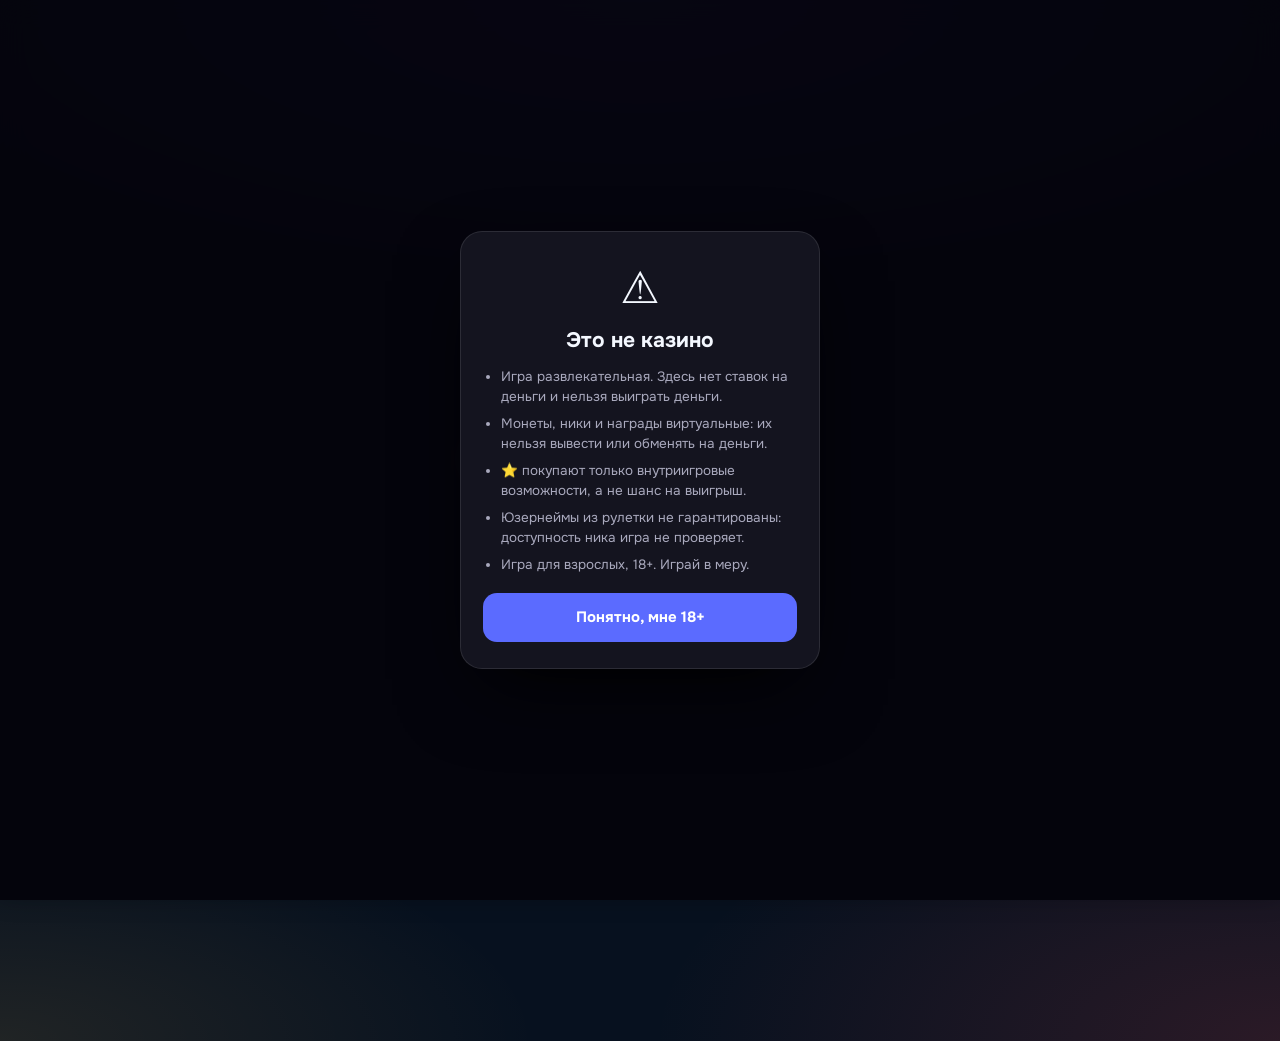
==== index.html @ bafad1b9 "Анимация мифика/секретки: без надписи, больше подарков и снежинок Co-Authored-By: Claude Sonnet 5.5 " ====
<!DOCTYPE html>
<html lang="ru">
<head>
<meta charset="utf-8">
<meta name="viewport" content="width=device-width,initial-scale=1,viewport-fit=cover">
<meta name="theme-color" content="#0D0B1A">
<title>Нейм-рулетка</title>
<link rel="preconnect" href="https://fonts.googleapis.com">
<link rel="preconnect" href="https://fonts.gstatic.com" crossorigin>
<link href="https://fonts.googleapis.com/css2?family=Unbounded:wght@600;800&family=Onest:wght@400;500;700&display=swap" rel="stylesheet">
<script src="https://telegram.org/js/telegram-web-app.js"></script>
<link rel="prefetch" href="shop.html"><link rel="prefetch" href="auction.html"><link rel="prefetch" href="rating.html">
<link rel="stylesheet" href="css/style.css?v=20261102zzzr"><link rel="stylesheet" href="css/v2.css?v=20261102zzzr"><link rel="stylesheet" href="css/ny.css?v=20261102ny3"><script>try{var q=location.search,sv=sessionStorage.getItem('nyprev');if(/[?&]ny=1/.test(q))sessionStorage.setItem('nyprev','1');if(/[?&]ny=0/.test(q))sessionStorage.removeItem('nyprev');var d=new Date(),m=d.getMonth()+1,dd=d.getDate(),on=(m===11&&dd>=15)||m===12||(m===1&&dd<=15)||sessionStorage.getItem('nyprev')==='1';if(/[?&]ny=0/.test(q))on=false;if(on)document.documentElement.classList.add('ny')}catch(e){}</script>
<script>try{if((JSON.parse(localStorage.getItem("nameroulette")||"{}")).ui2!==0)document.documentElement.classList.add("v2")}catch(e){document.documentElement.classList.add("v2")}</script>
</head>
<body>
<div id="boot" aria-hidden="true"><div class="bt-glow"></div><div class="bt-logo"><span>@</span></div>
<div class="bt-reels" id="btr"></div><div class="bt-sub">Рулетка юзернеймов</div>
<div class="bt-bar"><i id="btb"></i></div><div class="bt-note">Загрузка…</div></div>
<style>
#boot{position:fixed;inset:0;z-index:9999;display:flex;flex-direction:column;align-items:center;justify-content:center;gap:18px;padding:24px;background:radial-gradient(90% 45% at 50% 0,#2a2273 0,transparent 70%),#0D0B1A;color:#F2EFFF;font-family:'Unbounded',system-ui,sans-serif;transition:opacity .55s ease,transform .55s ease,filter .55s ease}
#boot.out{opacity:0;transform:scale(1.06);filter:blur(6px);pointer-events:none}
.bt-glow{position:absolute;width:340px;height:340px;border-radius:50%;background:radial-gradient(circle,rgba(110,90,255,.35),transparent 65%);animation:btg 2.4s ease-in-out infinite}
.bt-logo{position:relative;width:92px;height:92px;border-radius:28px;display:grid;place-items:center;background:linear-gradient(145deg,#5B6BFF,#9B5BFF);box-shadow:0 0 0 3px #4B4399,0 14px 40px rgba(91,107,255,.5);animation:btl 1.8s cubic-bezier(.3,.9,.3,1) both,btf 3s ease-in-out 1.8s infinite}
.bt-logo span{font:800 50px 'Unbounded',system-ui,sans-serif;color:#fff;text-shadow:0 3px 0 rgba(0,0,0,.25)}
.bt-logo::before,.bt-logo::after{content:"";position:absolute;inset:0;border-radius:28px;border:2px solid #7C8CFF;opacity:0;animation:btr 2.2s cubic-bezier(.2,.6,.3,1) infinite;pointer-events:none}
.bt-logo::after{animation-delay:1.1s}
.bt-reels{position:relative;display:flex;gap:4px;justify-content:center;flex-wrap:nowrap;max-width:100%}
.bt-reels b{width:26px;height:38px;display:grid;place-items:center;border-radius:9px;background:#171430;border:2px solid #4B4399;font:800 17px 'Unbounded',system-ui,sans-serif;color:#9AA5DB;overflow:hidden}
.bt-reels b.lk{color:#fff;border-color:#9B8CFF;background:#241F4A;animation:btp .35s cubic-bezier(.3,1.6,.5,1)}
.bt-reels b.dash{width:14px;border:0;background:none}
.bt-sub{position:relative;color:#A29CD6;font:600 13px system-ui,sans-serif;letter-spacing:.16em;text-transform:uppercase}
.bt-bar{position:relative;width:min(240px,70vw);height:8px;border-radius:99px;background:#241F4A;border:2px solid #4B4399;overflow:hidden}
.bt-bar i{display:block;height:100%;width:6%;border-radius:99px;background:linear-gradient(90deg,#5B6BFF,#27D9BD);transition:width .4s ease;box-shadow:0 0 12px #5B6BFF}
.bt-note{position:relative;color:#A29CD6;font:600 12px system-ui,sans-serif;min-height:16px}
@keyframes btl{from{transform:scale(.3) rotate(-25deg);opacity:0}60%{transform:scale(1.12) rotate(4deg);opacity:1}to{transform:none}}
@keyframes btf{50%{transform:translateY(-6px)}}
@keyframes btr{0%{transform:scale(1);opacity:.7}100%{transform:scale(1.7);opacity:0}}
@keyframes btg{50%{transform:scale(1.15);opacity:.7}}
@keyframes btp{from{transform:scale(.6)}}
@media (prefers-reduced-motion:reduce){#boot,#boot *{animation:none!important;transition:opacity .2s!important}.bt-logo::before,.bt-logo::after{display:none}}
</style>
<script>
(function(){
  var T0=Date.now(),W='НЕЙМ-РУЛЕТКА',el=document.getElementById('btr'),bar=document.getElementById('btb'),boot=document.getElementById('boot'),seen=0,done=0;
  try{seen=sessionStorage.getItem('nrboot')==='1'}catch(e){}
  var nav=0;try{nav=sessionStorage.getItem('nr_nav')==='1';sessionStorage.removeItem('nr_nav')}catch(e){}
  if(nav){boot.style.display='none';document.documentElement.className+=' navin'}
  var MIN=seen?450:1900,rm=window.matchMedia&&matchMedia('(prefers-reduced-motion:reduce)').matches;
  var pool='ABCDEFGHJKLMNPRSTUVWXYZ0123456789@#$%',cells=[];
  for(var i=0;i<W.length;i++){var c=document.createElement('b');if(W[i]==='-'){c.className='dash';c.textContent='-';cells.push(null)}else{c.textContent=rm?W[i]:pool[Math.floor(Math.random()*pool.length)];if(rm)c.className='lk';cells.push(c)}el.appendChild(c)}
  var iv=rm?0:setInterval(function(){var t=Date.now()-T0;cells.forEach(function(c,i){if(!c||c.className==='lk')return;
    if(t>350+i*(seen?40:110)){c.textContent=W[i];c.className='lk'}else c.textContent=pool[Math.floor(Math.random()*pool.length)]})},60);
  var pv=setInterval(function(){var p=Math.min(90,6+(Date.now()-T0)/MIN*70);bar.style.width=p+'%'},120);
  function finish(force){
    if(done)return;done=1;
    var wait=force?0:Math.max(0,MIN-(Date.now()-T0));
    // буквы продолжают крутиться до конца; перед закрытием все «защёлкиваются» в слово
    setTimeout(function(){clearInterval(iv);clearInterval(pv);bar.style.width='100%';cells.forEach(function(c,i){if(c&&c.className!=='lk'){c.textContent=W[i];c.className='lk'}});
      setTimeout(function(){boot.className='out';try{sessionStorage.setItem('nrboot','1')}catch(e){}setTimeout(function(){boot.remove()},650)},force?0:seen?120:450)},wait);
  }
  window.bootDone=function(force){
    if(force)return finish(true);
    var go=function(){finish(false)};
    if(document.fonts&&document.fonts.ready){var to=setTimeout(go,1500);document.fonts.ready.then(function(){clearTimeout(to);go()})}else go();
  };
  addEventListener('error',function(){setTimeout(function(){window.bootDone(true)},300)});
  setTimeout(function(){window.bootDone(true)},8000);   // запасной выход: загрузочный экран не должен закрыть игру навсегда
})();
</script>

<canvas id="fx"></canvas>
<div id="vig" aria-hidden="true"></div>
<div class="app">
  <header>
    <div class="brand">
      <button class="prof-btn" id="prof-btn" aria-label="Профиль" aria-pressed="false"><svg viewBox="0 0 24 24" width="22" height="22" fill="none" stroke="currentColor" stroke-width="2.4" stroke-linecap="round" aria-hidden="true"><circle cx="12" cy="8" r="4"/><path d="M4 21c0-4.4 3.6-7 8-7s8 2.6 8 7"/></svg></button>
      <h1>Нейм-рулетка</h1>
    </div>
    <div class="top"><div class="pill" id="coins"></div><button class="pill spill" id="sbal" aria-label="Звёздный баланс"></button><button class="bon-btn" id="bon-btn" aria-label="Бонусы" aria-pressed="false"><svg viewBox="0 0 24 24" width="22" height="22" fill="none" stroke="currentColor" stroke-width="2.4" stroke-linecap="round" stroke-linejoin="round" aria-hidden="true"><rect x="3" y="8" width="18" height="4" rx="1"/><path d="M12 8v13M5 12v8a1 1 0 0 0 1 1h12a1 1 0 0 0 1-1v-8M8 8a2.5 2.5 0 1 1 0-5c2 0 4 2.5 4 5 0-2.5 2-5 4-5a2.5 2.5 0 1 1 0 5"/></svg><i class="dot" hidden></i></button></div>
  </header>

  <section id="tab-game">
    <div id="notes" class="ncards"></div>
    <div id="live" class="livebar" hidden></div>
    <div class="ptabs" id="gsub" role="tablist"></div>
    <div class="reelw"><div id="reels"></div><button class="anpk" id="anpk" aria-haspopup="true" aria-expanded="false" aria-label="Анимация крутки"></button><div class="anmenu" id="anmenu" hidden></div></div>
    <div class="hint" id="idle">Крути, чтобы выбить юзернейм</div>
    <div class="src" id="src" role="group" aria-label="Чем платить"></div>
    <div class="en" id="en"></div>
    <div class="seg" id="seg" role="group" aria-label="Режим"></div>
    <div class="seg two" id="cnt" role="group" aria-label="Сколько открыть"></div>
    <button class="spin" id="spin"></button>
    <div class="spres" id="spres" hidden aria-live="polite"></div>
    <div class="stats"><span id="st-spins"></span><span id="st-best"></span></div>
    <p class="gmage notcas"><b>18+</b> Это не казино. Монеты и ники виртуальные, выиграть или вывести деньги нельзя. <a href="terms.html" target="_blank">Условия</a> · <a href="privacy.html" target="_blank">Конфиденциальность</a></p>
    <div id="cases"></div>
  </section>

  <section id="tab-col" class="list" hidden></section>
  <section id="tab-up" class="list" hidden></section>
  <section id="tab-prof" class="prof" hidden></section>
  <section id="tab-bon" class="list bon" hidden></section>
  <section id="tab-ach" class="list ach-page" hidden></section>
  <section id="tab-show" class="list" hidden></section>
  <section id="tab-top" class="list" hidden></section>
  <section id="tab-clan" class="list" hidden></section>
  <section id="tab-market" class="list" hidden></section>
  <section id="tab-museum" class="list" hidden></section>
</div>
<nav role="tablist">
  <button role="tab" aria-selected="true" data-tab="game"><svg viewBox="0 0 24 24" fill="none" stroke="currentColor" stroke-width="2.2" stroke-linecap="round" stroke-linejoin="round" aria-hidden="true"><rect x="3" y="3" width="18" height="18" rx="4"/><circle cx="8.5" cy="8.5" r="1.2"/><circle cx="15.5" cy="15.5" r="1.2"/><circle cx="12" cy="12" r="1.2"/></svg><span>Крутить</span></button>
  <button role="tab" aria-selected="false" data-tab="col"><svg viewBox="0 0 24 24" fill="none" stroke="currentColor" stroke-width="2.2" stroke-linecap="round" stroke-linejoin="round" aria-hidden="true"><path d="M3 8l9-5 9 5v8l-9 5-9-5z"/><path d="M3 8l9 5 9-5M12 13v8"/></svg><span>Склад</span></button>
  <button role="tab" aria-selected="false" data-tab="shop"><svg viewBox="0 0 24 24" fill="none" stroke="currentColor" stroke-width="2.2" stroke-linecap="round" stroke-linejoin="round" aria-hidden="true"><path d="M5 8h14l-1 12H6z"/><path d="M9 8V6a3 3 0 0 1 6 0v2"/></svg><span>Магазин</span></button>
  <button role="tab" aria-selected="false" data-tab="top"><svg viewBox="0 0 24 24" fill="none" stroke="currentColor" stroke-width="2.2" stroke-linecap="round" stroke-linejoin="round" aria-hidden="true"><path d="M8 4h8v5a4 4 0 0 1-8 0z"/><path d="M8 6H5a2 2 0 0 0 3 4M16 6h3a2 2 0 0 1-3 4M12 13v4M8 20h8M10 17h4"/></svg><span>Рейтинг</span></button>
  <button role="tab" aria-selected="false" data-tab="more"><svg viewBox="0 0 24 24" fill="none" stroke="currentColor" stroke-width="2.2" stroke-linecap="round" stroke-linejoin="round" aria-hidden="true"><circle cx="5" cy="12" r="1.3"/><circle cx="12" cy="12" r="1.3"/><circle cx="19" cy="12" r="1.3"/></svg><span>Ещё</span></button>
</nav>
<div class="selbar" id="selbar"><span id="selinfo"></span><button class="btn main sm" id="selsell">Продать</button></div>
<div class="toast" id="toast" role="status"></div>

<script src="js/app.js?v=20261102zzzr"></script>
<script src="js/season.js?v=20261102zzzr"></script>
<script src="js/epic.js?v=20261102zzzr"></script>
<script src="js/ny.js?v=20261102ny3"></script>
<script src="js/nyg.js?v=20261102ny3"></script>
</body>
</html>
---- css/style.css ----
:root{--bg:#0D0B1A;--paper:#171430;--tile:#241F4A;--fg:#F2EFFF;--dark:#0D0B1A;--mute:#A29CD6;--line:#4B4399;--sh:#2A2468;--blue:#5B6BFF;--tc:#9AA5DB;--head:'Unbounded',system-ui,sans-serif;--body:'Onest',system-ui,sans-serif;--bw:2.5px}
*{box-sizing:border-box;margin:0;-webkit-tap-highlight-color:transparent}
body{min-height:100dvh;background:radial-gradient(var(--dot,#201C42) 1.3px,transparent 1.4px) 0 0/22px 22px,radial-gradient(90% 38% at 50% 0,var(--glow,#2a2273) 0,transparent 70%),var(--bg);color:var(--fg);font:16px/1.4 var(--body);padding:var(--top,env(safe-area-inset-top)) 0 calc(68px + env(safe-area-inset-bottom))}
.app{max-width:480px;margin:0 auto;padding:16px}
button{font:inherit;color:inherit;cursor:pointer;border:0;background:none}
button:focus-visible,input:focus-visible{outline:3px solid #fff;outline-offset:3px}
button:disabled{opacity:.4;cursor:default}
header{display:flex;flex-wrap:wrap;justify-content:space-between;align-items:center;gap:10px;margin-bottom:20px}
h1{font:800 15px var(--head);letter-spacing:-.02em}
.top{display:flex;gap:8px;align-items:center}
.pill,.bonus{border:var(--bw) solid var(--line);border-radius:999px;padding:5px 12px;font-weight:700;font-size:14px;background:var(--paper);box-shadow:3px 3px 0 var(--sh)}
.bonus{background:#FFD23F;color:var(--dark);border-color:#FFD23F;font-size:13px;animation:glow 2s ease-in-out infinite}
.bonus:active{transform:translate(3px,3px);box-shadow:none}
.pill.pop{animation:coin .45s}
@keyframes coin{40%{transform:scale(1.18);color:#FFD23F}}

.stage{position:relative;overflow:hidden;background:var(--paper);border:var(--bw) solid var(--line);border-radius:24px;padding:26px 10px 22px;text-align:center;box-shadow:6px 6px 0 var(--sh);transition:box-shadow .35s,border-color .35s}
.stage.hit{border-color:var(--tc);box-shadow:8px 8px 0 var(--tc)}
.stage.shake{animation:shake .5s}
.stage::before{content:"";position:absolute;inset:0;background:linear-gradient(105deg,transparent 40%,rgba(255,255,255,.2) 50%,transparent 60%);transform:translateX(-130%);pointer-events:none}
.stage.hit::before{animation:sheen 1s .15s}
@keyframes sheen{to{transform:translateX(130%)}}
@keyframes shake{20%{transform:translate(-5px,2px)}40%{transform:translate(5px,-2px)}60%{transform:translate(-3px,1px)}80%{transform:translate(3px,-1px)}}

.reel{display:flex;justify-content:center;align-items:center;gap:6px;font:800 40px/1 var(--head)}
.at{width:.6em;color:#8C9BFF;text-align:center}
.cell{font-size:.78em;width:1.2em;height:1.5em;overflow:hidden;border-radius:.18em;background:linear-gradient(var(--tile),#1A1640);position:relative;border:2px solid var(--line);box-shadow:0 .08em 0 #05040D;transition:background .3s,color .3s}
.cell::after{content:"";position:absolute;left:0;right:0;top:50%;height:2px;background:#05040D;opacity:.7}
.stage.hit .cell{background:var(--tc);color:var(--dark);animation:flash .7s calc(var(--i)*70ms) both}
.stage.hit .cell::after{opacity:.25}
@keyframes flash{0%{filter:brightness(2.2)}100%{filter:none}}
.cell.land{animation:land .4s}
@keyframes land{30%{transform:translateY(7%) scale(1.07)}60%{transform:translateY(-3%)}}
.strip{display:flex;flex-direction:column;transition:transform 1s cubic-bezier(.15,.85,.2,1)}
.strip.go{filter:blur(1.4px)}
.strip span{height:1.5em;line-height:1.5em;flex:none;text-align:center}
.reel.idle .cell{animation:bob 2.2s ease-in-out infinite;animation-delay:calc(var(--i)*130ms)}
@keyframes bob{50%{transform:translateY(-9%)}}

#res:not([hidden]){animation:rise .45s both}
@keyframes rise{from{opacity:0;transform:translateY(14px)}}
.badge{display:inline-flex;align-items:center;gap:8px;margin-top:22px;font:800 14px var(--head);background:var(--tc);color:var(--dark);border-radius:999px;padding:8px 16px;box-shadow:3px 3px 0 var(--sh);animation:badge .55s .1s both cubic-bezier(.3,1.6,.5,1)}
@keyframes badge{from{transform:scale(.5);opacity:0}}
.badge i{width:9px;height:9px;border-radius:50%;background:var(--dark)}
.hint{color:var(--mute);font-size:14px;margin-top:20px}
.tags{display:flex;gap:6px;flex-wrap:wrap;justify-content:center;margin-top:12px;min-height:26px}
.tag{font-size:12px;font-weight:500;background:var(--tile);border:1.5px solid var(--line);border-radius:8px;padding:3px 8px;animation:rise .4s .25s both}
.tag:nth-child(2){animation-delay:.32s}.tag:nth-child(3){animation-delay:.39s}.tag:nth-child(4){animation-delay:.46s}.tag:nth-child(n+5){animation-delay:.53s}
.tag.odd{background:var(--tc);border-color:var(--tc);color:var(--dark);font-weight:700}
.acts{display:grid;grid-template-columns:1fr 1fr;gap:10px;margin-top:18px}
.acts .wide{grid-column:span 2}
.btn{background:var(--tile);border:var(--bw) solid var(--line);border-radius:14px;padding:11px 8px;font-weight:700;font-size:14px;box-shadow:3px 3px 0 var(--sh);transition:transform .08s,box-shadow .08s}
.btn:active:not(:disabled){transform:translate(3px,3px);box-shadow:0 0 0 var(--sh)}
.btn.main{background:var(--tc);border-color:var(--tc);color:var(--dark)}

.seg{display:grid;grid-template-columns:repeat(3,1fr);gap:6px;background:var(--paper);border:var(--bw) solid var(--line);border-radius:18px;padding:5px;margin:20px 0 14px;box-shadow:4px 4px 0 var(--sh)}
.seg button{padding:9px 4px;border-radius:12px;font-size:13px;font-weight:700;transition:background .2s,color .2s}
.seg small{display:block;font-size:11px;font-weight:500;opacity:.75}
.seg [aria-pressed=true]{background:var(--fg);color:var(--dark)}
.spin{width:100%;padding:18px;border-radius:18px;font:800 15px var(--head);background:var(--blue);color:#fff;border:var(--bw) solid #8C9BFF;box-shadow:5px 5px 0 var(--sh);transition:transform .08s,box-shadow .08s}
.spin:not(:disabled){animation:glow 2.4s ease-in-out infinite}
.spin:active:not(:disabled){transform:translate(5px,5px);box-shadow:0 0 0 var(--sh)}
@keyframes glow{50%{box-shadow:5px 5px 0 var(--sh),0 0 28px rgba(110,125,255,.55)}}
.stats{display:flex;justify-content:space-between;align-items:center;color:var(--mute);font-size:13px;margin-top:16px}
.chip{color:var(--dark);border-radius:8px;padding:2px 8px}

.list h2{font:800 16px var(--head);margin-bottom:4px}
.sum{color:var(--mute);font-size:13px;margin-bottom:16px}
.item{display:flex;align-items:center;gap:8px;padding:11px 10px 11px 14px;background:var(--paper);border:var(--bw) solid var(--line);border-left:10px solid var(--tc);border-radius:14px;margin-bottom:10px;box-shadow:3px 3px 0 var(--sh)}
.item div{flex:1;min-width:0}
.item b{display:block;font:700 14px var(--head);overflow:hidden;text-overflow:ellipsis;white-space:nowrap}
.item small{display:inline-block;margin-top:3px;background:var(--tc);color:var(--dark);font-size:11px;font-weight:700;border-radius:6px;padding:1px 7px}
.item button{background:var(--tile);border:2px solid var(--line);border-radius:10px;min-width:38px;height:38px;font-size:14px;font-weight:700;padding:0 8px}
.item button:active{background:var(--tc);color:var(--dark)}
.empty{text-align:center;color:var(--mute);padding:44px 12px}
.empty .btn{margin-top:16px;color:var(--fg)}

.stake{max-height:34vh;overflow:auto;padding:2px 4px 6px 0;margin-bottom:12px}
.pick{cursor:pointer;transition:transform .08s,background .2s}
.pick input{width:20px;height:20px;accent-color:var(--tc);flex:none}
.pick span{font-weight:700;font-size:13px;flex:none}
.pick:has(input:checked){background:var(--tc);color:var(--dark);box-shadow:0 0 0 var(--sh);transform:translate(3px,3px)}
.pick:has(input:checked) small{background:var(--dark);color:var(--tc)}
.targets{display:grid;grid-template-columns:repeat(7,1fr);gap:6px;margin-bottom:14px}
.tg{background:var(--paper);border:var(--bw) solid var(--line);border-top:7px solid var(--tc);border-radius:12px;padding:7px 2px;text-align:center;box-shadow:3px 3px 0 var(--sh);transition:transform .08s,background .2s}
.tg b{display:block;font:800 14px var(--head)}
.tg small{display:block;font-size:9px;color:var(--mute)}
.tg.on{background:var(--tc);color:var(--dark);box-shadow:0 0 0 var(--sh);transform:translate(3px,3px)}
.tg.on small{color:var(--dark)}
.meter{position:relative;height:24px;background:var(--paper);border:var(--bw) solid var(--line);border-radius:999px;overflow:hidden;margin:4px 0 10px}
.zone{position:absolute;left:0;top:0;bottom:0;transition:width .3s}
.mark{position:absolute;left:0;top:-2px;bottom:-2px;width:6px;margin-left:-3px;background:#fff;border-radius:3px;box-shadow:0 0 10px #fff}
.upres{margin-top:16px}
.win,.lose{border:var(--bw) solid var(--line);border-radius:14px;padding:12px 14px;box-shadow:4px 4px 0 var(--sh);background:var(--paper);animation:rise .4s both}
.win{background:var(--tc);border-color:var(--tc);color:var(--dark)}

nav{position:fixed;left:0;right:0;bottom:0;display:flex;padding:4px 6px calc(4px + env(safe-area-inset-bottom));background:var(--paper);border-top:2px solid var(--line);box-shadow:0 -8px 24px rgba(5,4,13,.5);z-index:5}
nav button{flex:1;display:flex;flex-direction:column;align-items:center;gap:2px;padding:5px 2px 4px;border-radius:10px;background:none;border:0;color:var(--mute);font-weight:600;font-size:10px;line-height:1.1;transition:background .2s,color .2s}
nav button svg{width:18px;height:18px;flex:none;transition:transform .25s}
nav [aria-selected=true]{background:var(--tile);color:var(--fg)}
nav [aria-selected=true] svg{transform:translateY(-1px) scale(1.08)}
.toast{position:fixed;left:50%;bottom:calc(72px + env(safe-area-inset-bottom));transform:translate(-50%,20px);background:var(--fg);color:var(--dark);padding:11px 16px;border-radius:14px;font-size:14px;font-weight:500;opacity:0;pointer-events:none;transition:.3s;max-width:90vw;text-align:center}
.toast.on{opacity:1;transform:translate(-50%,0)}
#fx{position:fixed;inset:0;pointer-events:none;z-index:9}
[hidden]{display:none!important}
@media(prefers-reduced-motion:reduce){*,*::before{animation:none!important;transition-duration:.01ms!important}}

/* Рулетка апгрейда */
.rl{position:relative;height:88px;margin:6px 0 12px;background:var(--paper);border:var(--bw) solid var(--line);border-radius:18px;overflow:hidden;box-shadow:4px 4px 0 var(--sh)}
.rl::before,.rl::after{content:"";position:absolute;top:0;bottom:0;width:56px;z-index:2;pointer-events:none}
.rl::before{left:0;background:linear-gradient(90deg,var(--paper),transparent)}
.rl::after{right:0;background:linear-gradient(270deg,var(--paper),transparent)}
.ptr{position:absolute;left:50%;top:0;bottom:0;width:4px;margin-left:-2px;background:#fff;z-index:3;box-shadow:0 0 14px #fff}
.ptr::before{content:"";position:absolute;top:0;left:-8px;border:10px solid transparent;border-top-color:#fff;border-bottom:0}
.rl-track{display:flex;gap:6px;height:100%;padding:10px 0;will-change:transform}
.rc{flex:none;width:64px;display:grid;place-items:center;border-radius:12px;font:800 22px var(--head);border:2px solid var(--line)}
.rc.l{background:var(--tile);color:#6A63B0}
.rc.w{background:var(--tc);border-color:var(--tc);color:var(--dark)}
.rc.on{outline:3px solid #fff;outline-offset:2px;animation:land .5s}
.upres .stage{margin-top:14px}

/* Мифический */
.stage.mythic.hit{box-shadow:8px 8px 0 var(--tc),0 0 56px rgba(255,75,62,.6)}
.stage.mythic .badge{background:linear-gradient(90deg,#FF4B3E,#FFC933,#27D9BD,#9B7BFF,#FF5FA2,#FF4B3E);background-size:300% 100%;animation:badge .55s .1s both cubic-bezier(.3,1.6,.5,1),rbow 3s linear infinite}
@keyframes rbow{to{background-position:300% 0}}

/* Секретный */
.stage.secret.hit{border-color:#fff;box-shadow:8px 8px 0 var(--tc),0 0 56px rgba(255,255,255,.55)}
.stage.secret.hit .cell{text-shadow:2px 0 #FF2D55,-2px 0 #00E5FF}
.stage.secret.hit .reel{animation:glitch .8s steps(2,end) 3}
@keyframes glitch{25%{transform:translate(-3px,1px) skewX(-4deg)}50%{transform:translate(3px,-1px)}75%{transform:translate(-2px,0) skewX(3deg)}}
.stage.secret .badge{background:#fff;color:#000;text-shadow:1px 0 #FF2D55,-1px 0 #00E5FF}
.od small,.tg small{font-size:8.5px}

/* Шапка и профиль */
.brand{display:flex;align-items:center;gap:12px;min-width:0}
.top{margin-left:auto}
.prof-btn{flex:none;width:40px;height:40px;border-radius:12px;display:grid;place-items:center;background:var(--paper);border:var(--bw) solid var(--line);box-shadow:3px 3px 0 var(--sh);transition:transform .08s,box-shadow .08s,background .2s}
.prof-btn:active{transform:translate(3px,3px);box-shadow:none}
.prof-btn[aria-pressed=true]{background:var(--fg);color:var(--dark);border-color:var(--fg)}
.pcard{background:var(--paper);border:var(--bw) solid var(--line);border-radius:18px;padding:14px 16px;box-shadow:4px 4px 0 var(--sh);margin-bottom:14px}
.pcard small,.pt small{display:block;color:var(--mute);font-size:12px}
.pcard>b,.pt b{display:block;font:800 18px var(--head);margin-top:2px}
.pcard h3{font:800 15px var(--head);margin-bottom:12px}
.idc{text-align:center;padding:20px 16px}
.idc b{font-size:34px;letter-spacing:.08em}
.pgrid{display:grid;grid-template-columns:1fr 1fr;gap:10px}
.pgrid+.pgrid{margin-top:10px}
.pgrid>.pcard{margin-bottom:14px}
.pt{background:var(--tile);border:2px solid var(--line);border-left:6px solid var(--tc,var(--blue));border-radius:12px;padding:9px 11px}
.pt b{font-size:15px}
.pt.last{grid-column:span 2}
.inv{display:flex;align-items:center;justify-content:space-between;gap:12px}
.inv b{font:800 15px var(--head)}
.inv .btn{flex:none;padding:11px 18px}
.prof{animation:rise .35s both}

/* Ползунок и приз апгрейда */
.slider{margin:4px 0 12px;background:var(--paper);border:var(--bw) solid var(--line);border-radius:16px;padding:12px 14px 8px;box-shadow:3px 3px 0 var(--sh)}
.srow{display:flex;justify-content:space-between;align-items:baseline;margin-bottom:6px;color:var(--mute);font-size:13px}
.srow b{font:800 22px var(--head);color:var(--fg)}
input[type=range]{width:100%;height:28px;appearance:none;-webkit-appearance:none;background:transparent;cursor:pointer}
input[type=range]:disabled{opacity:.4;cursor:default}
input[type=range]::-webkit-slider-runnable-track{height:8px;border-radius:999px;background:var(--tile);border:2px solid var(--line)}
input[type=range]::-webkit-slider-thumb{-webkit-appearance:none;width:26px;height:26px;margin-top:-10px;border-radius:50%;background:#fff;border:4px solid var(--blue);box-shadow:0 0 0 3px rgba(91,107,255,.35)}
input[type=range]::-moz-range-track{height:8px;border-radius:999px;background:var(--tile);border:2px solid var(--line)}
input[type=range]::-moz-range-thumb{width:20px;height:20px;border-radius:50%;background:#fff;border:4px solid var(--blue)}
.pz{display:flex;justify-content:space-between;align-items:center;gap:10px;background:var(--paper);border:var(--bw) solid var(--line);border-left:10px solid var(--tc);border-radius:14px;padding:12px 14px;box-shadow:3px 3px 0 var(--sh);margin-bottom:10px}
.pz small{display:block;color:var(--mute);font-size:11px}
.pz b{display:block;font:800 15px var(--head);overflow:hidden;text-overflow:ellipsis}
.pz em{font-style:normal;font-size:12px;color:var(--tc)}
.pp{text-align:right;flex:none}
#prize .btn{width:100%;margin-bottom:12px}

/* Плавность и новые элементы */
#reels .stage{margin-bottom:12px}
.rrow{animation:rise .4s both}
.rrow .rmeta{max-height:0;opacity:0;overflow:hidden;transition:max-height .6s ease,opacity .5s}
.rrow .rmeta.on{max-height:460px;opacity:1}
.rrow .badge{margin-top:18px}
.hint{text-align:center;margin:6px 0 4px}
#seg{margin-bottom:10px}
.seg.two{grid-template-columns:repeat(2,1fr);margin:0 0 14px}
.tabin{animation:rise .38s both}
#tab-game.tabin{animation:fadein .35s both}
@keyframes fadein{from{opacity:0}}
.chead{display:flex;justify-content:space-between;align-items:flex-start;gap:10px;margin-bottom:4px}
.chead .sum{margin-bottom:12px}
.cbtns{display:flex;gap:6px;flex:none}
.btn.sm{padding:8px 14px;font-size:13px;flex:none}
.item{transition:max-height .3s ease,opacity .25s,transform .3s,margin .3s,padding .3s,border-width .3s,background .2s}
.item.out{max-height:0!important;opacity:0;transform:translateX(26px);margin-bottom:0;padding-top:0;padding-bottom:0;border-width:0}
.selbar{position:fixed;left:0;right:0;bottom:calc(62px + env(safe-area-inset-bottom));margin:0 auto;width:min(448px,calc(100% - 32px));display:flex;align-items:center;justify-content:space-between;gap:10px;padding:10px 12px 10px 16px;background:var(--paper);border:var(--bw) solid var(--line);border-radius:16px;box-shadow:4px 4px 0 var(--sh);font-weight:700;font-size:14px;opacity:0;transform:translateY(16px);pointer-events:none;transition:opacity .25s,transform .25s;z-index:5}
.selbar.on{opacity:1;transform:none;pointer-events:auto}
button,.pick,.tg{transition-property:transform,box-shadow,background,color,opacity;transition-duration:.15s}

/* Секретный: медленное появление символов и виньетка */
#vig{position:fixed;inset:0;z-index:8;pointer-events:none;opacity:0;transition:opacity 1s ease;background:radial-gradient(circle at var(--vx,50%) var(--vy,40%),transparent 0,rgba(2,1,10,.15) 16%,rgba(2,1,10,.78) 50%,rgba(2,1,10,.97) 100%)}
#vig.on{opacity:1}
.cell.sec,.at.sec{opacity:0;transform:scale(.4);filter:blur(10px)}
.cell.sec.in{animation:secIn 1s cubic-bezier(.2,.8,.2,1) forwards}
.at.sec.in{animation:secAt .9s ease forwards}
@keyframes secIn{0%{opacity:0;transform:scale(2);filter:blur(16px)}40%{opacity:1;filter:blur(3px);box-shadow:0 0 70px 12px rgba(255,255,255,.85)}100%{opacity:1;transform:none;filter:none;box-shadow:0 .08em 0 #05040D,0 0 26px rgba(255,255,255,.4)}}
@keyframes secAt{from{opacity:0;filter:blur(8px)}to{opacity:1;filter:none}}
.toast{z-index:10}

/* Кнопка бонусов в шапке */
.bon-btn{position:relative;flex:none;width:40px;height:40px;border-radius:12px;display:grid;place-items:center;background:var(--paper);border:var(--bw) solid var(--line);box-shadow:3px 3px 0 var(--sh);transition:transform .08s,box-shadow .08s,background .2s}
.bon-btn:active{transform:translate(3px,3px);box-shadow:none}
.bon-btn[aria-pressed=true]{background:var(--fg);color:var(--dark);border-color:var(--fg)}
.dot{position:absolute;top:-5px;right:-5px;width:13px;height:13px;border-radius:50%;background:#FF3B5C;border:2px solid var(--bg);animation:dotp 1.6s ease-in-out infinite}
@keyframes dotp{50%{transform:scale(1.28)}}

/* Вкладка бонусов */
.bon h2{margin-bottom:14px}
.bhead{display:flex;justify-content:space-between;align-items:baseline;gap:10px;margin-bottom:12px}
.bhead h3{margin:0}
.bsub{color:var(--mute);font-size:12px;text-align:right}
.bon .pcard>.btn{width:100%;margin-top:12px}
.lgrid{display:grid;grid-template-columns:repeat(7,1fr);gap:5px}
.lcell{position:relative;background:var(--tile);border:2px solid var(--line);border-radius:10px;padding:6px 0 5px;text-align:center;transition:background .2s,transform .2s}
.lcell small{display:block;font-size:9px;color:var(--mute)}
.lcell b{display:block;font:800 13px var(--head);margin-top:2px}
.lcell.big{border-color:#FFC933}
.lcell.big b{color:#FFC933}
.lcell.done{opacity:.5}
.lcell.done i{position:absolute;top:-6px;right:-4px;font-style:normal;font-size:11px;font-weight:800;background:#27D9BD;color:var(--dark);border-radius:50%;width:17px;height:17px;display:grid;place-items:center}
.lcell.now{background:var(--blue);border-color:#fff;transform:translateY(-2px);animation:glow 2s ease-in-out infinite}
.lcell.now small{color:#fff}
.wl .rl-track{padding:10px 0}
.wt{flex:none;width:78px;display:flex;flex-direction:column;align-items:center;justify-content:center;border-radius:12px;border:2px solid var(--line);border-top:6px solid var(--tc,#FFC933);background:var(--tile)}
.wt.co{--tc:#FFC933}
.wt em{font:800 17px var(--head);font-style:normal}
.wt small{font-size:10px;color:var(--mute)}
.wt.on{outline:3px solid #fff;outline-offset:2px;animation:land .5s}
.bon .upres{margin-top:14px}
.bon .upres .stage{margin-bottom:12px}
.quest{padding:12px 0;border-top:2px solid var(--line)}
.quest:first-of-type{border-top:0;padding-top:0}
.qtop{display:flex;justify-content:space-between;gap:10px;font-weight:700;font-size:14px}
.qtop span{flex:none;color:#FFC933}
.qh{display:block;color:var(--mute);font-size:11px;margin-top:2px}
.qbar{height:10px;border-radius:999px;background:var(--tile);border:2px solid var(--line);overflow:hidden;margin:8px 0}
.qbar i{display:block;height:100%;background:var(--blue);transition:width .5s}
.quest.got{opacity:.5}
.qbot{display:flex;justify-content:space-between;align-items:center;color:var(--mute);font-size:12px;min-height:34px}
.qbot em{font-style:normal;color:#27D9BD;font-weight:700}

/* Ставка апгрейда */
.cap{margin:0 0 8px}
.cap b{color:var(--fg)}
.pick:has(input:disabled){opacity:.4;cursor:default}

/* переключатель ников после ×3 */
.picks{display:grid;grid-template-columns:repeat(3,1fr);gap:8px;margin-top:18px}
.picks:empty{display:none}
.pk{position:relative;display:flex;flex-direction:column;align-items:center;gap:2px;min-width:0;padding:9px 6px 8px;background:var(--tile);border:2px solid var(--line);border-top:5px solid var(--tc);border-radius:12px;color:var(--fg);font:inherit;cursor:pointer;transition:transform .2s,border-color .2s,background .2s,opacity .2s}
.pk b{max-width:100%;overflow:hidden;text-overflow:ellipsis;white-space:nowrap;font:700 12px var(--head)}
.pk small{font-size:10px;color:var(--mute)}
.pk.on{border-color:var(--tc);background:#241E52;transform:translateY(-2px)}
.pk.done{opacity:.55}
.pk:active{transform:scale(.97)}
.acts.one{grid-template-columns:1fr}
/* мифический: вспышка букв, проще секретной */
.cell.myt,.at.myt{opacity:0;animation:mytIn .65s cubic-bezier(.2,.8,.2,1) both}
.at.myt{animation-delay:.15s}
@keyframes mytIn{0%{opacity:0;transform:scale(1.7);filter:blur(7px)}55%{opacity:1;filter:blur(1px);box-shadow:0 0 28px 4px rgba(255,75,62,.7)}100%{opacity:1;transform:none;filter:none}}
/* достижения */
.achbtn{display:flex;align-items:center;justify-content:space-between;gap:12px;width:100%;text-align:left;color:var(--fg);cursor:pointer;font:inherit}
.achbtn b{display:block;font:800 15px var(--head)}
.achbtn small{display:block;color:var(--mute);font-size:12px;margin-top:2px}
.mini{--p:0;flex:none;width:44px;height:44px;border-radius:50%;background:conic-gradient(#FFC933 calc(var(--p)*1%),var(--tile) 0);display:grid;place-items:center}
.mini i{width:34px;height:34px;border-radius:50%;background:var(--paper);display:grid;place-items:center;font:800 13px var(--head);font-style:normal}
.ahead{display:flex;align-items:center;gap:12px;margin-bottom:14px}
.ahead h2{margin:0}
.asum{display:flex;align-items:center;gap:18px;padding:18px;margin-bottom:16px;background:repeating-linear-gradient(115deg,rgba(255,255,255,.035) 0 2px,transparent 2px 12px),var(--paper);border:var(--bw) solid var(--line);border-radius:20px;box-shadow:4px 4px 0 var(--sh)}
.asum .ring{flex:none}
.ainfo{min-width:0}
.cap2{display:block;font:700 11px var(--head);letter-spacing:.08em;text-transform:uppercase;color:var(--mute)}
.ainfo .big{display:block;font:800 30px var(--head);margin:2px 0 8px}
.chips{display:flex;flex-wrap:wrap;gap:6px}
.chip2{background:var(--tile);border:1.5px solid var(--line);border-radius:999px;padding:3px 10px;font:700 12px var(--body)}
.ainfo p{margin-top:8px;font-size:12px;color:var(--mute);line-height:1.35}
.ring{position:relative;width:104px;height:104px}
.ring svg{width:100%;height:100%;transform:rotate(-90deg)}
.ring circle{fill:none;stroke-width:12}
.ring .rb{stroke:var(--tile)}
.ring .rf{stroke:#FF9F1C;stroke-linecap:round;transition:stroke-dashoffset .8s cubic-bezier(.2,.8,.2,1)}
.ring>div{position:absolute;inset:0;display:flex;flex-direction:column;align-items:center;justify-content:center}
.ring b{font:800 28px var(--head);line-height:1}
.ring small{color:var(--mute);font-size:12px}
.alist{display:flex;flex-direction:column;gap:10px}
.ach{display:flex;gap:12px;align-items:center;padding:12px 14px;background:var(--paper);border:2px solid var(--line);border-radius:16px;opacity:.6}
.ach.on{opacity:1;border-color:#FFC933;box-shadow:3px 3px 0 var(--sh)}
.ach .ai{flex:none;width:44px;height:44px;border-radius:12px;background:var(--tile);display:grid;place-items:center;font-size:22px;filter:grayscale(1)}
.ach.on .ai{filter:none;background:#3a2f12}
.ach .at2{flex:1;min-width:0}
.ach b{display:block;font:700 14px var(--head);line-height:1.25}
.ach small{display:block;font-size:12px;color:var(--mute);margin-top:2px;line-height:1.3}
.ach .qbar{margin:7px 0 3px;height:8px}
.ach em{display:block;font:600 11px var(--head);font-style:normal;color:var(--mute)}
.ach.on em{color:#FFC933}

/* плашка мест в коллекции */
.cpanel{background:var(--paper);border:var(--bw) solid var(--line);border-radius:18px;padding:14px 16px;box-shadow:4px 4px 0 var(--sh);margin-bottom:16px}
.ctop{display:flex;justify-content:space-between;align-items:flex-end;gap:10px}
.ctop b{font:800 24px var(--head)}
.ctop span{font:700 15px var(--head);color:var(--mute)}
.ctop small{display:block;color:var(--mute);font-size:12px;margin-top:2px}
.ctop .r{text-align:right}
.ctop .r b{font-size:20px}
.cbar{height:8px;border-radius:999px;background:var(--tile);margin:12px 0;overflow:hidden}
.cbar i{display:block;height:100%;border-radius:999px;background:linear-gradient(90deg,#27D96B,#7CF29B);transition:width .5s}
.cwide{display:block;width:100%;margin-top:8px;text-align:center}
.cwide:disabled{opacity:.5}
.crow{display:flex;justify-content:space-between;align-items:center;width:100%;margin-top:12px;padding:12px 2px 0;border-top:1.5px solid var(--line);background:none;color:var(--fg);font:inherit;font-size:14px;cursor:pointer}
.crow span{color:var(--mute)}
.crow b{font-weight:700}

.ach .arw{flex:none;font:700 12px var(--head);color:var(--mute);white-space:nowrap}
.ach .arw.got{color:#7CF29B}
.ach .btn.arw{color:var(--dark)}
#tab-ach>.cwide{margin:0 0 14px}

/* переключатель «Бесплатно / За монеты» и энергия */
.src{display:grid;grid-template-columns:1fr 1fr;gap:6px;background:var(--paper);border:var(--bw) solid var(--line);border-radius:18px;padding:5px;margin:20px 0 12px;box-shadow:4px 4px 0 var(--sh)}
.src button{padding:12px 6px;border-radius:13px;font-size:14px;font-weight:700;color:var(--mute);border:2px solid transparent;transition:background .2s,color .2s,border-color .2s}
.src [aria-pressed=true]{background:var(--tile);color:var(--fg);border-color:var(--blue)}
.seg[hidden],.en[hidden]{display:none}
.src+.en,.src+.seg{margin-top:0}
.src~.seg{margin-top:0}
.en{background:var(--paper);border:var(--bw) solid var(--line);border-radius:18px;padding:12px 14px;margin:0 0 14px;box-shadow:4px 4px 0 var(--sh)}
.enrow{display:flex;align-items:center;gap:10px}
.enic{width:34px;height:34px;border-radius:10px;background:linear-gradient(#FFC933,#FF9F1C);display:grid;place-items:center;font-size:18px}
.enl{flex:1;font:700 14px var(--head);color:var(--mute)}
.enn{font:800 20px var(--head)}
.enx{font:700 12px var(--body);font-style:normal;color:#5CE08A}
.enbar{display:grid;grid-template-columns:repeat(15,1fr);gap:3px;margin:12px 0 8px}
.enbar i{height:10px;border-radius:3px;background:var(--tile)}
.enbar i.on{background:linear-gradient(#FFC933,#FF9F1C)}
.en p{font-size:12px;color:var(--mute);text-align:center;line-height:1.35}

/* кнопка «Крутить» закреплена над нижней панелью */
#spin{position:fixed;left:0;right:0;margin:0 auto;width:min(448px,calc(100% - 32px));bottom:calc(64px + env(safe-area-inset-bottom));z-index:4;padding:15px}
#tab-game{padding-bottom:132px}
#cnt{position:fixed;left:0;right:0;margin:0 auto;width:min(448px,calc(100% - 32px));bottom:calc(126px + env(safe-area-inset-bottom));z-index:4;padding:3px;gap:4px;border-radius:14px;box-shadow:3px 3px 0 var(--sh)}
#cnt button{padding:6px 4px;border-radius:10px;font-size:13px}
#cnt small{display:inline;margin-left:6px;font-size:11px}
.toast{bottom:calc(178px + env(safe-area-inset-bottom))}
/* витрины */
.vhead{margin:4px 0 10px}
.vhead h2{margin:0}
.vhead small{display:block;color:var(--mute);font-size:12px;margin-top:2px}
.vit{background:var(--paper);border:var(--bw) solid var(--line);border-left:6px solid var(--vc);border-radius:16px;padding:12px 14px;margin-bottom:12px;box-shadow:3px 3px 0 var(--sh)}
.vit.got{opacity:.7}
.vtop{display:flex;justify-content:space-between;align-items:baseline;gap:10px}
.vtop b{font:800 16px var(--head)}
.vtop em{font:800 15px var(--head);font-style:normal;color:var(--vc)}
.vit>p{color:var(--mute);font-size:13px;margin:3px 0 10px;line-height:1.3}
.vbar{height:8px;border-radius:999px;background:var(--tile);overflow:hidden;margin-bottom:10px}
.vbar i{display:block;height:100%;border-radius:999px;background:var(--vc);transition:width .5s}
.vchips{display:flex;flex-wrap:wrap;gap:6px;margin-bottom:10px}
.vchip{font-size:12px;font-weight:600;color:var(--mute);background:var(--tile);border:1.5px solid var(--line);border-radius:999px;padding:4px 10px}
.vchip.ok{color:var(--fg);border-color:var(--vc)}
.vrw{display:flex;justify-content:space-between;align-items:center;gap:10px;font-size:13px}
.vrw em{font:700 12px var(--head);font-style:normal;color:#7CF29B}

/* колесо ежедневной рулетки */
.wheel{position:relative;width:min(310px,88%);aspect-ratio:1;margin:10px auto 18px}
.wrot{width:100%;height:100%;border-radius:50%;will-change:transform;filter:drop-shadow(0 6px 0 var(--sh)) drop-shadow(0 0 22px rgba(110,125,255,.25))}
.wrot svg{width:100%;height:100%;display:block}
.wl1{font:800 12px var(--head);fill:#0D0B1A}
.wl2{font:600 6px var(--body);fill:rgba(13,11,26,.7)}
.lt{fill:#FFE9A8;opacity:.55}
.wheel.spinning .lt{animation:ltb .36s steps(1) infinite}
.wheel.spinning .lt:nth-of-type(even){animation-delay:.18s}
@keyframes ltb{0%{opacity:1;fill:#fff}50%{opacity:.25}}
.wptr{position:absolute;left:50%;top:-10px;width:0;height:0;margin-left:-13px;border-left:13px solid transparent;border-right:13px solid transparent;border-top:26px solid #fff;z-index:3;transform-origin:50% 0;filter:drop-shadow(0 3px 0 #05040D)}
.wptr.tk{animation:flick .14s ease-out}
@keyframes flick{40%{transform:rotate(-26deg)}}
.whub{position:absolute;left:50%;top:50%;width:21%;height:21%;transform:translate(-50%,-50%);border-radius:50%;background:radial-gradient(#3b3380,#171430);border:3px solid #8C9BFF;display:grid;place-items:center;font-size:clamp(16px,6vw,24px);z-index:2;box-shadow:0 0 0 4px #0D0B1A}
.wheel.haswin .ws:not(.won) path{opacity:.3;transition:opacity .5s}
.wheel.haswin .ws:not(.won) text{opacity:.4}
.ws.won path{stroke:#fff;stroke-width:3;filter:brightness(1.2)}
.wheel.haswin .wrot{animation:wglow 1.6s ease-in-out 2}
@keyframes wglow{50%{filter:drop-shadow(0 6px 0 var(--sh)) drop-shadow(0 0 38px rgba(255,255,255,.75))}}
.wheel.haswin .whub{animation:hubpop .6s}
@keyframes hubpop{30%{transform:translate(-50%,-50%) scale(1.25)}60%{transform:translate(-50%,-50%) scale(.95)}}

.wl1.tn{font-size:9.5px;letter-spacing:-.2px}

/* профиль */
.ptitle{margin:0 0 12px}
.pro{background:repeating-linear-gradient(115deg,rgba(255,255,255,.03) 0 2px,transparent 2px 12px),var(--paper)}
.ptop{display:flex;align-items:center;gap:14px;margin-bottom:12px}
.av{--p:0;position:relative;flex:none;width:72px;height:72px;border-radius:50%;background:conic-gradient(#27D96B calc(var(--p)*1%),var(--tile) 0);display:grid;place-items:center}
.avi{width:62px;height:62px;border-radius:50%;background:linear-gradient(135deg,#9B7BFF,#5B6BFF);display:grid;place-items:center;overflow:hidden;position:relative;border:3px solid var(--paper)}
.avi b{font:800 24px var(--head);color:#fff}
.avi img{position:absolute;inset:0;width:100%;height:100%;object-fit:cover}
.lvb{position:absolute;right:-4px;bottom:-4px;min-width:26px;height:26px;padding:0 6px;border-radius:999px;background:var(--bg);border:2px solid var(--fg);font:800 12px/22px var(--head);font-style:normal;text-align:center}
.pnm{min-width:0;display:flex;flex-direction:column;gap:5px;align-items:flex-start}
.pname{font:800 18px var(--head);max-width:100%;overflow:hidden;text-overflow:ellipsis;white-space:nowrap}
.rank{font:700 12px var(--body);color:var(--rc);background:color-mix(in srgb,var(--rc) 16%,transparent);border:1.5px solid color-mix(in srgb,var(--rc) 55%,transparent);border-radius:999px;padding:3px 10px}
.pnm small{color:var(--mute);font-size:12px}
.pid{display:flex;align-items:center;gap:10px;padding:8px 10px;margin-bottom:14px;border:2px solid var(--fg);border-radius:14px;background:var(--bg)}
.idtag{background:#7B6BFF;color:#fff;font:800 12px var(--head);padding:5px 8px;border-radius:8px}
.pid b{flex:1;font:800 22px var(--head);letter-spacing:.04em}
.pid button{width:34px;height:34px;border-radius:10px;background:var(--tile);color:var(--fg);font-size:16px}
.lvrow{display:flex;justify-content:space-between;align-items:baseline;gap:10px}
.lvrow b{font:800 17px var(--head)}
.lvrow small{color:var(--mute);font-size:12px}
.xbar{height:10px;border-radius:999px;background:var(--tile);overflow:hidden;margin:8px 0 12px}
.xbar i{display:block;height:100%;border-radius:999px;background:linear-gradient(90deg,#27D96B,#7CF29B);transition:width .5s}
.path{display:flex;align-items:center;gap:10px;padding:10px 12px;margin-bottom:12px;border-radius:12px;background:rgba(39,217,107,.1);border:1.5px solid rgba(39,217,107,.35)}
.path .pi{width:28px;height:28px;border-radius:8px;background:#1d6b45;display:grid;place-items:center;font-size:15px}
.path b{font:800 13px var(--head)}
.path small{margin-left:auto;text-align:right;color:var(--mute);font-size:12px;line-height:1.25}
.tri{display:grid;grid-template-columns:repeat(3,1fr);gap:8px}
.tri>div{background:var(--tile);border-radius:12px;padding:9px 10px;min-width:0}
.tri small{display:block;color:var(--mute);font-size:11px}
.tri b{display:block;font:800 13px var(--head);margin-top:3px;white-space:nowrap;overflow:hidden;text-overflow:ellipsis}
.sndrow{display:flex;align-items:center;justify-content:space-between;gap:12px}
.sndrow b{display:block;font:800 15px var(--head)}
.sndrow small{display:block;color:var(--mute);font-size:12px;margin-top:2px}
.sw{position:relative;flex:none;width:54px;height:30px;border-radius:999px;background:var(--tile);border:2px solid var(--line);transition:background .25s,border-color .25s}
.sw i{position:absolute;top:3px;left:3px;width:20px;height:20px;border-radius:50%;background:var(--mute);transition:transform .25s,background .25s}
.sw.on{background:#1d6b45;border-color:#27D96B}
.sw.on i{transform:translateX(24px);background:#7CF29B}

/* ---------- эпичная сцена: мифический и секретный ---------- */
.ep{position:fixed;inset:0;z-index:90;display:grid;place-items:center;overflow:hidden;background:#000;animation:epIn .3s both;touch-action:manipulation}
.ep.out{animation:epOut .48s both}
@keyframes epIn{from{opacity:0}}
@keyframes epOut{to{opacity:0}}
.ep-bg,.ep-fx{position:absolute;inset:0;pointer-events:none}
.ep-box{position:relative;text-align:center;padding:0 12px;max-width:100%;animation:epBox .7s .2s cubic-bezier(.2,1.4,.4,1) both}
@keyframes epBox{from{transform:scale(.3);opacity:0}}
.ep-tier{font:800 clamp(16px,5.5vw,28px) var(--head);letter-spacing:.28em;text-transform:uppercase;margin-bottom:22px}
.ep-name{display:flex;justify-content:center;font:800 var(--sz) var(--head);line-height:1.1}
.ep-name span{display:inline-block;opacity:0;color:#fff;animation:epLet .8s calc(var(--st) + var(--i)*var(--sp)) cubic-bezier(.2,1.5,.4,1) both}
.ep-name .at{animation-delay:calc(var(--st) - 300ms)}
.ep-skip{position:absolute;bottom:calc(28px + env(safe-area-inset-bottom));left:0;right:0;text-align:center;font-size:12px;color:rgba(255,255,255,.55);animation:epSkip .6s 1.2s both}
@keyframes epSkip{from{opacity:0}}
@keyframes epLet{0%{opacity:0;transform:scale(3) translateY(-14px);filter:blur(14px)}55%{opacity:1;filter:blur(2px)}100%{opacity:1;transform:none;filter:none}}
/* мифический: огонь, лучи, искры */
.ep.myt .ep-bg{background:radial-gradient(circle at 50% 50%,#8a1409 0,#2c0905 45%,#070101 100%);animation:epPulse 1.1s ease-in-out infinite}
@keyframes epPulse{50%{filter:brightness(1.4)}}
.ep-rays{position:absolute;left:50%;top:50%;width:220vmax;height:220vmax;margin:-110vmax 0 0 -110vmax;pointer-events:none;background:repeating-conic-gradient(rgba(255,128,64,.38) 0 5deg,transparent 5deg 17deg);-webkit-mask:radial-gradient(circle,#000 0,transparent 46%);mask:radial-gradient(circle,#000 0,transparent 46%);animation:epSpin 10s linear infinite}
@keyframes epSpin{to{transform:rotate(360deg)}}
.ep-ring{position:absolute;left:50%;top:50%;width:22vmin;height:22vmin;margin:-11vmin 0 0 -11vmin;border-radius:50%;border:4px solid #ffb199;opacity:0;pointer-events:none;animation:epRing 1.7s ease-out .25s infinite}
.ep-ring.r2{animation-delay:1.1s;border-color:#ffd9a0}
@keyframes epRing{0%{transform:scale(.2);opacity:.95}100%{transform:scale(7.5);opacity:0}}
.ep.myt .ep-tier{color:#ffd9cf;text-shadow:0 0 16px #ff4b3e,0 0 40px #ff2a14;animation:epTier 1.4s .5s ease-in-out infinite alternate}
@keyframes epTier{to{letter-spacing:.36em;text-shadow:0 0 24px #ffb199,0 0 60px #ff2a14}}
.ep.myt .ep-name span{text-shadow:0 0 14px #ff4b3e,0 0 38px #ff2a14}
.ep-fx span{position:absolute;bottom:-12px;width:var(--s);height:var(--s);border-radius:50%;background:#ffb347;box-shadow:0 0 10px #ff6a00;opacity:0;animation:epRise var(--d) var(--dl) linear infinite}
@keyframes epRise{0%{transform:translate(0,0);opacity:0}12%{opacity:1}100%{transform:translate(var(--x),-112vh);opacity:0}}
/* секретный: тьма, глитч, сканлайны, финальная вспышка */
.ep.sec .ep-bg{background:radial-gradient(circle at 50% 50%,#1d1d30 0,#000 72%);animation:epFlick 2.6s steps(1) infinite}
@keyframes epFlick{0%,90%,100%{opacity:1}91%{opacity:.35}93%{opacity:1}96%{opacity:.6}}
.ep.sec .ep-rays{inset:0;width:auto;height:auto;margin:0;-webkit-mask:none;mask:none;animation:epScan 5s linear infinite;background:repeating-linear-gradient(0deg,rgba(255,255,255,.06) 0 2px,transparent 2px 5px)}
@keyframes epScan{to{background-position:0 100px}}
.ep.sec::before{content:"";position:absolute;inset:0;pointer-events:none;background:radial-gradient(circle,transparent 18%,#000 88%)}
.ep.sec::after{content:"";position:absolute;inset:0;background:#fff;opacity:0;pointer-events:none;animation:epFlash .9s var(--fd) both}
@keyframes epFlash{0%{opacity:0}35%{opacity:1}100%{opacity:0}}
.ep.sec .ep-ring{border-color:#fff;animation-duration:2.4s}
.ep.sec .ep-tier{color:#fff;text-shadow:3px 0 #FF2D55,-3px 0 #00E5FF;animation:epBox .7s .2s cubic-bezier(.2,1.4,.4,1) both,epGl .55s steps(2) 1s infinite}
@keyframes epGl{25%{transform:translate(-4px,1px) skewX(-5deg)}50%{transform:translate(4px,-1px)}75%{transform:translate(-2px,0) skewX(4deg)}}
.ep.sec .ep-name span{text-shadow:3px 0 #FF2D55,-3px 0 #00E5FF,0 0 34px #fff}

/* ---------- общая плавность ---------- */
html{scroll-behavior:smooth;-webkit-tap-highlight-color:transparent}
button,.btn,.item,.pcard,.pk,.seg button,.src button,nav button,.sw,.sw i,.crow,.vchip,.ach,.lcell{transition:transform .18s cubic-bezier(.3,.9,.4,1),background-color .25s,color .25s,border-color .25s,box-shadow .25s,opacity .25s}
.btn:active:not(:disabled),.seg button:active,.src button:active,nav button:active,.crow:active,.achbtn:active,.pk:active{transform:scale(.96)}
.btn:disabled,button:disabled{transition:opacity .3s}
/* появление блоков при открытии вкладки: каскадом, один раз */
.tabin>*{animation:rise .45s cubic-bezier(.2,.8,.2,1) both}
.tabin>*:nth-child(1){animation-delay:0ms}
.tabin>*:nth-child(2){animation-delay:45ms}
.tabin>*:nth-child(3){animation-delay:90ms}
.tabin>*:nth-child(4){animation-delay:135ms}
.tabin>*:nth-child(5){animation-delay:180ms}
.tabin>*:nth-child(6){animation-delay:225ms}
.tabin>*:nth-child(7){animation-delay:270ms}
.tabin>*:nth-child(8){animation-delay:315ms}
.tabin>*:nth-child(9){animation-delay:360ms}
.tabin>*:nth-child(10){animation-delay:405ms}
/* переключение «Бесплатно / За монеты» и режимов */
.en:not([hidden]),.seg:not([hidden]){animation:rise .32s cubic-bezier(.2,.8,.2,1) both}
.enbar i{transition:background .35s,transform .35s}
.enbar i.on{transform:scaleY(1.12)}
.enn,.lvb,.ctop b,.lvrow b{transition:color .3s}
.rrow .acts{animation:rise .4s .1s both}
.toast{transition:opacity .35s,transform .35s cubic-bezier(.2,.9,.3,1.2)}
.selbar{transition:opacity .3s,transform .3s cubic-bezier(.2,.9,.3,1.2)}
.cbar i,.vbar i,.xbar i,.qbar i{transition:width .7s cubic-bezier(.2,.8,.2,1)}
@media (prefers-reduced-motion:reduce){*,*::before,*::after{animation-duration:.01ms!important;animation-delay:0s!important;transition-duration:.01ms!important;scroll-behavior:auto!important}}

/* рейтинг */
.trophy{font-size:26px}
.lbmsg{text-align:center;display:grid;gap:8px;justify-items:center}
.lbmsg small,.lbme small{color:var(--mute);font-size:12px}
.lbme{display:grid;grid-template-columns:1fr auto;align-items:center;gap:2px 12px}
.lbme b{grid-row:1/3;grid-column:2;font:800 28px var(--head)}
.lbme span{font-weight:700;font-size:14px}
.lbl{display:grid;gap:8px;margin:12px 0}
.lbr{display:grid;grid-template-columns:30px 40px 1fr auto;align-items:center;gap:10px;background:var(--paper);border:var(--bw) solid var(--line);border-radius:16px;padding:10px 12px}
.lbr.me{border-color:#FFC933;background:var(--tile)}
.lbr em{font:800 15px var(--head);font-style:normal;text-align:center;color:var(--mute)}
.lbn{min-width:0}.lbn b{display:block;font-size:14px;overflow:hidden;text-overflow:ellipsis;white-space:nowrap}
.lbn small{color:var(--mute);font-size:12px}
.lbr>span{font:700 13px var(--body);white-space:nowrap}

/* апгрейдер: слоты, циферблат, история, страховка */
.slots{display:grid;grid-template-columns:1fr 26px 1fr;gap:6px;align-items:center;margin:4px 0 12px}
.sarw{font-style:normal;color:var(--mute);text-align:center;font-size:18px}
.slot{min-height:132px;border:2px dashed var(--line);border-radius:20px;padding:12px 10px;display:flex;flex-direction:column;align-items:center;justify-content:center;gap:5px;text-align:center;background:rgba(23,20,48,.5);color:var(--fg);font:inherit;transition:border-color .3s,background .3s,transform .18s;min-width:0}
.slot.full{border-style:solid;border-color:var(--tc,var(--line));background:linear-gradient(180deg,rgba(255,255,255,.04),transparent),var(--paper)}
button.slot:active{transform:scale(.97)}
.slot .cap{font:800 10px var(--body);letter-spacing:.12em;text-transform:uppercase;color:var(--mute);align-self:center;text-align:center;width:100%}
.slot .plus{width:46px;height:46px;border-radius:50%;background:var(--tile);display:grid;place-items:center;font-size:26px;color:#9B8CFF;line-height:1}
.slot .slnk{font-style:normal;font-weight:700;font-size:12px;color:#9B8CFF}
.slot .sn{font:800 14px var(--head);max-width:100%;overflow:hidden;text-overflow:ellipsis;white-space:nowrap;word-break:break-all}
.slot .sv{font-weight:700;font-size:13px;color:var(--fg)}
.slot .tier{font-style:normal;font-size:12px;font-weight:700}
.slot .tghint{color:var(--mute);font-size:13px;padding:0 4px}
.updial{display:grid;gap:12px;justify-items:center}
.mults{display:flex;gap:4px;background:var(--tile);border:var(--bw) solid var(--line);border-radius:14px;padding:4px}
.mults button{padding:8px 12px;border-radius:10px;font:800 14px var(--head);color:var(--mute);transition:background .2s,color .2s,transform .18s}
.mults [aria-pressed=true]{background:var(--fg);color:var(--dark)}
.cust{display:grid;grid-template-columns:auto 1fr auto;gap:10px;align-items:center;width:100%;font-size:13px;color:var(--mute)}
.cust[hidden]{display:none}
.cust b{color:var(--fg);min-width:64px;text-align:right;font-size:13px}
.cust input{width:100%;accent-color:#7C6CFF}
.dial{position:relative;width:min(100%,248px);aspect-ratio:1;--wc:#6A63B0}
.dial svg{width:100%;height:100%;overflow:visible;display:block}
.dctr{position:absolute;inset:0;display:grid;place-content:center;text-align:center;pointer-events:none}
.dctr small{color:var(--mute);font-size:13px;margin-top:2px}
.dial.won .dial.won .dial.lost @keyframes dpulse{50%{stroke-width:18}}
.hist{display:flex;align-items:center;justify-content:space-between;gap:10px;width:100%;background:var(--tile);border-radius:14px;padding:8px 10px}
.hstrip{display:flex;gap:5px;flex-wrap:wrap;min-width:0}
.hs{width:22px;height:22px;border-radius:7px;display:grid;place-items:center;font:800 12px var(--body);font-style:normal;flex:none}
.hs.ok{background:#17492f;color:#7CF29B;border:1.5px solid #27D96B}
.hs.no{background:#4a1b25;color:#FF7A7A;border:1.5px solid #8a2a3a}
.hnone{color:var(--mute);font-size:12px}
.hlink{font-weight:800;font-size:13px;color:#9B8CFF;white-space:nowrap}
.hint{color:var(--mute);font-size:12px;line-height:1.45;text-align:center}
.pity{font-size:12px;font-weight:700;color:var(--mute)}
.pity.on{color:#FFC933}
.usheet{position:fixed;inset:0;z-index:20;display:flex;align-items:flex-end;justify-content:center}
.usheet[hidden]{display:none}
.sbg{position:absolute;inset:0;background:rgba(5,4,13,.7);animation:fadein .2s}
.sbox{position:relative;width:100%;max-width:480px;max-height:78vh;display:flex;flex-direction:column;gap:10px;background:var(--paper);border:var(--bw) solid var(--line);border-bottom:0;border-radius:24px 24px 0 0;padding:16px 16px calc(16px + env(safe-area-inset-bottom));animation:sheetup .3s cubic-bezier(.2,.9,.3,1)}
.shead{display:flex;justify-content:space-between;align-items:center}
.shead b{font:800 16px var(--head)}.shead span{color:var(--mute);font-weight:700}
.slist{overflow:auto;display:grid;gap:8px;padding:2px 2px 4px;min-height:80px}
.hrow{display:grid;grid-template-columns:26px 1fr auto;gap:10px;align-items:center;background:var(--tile);border-radius:14px;padding:9px 10px}
.hrow b{display:block;font-size:14px;overflow:hidden;text-overflow:ellipsis;white-space:nowrap}
.hrow small{color:var(--mute);font-size:11px}
.hrow>span{font-weight:700;font-size:12px;white-space:nowrap}
@keyframes sheetup{from{transform:translateY(40px);opacity:0}}

/* циферблат: оформление */
.dial{filter:drop-shadow(0 10px 24px rgba(8,6,24,.55))}
.dbez{fill:none;stroke:#3a3480;stroke-width:1.5;opacity:.8}
.ddisk{stroke:#2f2a66;stroke-width:1}
.dtr{fill:none;stroke:#1f1b45;stroke-width:16}
.dwin{fill:none;stroke-width:16;transition:stroke-dasharray .7s cubic-bezier(.3,.9,.3,1),stroke .4s;filter:drop-shadow(0 0 7px var(--wc))}
.dtk line{stroke:#4c4592;stroke-width:1.4;stroke-linecap:round}
.dtk line.tm{stroke:#8a7fe0;stroke-width:2}
#dneedle{filter:drop-shadow(0 0 6px var(--wc))}
.dnb{fill:#fff;stroke:var(--wc);stroke-width:3}
.dnc{fill:var(--wc)}
.dctr b{font:800 38px var(--head);letter-spacing:-.02em;text-shadow:0 0 22px var(--wc)}
.dctr small{letter-spacing:.14em;text-transform:uppercase;font-size:11px;font-weight:700}
.invx{gap:10px;flex-wrap:wrap}.invx small{line-height:1.35}.invb{display:flex;gap:8px;flex-wrap:wrap;justify-content:flex-end}

/* кланы */
.seg.four{grid-template-columns:repeat(4,1fr);margin:0 0 14px}
.seg.four button{font-size:12.5px;padding:9px 2px}
.cwide{width:100%;margin-bottom:10px}
.csearch{width:100%;margin:2px 0 14px;padding:12px 14px;border-radius:14px;border:var(--bw) solid var(--line);background:var(--paper);color:var(--fg);font:inherit;font-size:15px}
.chd{display:flex;justify-content:space-between;align-items:baseline;margin:2px 2px 10px}.chd b{font:800 14px var(--head)}.chd small{color:var(--mute);font-size:12px}
.ccard{display:grid;grid-template-columns:46px 1fr auto;gap:12px;align-items:center;background:var(--paper);border:2px solid hsl(var(--ch) 55% 42%);border-radius:18px;padding:12px;margin-bottom:10px}
.ccard.mine{border-color:#fff}
.cic{width:46px;height:46px;border-radius:14px;display:grid;place-items:center;font-size:22px;background:hsl(var(--ch) 40% 20%);flex:none}
.cic.big{width:56px;height:56px;font-size:28px;border-radius:16px}
.cbody{min-width:0;display:grid;gap:2px}.cbody b{font-size:15px;overflow:hidden;text-overflow:ellipsis}
.cbody small{color:var(--mute);font-size:12px;line-height:1.35}
.cpts{color:var(--fg)!important;font-weight:600}
.cdesc{overflow:hidden;text-overflow:ellipsis;white-space:nowrap}
.ctag{font-style:normal;font-weight:800;color:hsl(var(--ch) 85% 68%)}
.cact{max-width:112px;text-align:right}
.cchip{display:inline-block;font-size:12px;font-weight:700;color:var(--mute);padding:6px 8px;border-radius:10px;background:var(--tile)}
.cchip.ok{color:#7CF29B}.cchip.warn{color:#FFC933}
.cmain{display:grid;gap:10px}.chead{display:flex;gap:12px;align-items:center}
.cn{display:block;font-size:17px}.chead small{color:var(--mute);font-size:12px}
.cdesc2{color:var(--mute);font-size:13px;line-height:1.4}
.cpts2{display:flex;justify-content:space-between;align-items:baseline;font-size:13px;color:var(--mute)}.cpts2 b{color:var(--fg);font:800 20px var(--head)}
.cnext{color:var(--mute);font-size:12px}
.crow2{display:flex;gap:8px;flex-wrap:wrap}
.btn.danger{background:#7a1f2c;border-color:#d9455e;color:#fff}
.ch3{font:800 14px var(--head);margin:16px 2px 8px}
.mrow{display:grid;grid-template-columns:auto 1fr auto auto;gap:10px;align-items:center;background:var(--paper);border:var(--bw) solid var(--line);border-radius:14px;padding:9px 12px;margin-bottom:8px}
.mrow:not(:has(>em)){grid-template-columns:1fr auto}
.mrow.me{border-color:#FFC933}.mrow em{font:800 13px var(--head);font-style:normal;color:var(--mute);min-width:18px;text-align:center}
.mn b{display:block;font-size:14px;overflow:hidden;text-overflow:ellipsis;white-space:nowrap}.mn small{color:var(--mute);font-size:12px}
.mpt{font-weight:700;font-size:12px;white-space:nowrap}.mbt{display:flex;gap:6px}
.cform{display:grid;gap:10px;overflow:auto}
.cform label{display:grid;gap:5px;font-size:12px;color:var(--mute);font-weight:700}
.cform input,.cform textarea,.cform select{padding:11px 12px;border-radius:12px;border:var(--bw) solid var(--line);background:var(--tile);color:var(--fg);font:inherit;font-size:15px;resize:none}
.cform .seg{margin:0}

/* кейсы */
#cases{margin-top:44px;padding-bottom:12px}
.cshd{display:flex;justify-content:space-between;align-items:baseline;margin:0 2px 10px}.cshd b{font:800 17px var(--head)}.cshd small{color:var(--mute);font-size:12px}
.csgrid{display:grid;grid-template-columns:1fr 1fr;gap:10px}
.cscard{position:relative;display:grid;gap:4px;justify-items:start;text-align:left;padding:12px;border-radius:18px;background:linear-gradient(160deg,color-mix(in srgb,var(--cc) 20%,var(--paper)),var(--paper) 70%);border:2px solid color-mix(in srgb,var(--cc) 55%,var(--line));color:var(--fg);transition:transform .18s,border-color .2s}
.cscard:active{transform:scale(.97)}
.csi{font-size:30px;line-height:1;filter:drop-shadow(0 4px 8px rgba(0,0,0,.4))}
.cscard b{font:800 14px var(--head)}
.cscard small{color:var(--mute);font-size:11px;line-height:1.3;min-height:29px}
.csp{font-weight:800;font-size:13px;color:var(--cc);margin-top:2px}
.cscard.poor .csp{color:#FF7A7A}
.casebox{max-height:88vh;overflow:auto}
.cdesc3{color:var(--mute);font-size:13px}
.codds{display:flex;gap:6px;flex-wrap:wrap}
.codds span{display:inline-flex;gap:5px;align-items:center;font-size:12px;padding:5px 9px;border-radius:99px;background:var(--tile);border:1.5px solid var(--tc)}
.codds i{width:8px;height:8px;border-radius:50%;background:var(--tc)}.codds b{font-weight:800}
.crl{position:relative;height:104px;overflow:hidden;border-radius:16px;background:var(--tile);border:var(--bw) solid var(--line);display:none}
.crl.on{display:block}
.crl::before,.crl::after{content:"";position:absolute;top:0;bottom:0;width:48px;z-index:2;pointer-events:none}
.crl::before{left:0;background:linear-gradient(90deg,var(--tile),transparent)}.crl::after{right:0;background:linear-gradient(270deg,var(--tile),transparent)}
.cptr{position:absolute;left:50%;top:0;bottom:0;width:0;z-index:3;pointer-events:none}
.cptr::before,.cptr::after{content:"";position:absolute;left:-8px;border:8px solid transparent;filter:drop-shadow(0 0 6px var(--cc))}
.cptr::before{top:0;border-top-color:#fff}.cptr::after{bottom:0;border-bottom-color:#fff}
.crt{display:flex;gap:8px;height:100%;padding:10px 0;will-change:transform}
.ct{flex:none;width:96px;height:84px;border-radius:12px;background:var(--paper);border:2px solid var(--tc);display:grid;place-content:center;gap:4px;text-align:center;padding:0 6px;transition:transform .3s,box-shadow .3s}
.ct i{font-style:normal;font-weight:800;font-size:12px;max-width:84px;overflow:hidden;text-overflow:ellipsis;white-space:nowrap}
.ct small{font-size:11px;color:var(--tc);font-weight:700}
.ct.win{transform:scale(1.08);box-shadow:0 0 18px var(--tc);background:color-mix(in srgb,var(--tc) 22%,var(--paper))}
.cresc{display:grid;gap:3px;justify-items:center;text-align:center;padding:14px;border-radius:16px;background:color-mix(in srgb,var(--tc) 16%,var(--paper));border:2px solid var(--tc);animation:sheetup .4s cubic-bezier(.2,.9,.3,1)}
.cresc small{color:var(--tc);font-weight:800;letter-spacing:.08em;text-transform:uppercase;font-size:11px}
.cresc b{font:800 20px var(--head);word-break:break-all}.cresc span{font-weight:700}.cresc em{font-style:normal;color:var(--mute);font-size:12px}
.cscard.done{opacity:.6}.cscard.done .csp{color:var(--mute)}

/* рынок */
.mlot{display:grid;grid-template-columns:1fr auto;gap:10px;align-items:center;background:var(--paper);border:2px solid var(--tc);border-radius:16px;padding:11px 12px;margin-bottom:10px}
.mi{min-width:0;display:grid;gap:2px}.mi b{font:800 15px var(--head);overflow:hidden;text-overflow:ellipsis;word-break:break-all}
.mi small{color:var(--mute);font-size:12px}.mtier{color:var(--tc);font-weight:700}
.mpr{display:grid;gap:6px;justify-items:end}.mpr b{font-size:14px;white-space:nowrap}
.mdeal{font-style:normal;font-weight:700;margin-left:4px}.mdeal.good{color:#7CF29B}.mdeal.hot{color:#FFB62E}
.msold{display:flex;justify-content:space-between;align-items:center;gap:10px;margin-bottom:12px;border-color:#27D96B}
.msold small{color:var(--mute);font-size:12px;display:block}
.mlab{display:grid;gap:5px;font-size:12px;color:var(--mute);font-weight:700}
.mlab input{padding:12px;border-radius:12px;border:var(--bw) solid var(--line);background:var(--tile);color:var(--fg);font:800 18px var(--head)}
.mchips{display:flex;gap:6px}.mpick{max-height:30vh}

/* музей */
.mus{display:flex;justify-content:space-between;align-items:center;gap:10px;margin-bottom:12px}.mus small{color:var(--mute);font-size:12px;display:block;margin-top:2px}
.murow{display:grid;grid-template-columns:26px 1fr auto;gap:10px;align-items:center;background:var(--paper);border:var(--bw) solid var(--line);border-radius:18px;padding:12px;margin-bottom:10px}
.murow.me{border-color:#FFC933}.murow>em{font:800 15px var(--head);font-style:normal;color:var(--mute);text-align:center}
.mui{display:grid;gap:1px;text-align:right;min-width:0}.mui b{font:800 14px var(--head);color:#7DE8FF;white-space:nowrap}
.mui span{color:#B9A8FF;font-size:13px;font-weight:600;overflow:hidden;text-overflow:ellipsis;white-space:nowrap;max-width:120px;margin-left:auto}.mui small{color:var(--mute);font-size:11px}
.plate{justify-self:start;display:flex;align-items:center;gap:8px;max-width:100%;min-width:0;padding:6px 12px 6px 8px;border-radius:9px;background:linear-gradient(135deg,var(--g1),var(--g2));border:2px solid rgba(0,0,0,.35);box-shadow:inset 0 2px 0 rgba(255,255,255,.5),inset 0 -2px 0 rgba(0,0,0,.2),0 3px 8px rgba(0,0,0,.35);color:#1d1403}
.plate i{font:800 8px var(--body);font-style:normal;letter-spacing:.06em;text-transform:uppercase;writing-mode:vertical-rl;transform:rotate(180deg);opacity:.7;border-right:0}
.plate b{font:800 15px var(--head);overflow:hidden;text-overflow:ellipsis;white-space:nowrap;word-break:break-all}
.muprev{display:flex;justify-content:space-between;align-items:center;gap:10px}.muprev span{font-weight:800;color:#7DE8FF;white-space:nowrap}

/* Быстрый режим рулетки */
.fastrow{display:flex;justify-content:flex-end;margin:0 0 8px}
.fastb{display:inline-flex;align-items:center;gap:5px;padding:6px 11px;border-radius:999px;background:var(--tile);border:2px solid var(--line);color:var(--mute);font:700 12px var(--head);transition:background .2s,color .2s,border-color .2s,transform .18s}
.fastb svg{flex:none}
.fastb[aria-pressed=true]{background:var(--blue);border-color:#8C9BFF;color:#fff;box-shadow:0 0 14px rgba(110,130,255,.45)}
.fastb:active{transform:scale(.94)}

/* Аватар вместо иконки профиля */
.prof-btn.pba{position:relative;width:46px;height:46px;border-radius:50%;background:none;border:0;box-shadow:none;padding:0;color:#fff;transition:transform .15s}
.prof-btn.pba:active{transform:scale(.93);box-shadow:none}
.prof-btn.pba[aria-pressed=true]{background:none;color:#fff;filter:drop-shadow(0 0 7px rgba(43,227,122,.6))}
.pbr{position:absolute;inset:0;width:100%;height:100%}
.pbt{fill:none;stroke:rgba(255,255,255,.14);stroke-width:3}
.pbp{fill:none;stroke:#2BE37A;stroke-width:3;stroke-linecap:round;transition:stroke-dasharray .6s}
.pbi{position:absolute;inset:5px;border-radius:50%;overflow:hidden;display:grid;place-items:center;background:linear-gradient(145deg,#E58BFF,#8A5CF6)}
.pbi img{width:100%;height:100%;object-fit:cover;display:block}
.pbi b{font:800 17px var(--head);color:#fff}
.pbl{position:absolute;right:-3px;bottom:-3px;min-width:19px;height:19px;padding:0 4px;border-radius:10px;background:#fff;color:#0d0a1f;border:2px solid #0d0a1f;font:800 11px/15px var(--head);text-align:center;box-sizing:border-box}

/* Косметика: стили ника и титулы */
.nk{display:inline-block;max-width:100%;overflow:hidden;text-overflow:ellipsis;vertical-align:bottom}
.nk-silver,.nk-gold,.nk-emerald,.nk-diamond{-webkit-background-clip:text;background-clip:text;color:transparent;-webkit-text-fill-color:transparent;background-size:220% 100%;animation:nkshine 3.4s linear infinite}
.nk-silver{background-image:linear-gradient(100deg,#8E99B5 0%,#F4F7FF 30%,#8E99B5 55%,#DDE4F6 80%,#8E99B5 100%)}
.nk-gold{background-image:linear-gradient(100deg,#B7791F 0%,#FFE08A 30%,#E0A526 55%,#FFF1B8 80%,#B7791F 100%);filter:drop-shadow(0 0 6px rgba(255,201,51,.35))}
.nk-emerald{background-image:linear-gradient(100deg,#0F8F4B 0%,#7DFFB4 30%,#1FCB6E 55%,#B9FFD6 80%,#0F8F4B 100%);filter:drop-shadow(0 0 6px rgba(39,217,107,.4))}
.nk-diamond{background-image:linear-gradient(100deg,#4FB4FF 0%,#E8FBFF 25%,#9BE9FF 45%,#FFFFFF 60%,#7FD6FF 80%,#4FB4FF 100%);filter:drop-shadow(0 0 8px rgba(127,231,255,.6));animation-duration:2.2s}
@keyframes nkshine{to{background-position:-220% 0}}
.ttl{display:inline-block;padding:2px 8px;border-radius:999px;font:800 10.5px/1.3 var(--head);color:var(--tc);border:1.5px solid var(--tc);background:color-mix(in srgb,var(--tc) 14%,transparent);letter-spacing:.2px;white-space:nowrap}
.ttlrow{display:block}
.cprevbig{text-align:center;padding:14px 8px;border-radius:16px;background:var(--tile);font:800 22px var(--head)}
.cprevbig div{margin-top:8px}
.chd{margin:6px 0 0;font:800 13px var(--head);color:var(--mute)}
.crow2{display:grid;grid-template-columns:minmax(0,1.1fr) minmax(0,1fr) auto;align-items:center;gap:10px;padding:10px 12px;border-radius:14px;background:var(--tile);border:2px solid transparent}
.crow2.on{border-color:#27D96B}
.cprev{font:800 15px var(--head);min-width:0;overflow:hidden;text-overflow:ellipsis;white-space:nowrap}
.cinfo{min-width:0}.cinfo b{display:block;font-size:13px}.cinfo small{color:var(--mute);font-size:12px}
.lbmsg.warn{border-color:#FF7A7A}

.seg.three{grid-template-columns:repeat(3,1fr)}
#upres{scroll-margin-bottom:96px}
.hplus{color:#27D96B}.hminus{color:#FF8A8A}
.hrow2 .mpr{display:flex;flex-direction:column;align-items:flex-end;gap:2px}.hrow2 .mpr small{color:var(--mute);font-size:11px}
/* Темы оформления */
html[data-theme=ocean]{--bg:#06121F;--paper:#0D2238;--tile:#143452;--fg:#EAF6FF;--dark:#06121F;--mute:#8FB9DA;--line:#2F6FA8;--sh:#10395F;--blue:#2E8BFF;--dot:#10304D;--glow:#13507F}
html[data-theme=emerald]{--bg:#06130E;--paper:#0E281D;--tile:#153A2A;--fg:#EAFFF3;--dark:#06130E;--mute:#8FD1AE;--line:#2F8F62;--sh:#10432E;--blue:#1FBF72;--dot:#103324;--glow:#14603F}
html[data-theme=sunset]{--bg:#17090F;--paper:#2A1219;--tile:#3E1C27;--fg:#FFF0EA;--dark:#17090F;--mute:#E0A39A;--line:#B04A55;--sh:#5A1F2C;--blue:#FF6B4A;--dot:#3A1A24;--glow:#7A2A3A}
html[data-theme=amoled]{--bg:#000;--paper:#0B0B0F;--tile:#17171F;--fg:#F4F4FF;--dark:#000;--mute:#9A9AC0;--line:#3A3A5A;--sh:#16162A;--blue:#5B6BFF;--dot:#12121A;--glow:#14143A}
html[data-theme=royal]{--bg:#120A1F;--paper:#201336;--tile:#32204F;--fg:#FBF0FF;--dark:#120A1F;--mute:#C3A0E6;--line:#8A4FD0;--sh:#4A2A80;--blue:#B05BFF;--dot:#2C1A47;--glow:#5A2A9A}
.themes{display:grid;grid-template-columns:repeat(3,1fr);gap:8px;margin-top:10px}
.thm{display:flex;flex-direction:column;align-items:center;gap:6px;padding:10px 4px;border-radius:14px;background:var(--tile);border:2px solid transparent;font:700 12px var(--head)}
.thm i{display:block;width:100%;height:30px;border-radius:9px;border:2px solid var(--tl)}
.thm[aria-pressed=true]{border-color:#27D96B}

/* Рамки аватарки */
.frg{position:absolute;inset:-4px;border-radius:50%;pointer-events:none;z-index:0;-webkit-mask:radial-gradient(farthest-side,transparent calc(100% - 4px),#000 calc(100% - 3px));mask:radial-gradient(farthest-side,transparent calc(100% - 4px),#000 calc(100% - 3px));animation:frsp 5s linear infinite}
.frg.f_silver{background:conic-gradient(#8E99B5,#F4F7FF,#8E99B5,#DDE4F6,#8E99B5);filter:drop-shadow(0 0 4px rgba(220,228,246,.5))}
.frg.f_gold{background:conic-gradient(#B7791F,#FFE08A,#E0A526,#FFF1B8,#B7791F);filter:drop-shadow(0 0 6px rgba(255,201,51,.65))}
.frg.f_emerald{background:conic-gradient(#0F8F4B,#7DFFB4,#1FCB6E,#B9FFD6,#0F8F4B);filter:drop-shadow(0 0 6px rgba(39,217,107,.65))}
.frg.f_diamond{background:conic-gradient(#4FB4FF,#E8FBFF,#9BE9FF,#fff,#7FD6FF,#4FB4FF);filter:drop-shadow(0 0 8px rgba(127,231,255,.85));animation-duration:3s}
@keyframes frsp{to{transform:rotate(360deg)}}
.prof-btn.pba .frg{inset:-3px;-webkit-mask:radial-gradient(farthest-side,transparent calc(100% - 3px),#000 calc(100% - 2px));mask:radial-gradient(farthest-side,transparent calc(100% - 3px),#000 calc(100% - 2px))}
.rav{position:relative;width:34px;height:34px;border-radius:50%;background:linear-gradient(145deg,#E58BFF,#8A5CF6);display:grid;place-items:center;justify-self:center}
.rav b{font:800 14px var(--head);color:#fff;position:relative;z-index:1}
.rav .frg{inset:-3px;-webkit-mask:radial-gradient(farthest-side,transparent calc(100% - 3px),#000 calc(100% - 2px));mask:radial-gradient(farthest-side,transparent calc(100% - 3px),#000 calc(100% - 2px))}
.fprev{position:relative;width:38px;height:38px;border-radius:50%;background:linear-gradient(145deg,#E58BFF,#8A5CF6);display:grid;place-items:center;margin:4px 0 4px 4px}
.fprev b{font:800 15px var(--head);color:#fff;position:relative;z-index:1}
.fprev .frg{inset:-4px;-webkit-mask:radial-gradient(farthest-side,transparent calc(100% - 3px),#000 calc(100% - 2px));mask:radial-gradient(farthest-side,transparent calc(100% - 3px),#000 calc(100% - 2px))}

/* Рейтинг: пьедестал и список */
.podium{display:grid;grid-template-columns:1fr 1.15fr 1fr;gap:8px;align-items:end;margin:6px 0 12px}
.pd{display:flex;flex-direction:column;align-items:center;text-align:center;gap:4px;min-width:0;position:relative}
.pd.p1{padding-top:22px}
.crown{position:absolute;top:-2px;font-size:22px;filter:drop-shadow(0 0 8px rgba(255,201,51,.7))}
.pava{position:relative;width:58px;height:58px;border-radius:50%;display:grid;place-items:center}
.pd.p1 .pava{width:74px;height:74px}
.pava b{font:800 22px var(--head);color:#1a1230;position:relative;z-index:1;text-shadow:0 1px 0 rgba(255,255,255,.35)}
.pd.p1 .pava b{font-size:28px}
.pava.g1{background:radial-gradient(circle at 35% 30%,#FFE08A,#F2A51F 70%);box-shadow:0 0 0 3px #FFC933,0 6px 18px rgba(255,201,51,.35)}
.pava.g2{background:radial-gradient(circle at 35% 30%,#FFFFFF,#B9C2DA 70%);box-shadow:0 0 0 3px #C9D2E8}
.pava.g3{background:radial-gradient(circle at 35% 30%,#F3C29B,#C9824C 70%);box-shadow:0 0 0 3px #D08A4A}
.pbadge{position:absolute;right:-4px;bottom:-4px;z-index:2;min-width:22px;height:22px;border-radius:11px;background:#fff;color:#0d0a1f;border:2px solid #0d0a1f;font:800 12px/18px var(--head);font-style:normal;text-align:center}
.pn{display:flex;flex-wrap:wrap;gap:3px;justify-content:center;align-items:baseline;max-width:100%;margin-top:6px;font:800 13px var(--head)}
.pnk{max-width:100%;overflow:hidden;text-overflow:ellipsis;white-space:nowrap}
.ctag{font-style:normal;font:800 12px var(--head)}
.psub{min-height:18px}.psub small{color:var(--mute);font-size:11.5px}
.pval{font:800 13px var(--head)}
.ped{width:100%;display:grid;place-items:center;border-radius:12px 12px 0 0;border:2px solid var(--line);border-bottom:0;font:800 26px var(--head);color:var(--mute);margin-top:4px}
.p1 .ped{height:78px;background:linear-gradient(#5a4a14,#2a2410);border-color:#FFC933;color:#FFC933}
.p2 .ped{height:54px;background:linear-gradient(#3a3f52,#1f2230);color:#C9D2E8}
.p3 .ped{height:42px;background:linear-gradient(#4a3322,#241a12);color:#D08A4A}
.pd.empty .ped{opacity:.35}
.pd.me .pava{outline:3px solid #27D96B;outline-offset:2px}
.lbcard{background:var(--paper);border:var(--bw) solid var(--line);border-radius:18px;overflow:hidden}
.lrow{display:flex;align-items:center;gap:7px;padding:11px 12px;border-bottom:1px solid var(--line);min-width:0}
.lrow:last-child{border-bottom:0}
.lrow.me{background:var(--tile)}
.lrk{flex:none;width:30px;height:30px;border-radius:50%;background:var(--tile);display:grid;place-items:center;font:800 12px var(--head);font-style:normal;color:var(--mute)}
.lnk{min-width:0;overflow:hidden;text-overflow:ellipsis;white-space:nowrap;font-weight:700;font-size:14px}
.lsub{flex:none}.lsub small{color:var(--mute);font-size:11.5px}
.lval{margin-left:auto;flex:none;font:800 13px var(--head);white-space:nowrap}
.mebar{position:sticky;bottom:74px;display:flex;align-items:center;gap:8px;margin:12px 0;padding:12px 14px;border-radius:16px;background:#2a2468;border:2px solid #7A6BFF;box-shadow:0 8px 24px rgba(5,4,13,.55);z-index:4}
.mebar em{font:800 13px var(--head);font-style:normal;color:#C9C2FF}
.mnm{min-width:0;overflow:hidden;text-overflow:ellipsis;white-space:nowrap;font-weight:800}
.you{flex:none;padding:2px 8px;border-radius:999px;background:#7A6BFF;color:#fff;font:800 11px var(--head)}

/* Ники на работе */
.wslot{display:flex;flex-direction:column;gap:8px;padding:12px;border-radius:14px;background:var(--tile);border:2px solid var(--tc,var(--line));width:100%;text-align:left}
.wslot.empty{border-style:dashed;border-color:var(--line);align-items:center;padding:18px;color:var(--mute)}
.wslot.empty b{color:var(--fg)}
.wtop{display:flex;justify-content:space-between;align-items:center;gap:8px}
.wtop b{display:block;font-size:15px}.wtop small,.wacc{color:var(--mute);font-size:12px}
.wacc b{color:var(--fg)}
.wbar{height:8px;border-radius:99px;background:rgba(255,255,255,.08);overflow:hidden}
.wbar i{display:block;height:100%;background:linear-gradient(90deg,#27D96B,#FFC933);border-radius:99px;transition:width 1s linear}
.wpk{width:100%;text-align:left}
/* Лотерея */
.lotcard{display:flex;align-items:center;gap:12px;width:100%;margin-top:10px;padding:14px;border-radius:16px;background:linear-gradient(135deg,#3b2a0c,#241a40);border:2px solid #FFC933;text-align:left}
.lotcard.poor{opacity:.75}
.lotcard b{display:block;font:800 14px var(--head)}.lotcard small{color:#E6D5A5;font-size:12px}
.lci{font-size:28px}.lcp{margin-left:auto;font-size:22px;color:#FFC933}
.ticket{background:#FFF6E2;color:#3a2b0a;border-radius:16px;padding:10px 10px 12px;position:relative}
.ticket::before,.ticket::after{content:"";position:absolute;top:44px;width:14px;height:14px;border-radius:50%;background:var(--paper)}
.ticket::before{left:-7px}.ticket::after{right:-7px}
.thd{display:flex;justify-content:space-between;font:800 11px var(--head);padding:4px 6px 10px;border-bottom:2px dashed #D9C79B;margin-bottom:10px}
.thd span{font-weight:700;opacity:.65}
.lscr{position:relative;height:210px;border-radius:12px;overflow:hidden;background:#fff}
.lscr.win{box-shadow:0 0 0 3px #27D96B,0 0 22px rgba(39,217,107,.55)}
.lsyms{position:absolute;inset:0;display:grid;grid-template-columns:repeat(3,1fr);grid-template-rows:repeat(3,1fr);align-items:center;justify-items:center;background:linear-gradient(#FFF,#F1EAD6)}
.lsy{font-size:34px;line-height:1;display:grid;place-items:center;width:100%;height:100%;border-radius:10px}
.lsy.hit{background:rgba(39,217,107,.22);box-shadow:inset 0 0 0 2px #27D96B;animation:lhit .8s ease-in-out infinite alternate}
@keyframes lhit{to{transform:scale(1.1)}}
.lscr canvas{position:absolute;inset:0;width:100%;height:100%;touch-action:none;cursor:pointer}
.lph{position:absolute;inset:0;display:flex;flex-direction:column;align-items:center;justify-content:center;gap:6px;background:linear-gradient(135deg,#B7BFCC,#E9EDF4,#9AA3B2);color:#3c465a;font-weight:800}
.lph span{font-size:30px}
.lotres{display:flex;flex-direction:column;align-items:center;gap:2px;padding:10px;border-radius:14px;text-align:center}
.lotres.win{background:rgba(39,217,107,.16);border:2px solid #27D96B}.lotres.win b{color:#27D96B}
.lotres.lose{background:var(--tile);border:2px solid var(--line)}
.lotres span{font-size:13px;color:var(--mute)}
.lodds summary{cursor:pointer;color:#9B8CFF;font:700 13px var(--head);text-align:center;padding:6px}
.lrw{display:grid;grid-template-columns:90px 1fr auto;gap:8px;align-items:center;padding:6px 4px;border-bottom:1px solid var(--line);font-size:13px}
.lrw small{color:var(--mute)}
.lotbox{gap:12px}
#cases{margin-top:22px}
.bcases{margin-top:34px}.bmini{margin-bottom:12px}.cscard.soon{opacity:.55;pointer-events:none}

.wkhd{margin-top:22px}

.albm{padding:16px}.alt{display:flex;align-items:center;gap:14px}.alic{display:grid;place-items:center;flex:none;width:56px;height:56px;border-radius:16px;background:linear-gradient(145deg,#8B7CFF,#5B4BD6);font-size:26px}
.alin{flex:1;min-width:0}.alnum{display:block;font:800 32px var(--head);line-height:1;white-space:nowrap}.alnum small{display:inline;font-size:16px;color:var(--mute)}.alsub{display:block;margin-top:5px;color:var(--mute);font-size:12px}
.alpc{font:800 20px var(--head);color:#7BE0A4}
.albar{height:12px;margin:16px 0 8px;border-radius:12px;background:rgba(255,255,255,.08);overflow:hidden}.albar i{display:block;height:100%;border-radius:12px;background:linear-gradient(90deg,#2FBF71,#7BE0A4);transition:width .5s}
.alft{text-align:center;color:var(--mute);font-size:12px;margin-bottom:12px}
.algrid{display:grid;grid-template-columns:repeat(3,1fr);gap:8px}
.alm{display:grid;gap:3px;justify-items:center;text-align:center;padding:10px 4px 8px;border-radius:14px;background:rgba(255,255,255,.04);border:2px solid var(--line)}
.alm b{font:800 15px var(--head)}.alr{font-size:11px;font-weight:800;color:#FFD66B}
.alb{width:80%;height:4px;border-radius:4px;background:rgba(255,255,255,.1);overflow:hidden;margin:3px 0 1px}.alb i{display:block;height:100%;background:#8B7CFF}
.alm em{font-style:normal;font-size:10px;color:var(--mute)}
.alm.nx{border-color:#8B7CFF}.alm.ok{border-color:#FFC933;background:rgba(255,201,51,.12)}.alm.ok em{color:#FFD66B;font-weight:800}.alm.ok .alb i{background:#FFC933}
.alm.cl{opacity:.55;border-color:#2FBF71}.alm.cl .alb i{background:#2FBF71}.alm.cl em{color:#7BE0A4}
.albm .cwide{margin-top:12px}

.promo .prow{display:flex;gap:8px}.promo input{flex:1;min-width:0;padding:12px 14px;border-radius:12px;background:rgba(255,255,255,.06);border:2px solid var(--line);color:var(--fg);font:800 15px var(--head);letter-spacing:.06em;text-transform:uppercase}
.promo input:focus{outline:none;border-color:#8B7CFF}
.lrow[data-pi],.pd[data-pi]{cursor:pointer}
.plhd{display:flex;align-items:center;gap:14px;margin-bottom:12px}.plhd .pnm{display:grid;gap:4px}
.gsl-row{display:flex;gap:6px;margin-bottom:12px}.gsl{flex:1;display:grid;justify-items:center;padding:6px 0;border-radius:10px;background:rgba(255,255,255,.05);border:2px solid var(--line)}
.gsl b{font:800 12px var(--head)}.gsl small{font-size:10px;color:#FFD66B;font-weight:800}.gsl.on{border-color:#27D9BD;background:rgba(39,217,189,.15)}.gsl.dn{opacity:.5;border-color:#2FBF71}
.gsc{display:grid;gap:8px;margin:10px 0 12px}.gso{display:grid;gap:3px;justify-items:start;text-align:left;padding:14px;border-radius:14px;background:rgba(255,255,255,.05);border:2px solid var(--line);color:var(--fg);font:inherit}
.gso b{font:800 16px var(--head)}.gso small{font-size:12px}.gso.ok{border-color:#2FBF71;background:rgba(47,191,113,.15)}.gso.bad{border-color:#FF5A4D;background:rgba(255,90,77,.15)}
button.gso:not([disabled]):active{transform:scale(.98)}

.gsq{display:grid;gap:3px;padding:12px 14px;border-radius:14px;margin-bottom:8px;border:2px solid #27D9BD;background:rgba(39,217,189,.12)}.gsq b{font:800 16px var(--head)}.gsq small{color:var(--mute);font-size:12px}
.gsq.min{border-color:#FF5FA2;background:rgba(255,95,162,.12)}.gsq.mid{border-color:#FFC933;background:rgba(255,201,51,.12)}
.gstm{height:6px;border-radius:6px;background:rgba(255,255,255,.1);overflow:hidden;margin-bottom:6px}.gstm i{display:block;height:100%;width:100%;transform-origin:left;background:linear-gradient(90deg,#FF5A4D,#FFC933 60%,#2FBF71);animation:gstm linear forwards}
@keyframes gstm{to{transform:scaleX(0)}}

.crtabs{display:grid;grid-template-columns:repeat(5,1fr);gap:6px;margin:10px 0}.crtab{display:grid;justify-items:center;gap:2px;padding:8px 0;border-radius:12px;background:rgba(255,255,255,.05);border:2px solid var(--line);color:var(--tc);font:800 13px var(--head)}
.crtab small{color:var(--mute);font-size:11px}.crtab.on{border-color:var(--tc);background:color-mix(in srgb,var(--tc) 18%,transparent)}
.crslots{display:flex;align-items:center;gap:6px;margin-bottom:10px}.crslots i{font-style:normal;color:var(--mute)}
.crslot{flex:1;display:grid;place-items:center;min-height:46px;padding:4px;border-radius:12px;border:2px dashed var(--line);color:var(--mute);font:800 12px var(--head);overflow:hidden;text-overflow:ellipsis;white-space:nowrap}
.crslot.fl{border-style:solid;border-color:#8B7CFF;color:var(--fg)}.crslot.out{border-style:solid;border-color:var(--tc);color:var(--tc);font-size:16px}
.item.crsel{border-color:#8B7CFF;background:rgba(139,124,255,.18)}.crsel:before{content:"✓ ";color:#7BE0A4;font-weight:800}

.crodds{display:flex;flex-wrap:wrap;gap:8px;margin:0 0 10px;color:var(--mute);font-size:12px}.crodds span{display:inline-flex;align-items:center;gap:5px;padding:6px 10px;border-radius:10px;background:rgba(255,255,255,.06);border:2px solid var(--tc)}.crodds i{width:8px;height:8px;border-radius:50%;background:var(--tc)}.crodds b{color:var(--fg)}
.crslot.fl{border-color:var(--tc,#8B7CFF)}
.mincome small{display:block;color:var(--mute);font-size:12px;margin-top:3px}.mirow{display:flex;justify-content:space-between;align-items:center;gap:10px}.miacc{font:800 18px var(--head);color:#FFD66B;white-space:nowrap}

.hallsvg{display:block;width:100%;height:auto;border-radius:14px;background:#0d0b1a}
.hallpl{padding:10px}.hallrow{display:flex;align-items:center;justify-content:space-between;gap:10px;margin-top:10px}.hallrow small{display:block;color:var(--mute);font-size:12px;margin-top:2px}.hallrow .btn{flex:none}
.hallbox{padding-top:0}.hallprev{position:sticky;top:0;z-index:2;padding:10px 0 6px;background:var(--paper)}
.hsec{margin-top:6px}.hsec>b{display:block;font:800 14px var(--head);margin:6px 2px}
.hopts{display:grid;grid-template-columns:repeat(2,1fr);gap:8px}.hopt{display:grid;gap:2px;justify-items:start;text-align:left;padding:10px 12px;border-radius:12px;background:rgba(255,255,255,.05);border:2px solid var(--line);color:var(--fg);font:inherit}
.hopt b{font:800 13px var(--head)}.hopt small{font-size:11px;color:#FFD66B;font-weight:700}.hopt.on{border-color:#8B7CFF;background:rgba(139,124,255,.2)}

.htitle{font:800 16px var(--head);margin:14px 2px 2px;padding-top:10px;border-top:2px solid var(--line)}.hbon{display:block;text-align:center;color:#7BE0A4;font-weight:700;font-size:12px;margin-top:6px}
.ptiles{display:grid;grid-template-columns:1fr 1fr;gap:12px;margin-bottom:14px}
.ptile{position:relative;display:grid;gap:3px;justify-items:start;align-content:start;text-align:left;padding:14px;border-radius:18px;background:var(--paper);border:var(--bw) solid var(--line);box-shadow:4px 4px 0 var(--sh);color:var(--fg);font:inherit;min-height:104px}
.ptile .pti{display:grid;place-items:center;width:38px;height:38px;border-radius:12px;background:rgba(255,255,255,.07);font-size:22px;margin-bottom:6px}
.ptile b{font:800 15px var(--head)}.ptile small{color:var(--mute);font-size:12px;line-height:1.3}
.ptile .ptbar{align-self:end;width:100%;height:5px;border-radius:5px;background:rgba(255,255,255,.1);overflow:hidden;margin-top:6px}.ptile .ptbar i{display:block;height:100%;background:linear-gradient(90deg,#8B7CFF,#7BE0A4)}
.ptile.wide{grid-column:1/-1;grid-template-columns:auto 1fr;gap:12px;align-items:center;min-height:0;padding:12px 14px}.ptile.wide .pti{margin:0}.ptile.wide>div{display:grid;gap:2px}
.ptile:active{transform:scale(.97)}
.hallbox{max-height:74vh}
.hallprev .hallsvg{max-height:190px;width:auto;max-width:100%;margin:0 auto}
.hallprev{padding:8px 0 4px}
/* профиль: больше воздуха между плашками */
#tab-prof .pcard{margin-bottom:22px}
#tab-prof .ptiles{gap:18px;margin-bottom:22px}
#tab-prof .pgrid{gap:14px}
#tab-prof .pgrid+.pgrid{margin-top:14px}
#tab-prof .pgrid>.pcard{margin-bottom:22px}
/* магазин: аукцион и эксклюзив */
.shlot{width:100%;text-align:left;color:inherit;font:inherit;cursor:pointer}
.auc{text-align:center;display:grid;gap:6px;justify-items:center;padding:16px;background:radial-gradient(120% 70% at 50% 0,color-mix(in srgb,var(--tc) 22%,transparent),transparent 70%),var(--paper);border-color:var(--tc)}
.auctop{display:flex;justify-content:space-between;align-items:center;width:100%;gap:8px}
.aulive{font:800 11px var(--head);padding:7px 11px;border-radius:999px;background:rgba(255,75,100,.16);color:#FF7A8E;letter-spacing:.04em}
.aulive::before{content:"";display:inline-block;width:7px;height:7px;border-radius:50%;background:currentColor;margin-right:7px}
.autier{font:800 11px var(--head);padding:7px 11px;border-radius:999px;background:color-mix(in srgb,var(--tc) 18%,transparent);color:var(--tc)}
.aubig{display:grid;place-items:center;margin:8px 0 2px;transform:scale(1.25);transform-origin:center;padding:10px 0}
.aunm{font:800 20px var(--head);word-break:break-all}.ausub{color:var(--mute);font-size:12px}
.audl{color:var(--mute);font:700 11px var(--head);letter-spacing:.14em;margin-top:6px}
.autm{font:800 40px var(--head);letter-spacing:.02em;text-shadow:0 0 24px color-mix(in srgb,var(--tc) 55%,transparent)}
.aupair{display:grid;grid-template-columns:1fr auto;gap:10px;width:100%;margin-top:6px}
.aupair>div{text-align:left;background:var(--tile);border:2px solid var(--line);border-radius:14px;padding:10px 12px}
.aupair small{display:block;color:var(--mute);font-size:11px;font-weight:700}.aupair b{font:800 22px var(--head);color:#FFC933}
.aupair .aucn{text-align:center;min-width:84px}.aupair .aucn b{color:var(--fg)}
.aulrow{width:100%;background:var(--tile);border:2px solid var(--line);border-radius:14px;padding:11px;font-size:14px}.aulead.ok{color:#7CF29B}
.aubh{display:flex;justify-content:space-between;align-items:baseline;margin-bottom:12px}.aubh small{color:var(--mute);font-size:12px}
.auchips{display:grid;grid-template-columns:repeat(3,1fr);gap:8px;margin-bottom:10px}
.auchip{padding:10px 4px;border-radius:14px;border:2px solid var(--line);background:var(--tile);color:var(--fg);display:grid;gap:3px;justify-items:center}
.auchip small{font-size:11px;color:var(--mute);font-weight:700}.auchip b{font:800 13px var(--head)}
.auchip.on{border-color:#FFC933;background:rgba(255,201,51,.1)}.auchip.on small{color:#FFC933}
.aui{width:100%;padding:13px;border-radius:14px;border:2px solid var(--line);background:var(--tile);color:var(--fg);font:800 20px var(--head);margin-bottom:8px}
.aunote{margin:8px 0;padding:10px;border-radius:12px;background:rgba(255,201,51,.1);border:2px solid rgba(255,201,51,.4);color:#FFC933;font-size:13px;font-weight:700;text-align:center}
.excard{text-align:center;display:grid;gap:8px;justify-items:center;border-color:#B455FF;background:radial-gradient(120% 70% at 50% 0,rgba(180,85,255,.28),transparent 70%),var(--paper);box-shadow:4px 4px 0 var(--sh),0 0 40px rgba(180,85,255,.25)}
.exlab{font:800 11px var(--head);letter-spacing:.1em;color:#D9A8FF;padding:7px 12px;border-radius:999px;background:rgba(180,85,255,.16)}
.exprice{font:800 26px var(--head);color:#FFC933}
.excard .cwide{margin-top:4px}
/* значки и услуги магазина */
.bdgs{display:inline-block;margin-left:6px;font-size:.78em;letter-spacing:1px;vertical-align:middle;white-space:nowrap;-webkit-text-fill-color:initial;text-shadow:none;filter:none}
.lrow .bdgs,.pn .bdgs{font-size:.7em;margin-left:3px}
.bsl{display:flex;align-items:center;justify-content:space-between;gap:10px;margin:12px 0 4px}
.bsl small{color:var(--mute);font-size:12px;font-weight:700}.bsl>div{display:flex;gap:6px}
.bslot{width:38px;height:38px;border-radius:12px;border:2px dashed var(--line);background:transparent;color:var(--mute);font-size:18px;display:grid;place-items:center;padding:0}
.bslot.on{border:2px solid var(--line);background:var(--tile);font-size:21px}
.svc{display:grid;grid-template-columns:auto 1fr auto;gap:12px;align-items:center;padding:12px 14px}
.svi{display:grid;place-items:center;width:44px;height:44px;border-radius:14px;background:var(--tile);font-size:24px}
.svc b{font:800 15px var(--head)}.svc small{display:block;color:var(--mute);font-size:12px;line-height:1.3;margin-top:2px}
.svc .btn small{color:inherit;opacity:.8;font-size:11px;margin:0}
.ch3 small{color:var(--mute);font-size:12px;font-weight:600;margin-left:6px}
.bgrid{display:grid;grid-template-columns:repeat(3,1fr);gap:10px;margin-bottom:10px}
.bcard{display:grid;gap:3px;justify-items:center;padding:12px 4px;border-radius:16px;border:var(--bw) solid var(--line);background:var(--paper);color:var(--fg);box-shadow:3px 3px 0 var(--sh)}
.bcard .bem{font-size:30px;line-height:1.1}.bcard b{font:800 13px var(--head)}.bcard small{color:var(--mute);font-size:11px;font-weight:700}
.bcard:disabled{opacity:.55}.bcard.has{opacity:1;border-color:#27D96B}.bcard.has small{color:#7CF29B}
.topb{font-style:normal;font-size:11px;font-weight:800;color:#FFC933;background:rgba(255,201,51,.14);padding:2px 6px;border-radius:8px}
.mlot.mtop{box-shadow:0 0 0 2px rgba(255,201,51,.5),0 0 22px rgba(255,201,51,.18)}
.toppick{border-color:#FFC933}

/* ===== Скин 2: спокойный тёмный стиль (мягкие карточки, тонкие рамки, без жёстких теней) ===== */
:root{--bg:#09090d;--paper:#13131a;--tile:#1c1c26;--fg:#F1F1F8;--dark:#09090d;--mute:#9a9ab3;--dot:#12121a;--glow:#1b1740}
:root,html[data-theme]{--sh:transparent;--bw:1.5px;--line:color-mix(in srgb,var(--fg) 11%,transparent)}
body{background:radial-gradient(var(--dot,#12121a) 1.2px,transparent 1.3px) 0 0/24px 24px,radial-gradient(90% 34% at 50% 0,var(--glow,#1b1740) 0,transparent 72%),var(--bg)}
.pill,.bonus{border-radius:999px;padding:7px 14px;background:var(--paper);box-shadow:0 0 0 1px rgba(255,255,255,.04) inset,0 6px 18px rgba(0,0,0,.35)}
.bonus{background:linear-gradient(145deg,#ffb23c,#ff7a3c);border-color:transparent;color:#2a1200;animation:none;box-shadow:0 6px 18px rgba(255,138,60,.35)}
.stage,.pcard,.lbcard,.sbox,.quest,.mlot,.item,.crow{box-shadow:0 10px 30px rgba(0,0,0,.28)}
.stage{border-radius:26px;background:linear-gradient(180deg,#17171f,#101016)}
.stage.hit{box-shadow:0 0 0 1px var(--tc),0 0 46px color-mix(in srgb,var(--tc) 38%,transparent)}
.cell{border:1px solid color-mix(in srgb,var(--fg) 14%,transparent);background:linear-gradient(180deg,#24242f,#17171f);box-shadow:inset 0 1px 0 rgba(255,255,255,.08),0 6px 14px rgba(0,0,0,.35)}
.cell::after{background:#000;opacity:.35}
.btn{border-radius:14px;box-shadow:none;background:var(--tile)}
.btn:active:not(:disabled){transform:scale(.97);box-shadow:none}
.seg{border-radius:16px;box-shadow:none;background:var(--paper)}
.seg [aria-pressed=true]{background:var(--tile);color:var(--fg);box-shadow:0 0 0 1px color-mix(in srgb,var(--fg) 14%,transparent) inset}
.spin{border:0;border-radius:18px;background:linear-gradient(180deg,#36e07c,#1fb85c);color:#052b14;box-shadow:0 10px 28px rgba(31,184,92,.32),0 -1px 0 rgba(255,255,255,.35) inset}
.spin:active:not(:disabled){transform:scale(.98);box-shadow:0 4px 14px rgba(31,184,92,.3)}
.spin:disabled{background:var(--tile);color:var(--mute);box-shadow:none}
.badge{box-shadow:0 6px 18px color-mix(in srgb,var(--tc) 35%,transparent)}
nav{background:color-mix(in srgb,var(--paper) 92%,#000);border-top:1px solid var(--line);box-shadow:0 -10px 30px rgba(0,0,0,.45);padding-top:6px}
nav button{position:relative;border-radius:14px}
nav [aria-selected=true]{background:color-mix(in srgb,var(--blue) 16%,var(--tile));color:var(--fg)}
nav [aria-selected=true]::before{content:"";position:absolute;top:-7px;left:50%;width:22px;height:3px;margin-left:-11px;border-radius:0 0 3px 3px;background:var(--blue)}
.achbtn,.pcard.achbtn{border-radius:20px}
.ptile{box-shadow:none}
.usheet .sbox{box-shadow:0 -20px 60px rgba(0,0,0,.55)}
.pid,.idc{border:1px solid var(--line);background:var(--paper)}
/* LIVE-лента */
.livebar{display:flex;align-items:center;gap:10px;margin:0 0 14px;padding:8px 10px;border-radius:14px;background:var(--paper);border:1px solid var(--line);overflow:hidden}
.livepill{flex:none;display:inline-flex;align-items:center;gap:6px;padding:4px 9px;border-radius:8px;background:#ff3b52;color:#fff;font:800 11px var(--head);letter-spacing:.06em}
.livepill i{width:7px;height:7px;border-radius:50%;background:#fff;animation:livedot 1.2s ease-in-out infinite}
@keyframes livedot{50%{opacity:.3}}
.livewin{flex:1;min-width:0;overflow:hidden;-webkit-mask-image:linear-gradient(90deg,transparent,#000 6%,#000 94%,transparent);mask-image:linear-gradient(90deg,transparent,#000 6%,#000 94%,transparent)}
.livetrk{display:inline-flex;white-space:nowrap;animation:livemv 30s linear infinite}
.li{padding-right:34px;font-size:12px;color:var(--mute)}
.li b{color:var(--fg)}.li em{font-style:normal;font-weight:800}.li small{font-size:11px}
@keyframes livemv{to{transform:translateX(-50%)}}
.liveempty{flex:1;min-width:0;font-size:12px;color:var(--mute);overflow:hidden;text-overflow:ellipsis;white-space:nowrap}
/* карточки-уведомления */
.ncards{scroll-padding-left:16px;display:flex;gap:10px;margin:0 -16px 12px;padding:2px 16px 4px;overflow-x:auto;scroll-snap-type:x mandatory;scrollbar-width:none;-webkit-overflow-scrolling:touch}
.ncards::-webkit-scrollbar{display:none}
.ncard{position:relative;flex:0 0 66%;max-width:260px;scroll-snap-align:start;display:flex;align-items:center;gap:12px;padding:12px 14px;border-radius:18px;text-align:left;background:linear-gradient(135deg,color-mix(in srgb,var(--nc) 20%,var(--paper)),var(--paper));border:1px solid color-mix(in srgb,var(--nc) 35%,transparent);color:var(--fg)}
.nci{flex:none;display:grid;place-items:center;width:40px;height:40px;border-radius:12px;background:color-mix(in srgb,var(--nc) 22%,transparent);color:var(--nc)}
.nct{display:grid;gap:2px;min-width:0}.nct b{font:800 14px var(--head);white-space:nowrap;overflow:hidden;text-overflow:ellipsis}.nct small{font-size:12px;color:var(--mute);white-space:nowrap;overflow:hidden;text-overflow:ellipsis}
.ndot{position:absolute;top:10px;right:10px;width:9px;height:9px;border-radius:50%;background:#ff3b52;box-shadow:0 0 0 2px var(--paper)}
.ncard:active{transform:scale(.98)}
/* плавные переходы между страницами: старый экран остаётся на месте, пока новый не нарисован, затем мягкое перетекание; шапка и нижняя панель не двигаются */
@view-transition{navigation:auto}
header{view-transition-name:apphead}
nav{view-transition-name:appnav}
::view-transition-group(apphead),::view-transition-group(appnav){animation-duration:0s}
::view-transition-old(root){animation:vtout .2s ease both}
::view-transition-new(root){animation:vtin .24s ease both}
@keyframes vtout{to{opacity:0}}
@keyframes vtin{from{opacity:0}}
html.navin .app{animation:navin .22s ease-out both}
@keyframes navin{from{opacity:.55}to{opacity:1}}
@media (prefers-reduced-motion:reduce){html.navin .app{animation:none}::view-transition-old(root),::view-transition-new(root){animation:none}}
.ncards{-webkit-mask-image:linear-gradient(90deg,transparent 0,#000 14px,#000 calc(100% - 34px),transparent 100%);mask-image:linear-gradient(90deg,transparent 0,#000 14px,#000 calc(100% - 34px),transparent 100%)}

/* уведомления бота */
.ntfc{display:flex;flex-direction:column;gap:2px}
.ntfh b{display:block;font:800 15px var(--head)}
.ntfh small{display:block;color:var(--mute);font-size:12px;margin:2px 0 8px;line-height:1.35}
.ntfr{display:flex;align-items:center;gap:12px;padding:9px 0;border-top:1px solid var(--line)}
.ntfi{font-size:20px;width:26px;text-align:center}
.ntfr>div{flex:1;min-width:0}
.ntfr b{display:block;font:700 14px var(--head)}
.ntfr small{display:block;color:var(--mute);font-size:12px;margin-top:1px}
.ntft{margin-top:8px;align-self:stretch}

.gvidw{margin-bottom:16px}
.gvid{display:block;width:100%;max-height:68vh;border-radius:18px;border:var(--bw) solid var(--line);background:#000;box-shadow:4px 4px 0 var(--sh)}
.gstep{display:flex;gap:12px;align-items:flex-start}
.gstep>div{flex:1;min-width:0}
.gstep b{display:block;font:800 15px var(--head);margin:0}
.gstep small{margin-top:4px;line-height:1.4}
.gnum{flex:none;width:28px;height:28px;border-radius:50%;display:grid;place-items:center;font:800 13px var(--head);background:var(--tile);border:2px solid var(--line);color:var(--tc)}

.ghero{position:relative;display:flex;align-items:center;gap:14px;width:100%;text-align:left;margin-bottom:22px;padding:20px 18px;border-radius:22px;color:var(--fg);font:inherit;overflow:hidden;border:var(--bw) solid #8B7CFF;background:radial-gradient(120% 140% at 100% 0,#5B6BFF 0,transparent 55%),linear-gradient(135deg,#2a2273,#171430);box-shadow:4px 4px 0 var(--sh)}
.ghero:active{transform:scale(.98)}
.gh-in{flex:1;min-width:0;display:grid;gap:6px;justify-items:start}
.gh-k{font:800 11px var(--head);letter-spacing:.1em;text-transform:uppercase;color:#C9C2FF;background:rgba(255,255,255,.12);padding:4px 9px;border-radius:999px}
.ghero b{font:800 26px/1.1 var(--head)}
.ghero small{display:block;color:#CFCBF5;font-size:13px;line-height:1.35}
.gh-pill{margin-top:4px;font:800 13px var(--head);background:#F2EFFF;color:#0D0B1A;padding:9px 14px;border-radius:999px}
.gh-play{flex:none;width:76px;height:76px;border-radius:50%;display:grid;place-items:center;background:rgba(255,255,255,.14);border:2px solid rgba(255,255,255,.35)}
.gh-play i{font-style:normal;font-size:30px;padding-left:5px;color:#fff}
.hsec{font:800 13px var(--head);letter-spacing:.08em;text-transform:uppercase;color:var(--mute);margin:0 0 12px 4px}

.usheet{z-index:60}
.sbox{max-height:78vh;max-height:78dvh}
.sbox>.btn,.sbox>.shead{flex:none}
.slist{overflow-x:hidden;overscroll-behavior:contain;min-height:0}
.slist .item.pick{min-width:0}
.slist .item.pick>div{min-width:0;overflow:hidden}
.slist .item.pick b{overflow:hidden;text-overflow:ellipsis;white-space:nowrap}
body.shopen nav{visibility:hidden}


/* сезон, пропуск наград, события */
#evbar{margin:0 0 12px;padding:9px 12px;border-radius:14px;background:linear-gradient(90deg,rgba(91,107,255,.35),rgba(255,95,162,.3));border:2px solid #8B7CFF;font:700 13px var(--body);text-align:center;cursor:pointer}
.evbn{display:flex;align-items:center;gap:12px;padding:12px 14px;margin-bottom:14px;border-radius:18px;background:var(--paper);border:var(--bw) solid var(--line);box-shadow:4px 4px 0 var(--sh)}
.evbn.on{border-color:#FFC933;background:linear-gradient(90deg,rgba(255,201,51,.18),transparent 80%),var(--paper)}
.evbn b{display:block;font:800 14px var(--head)}.evbn small{display:block;color:var(--mute);font-size:12px;margin-top:2px}
.evx{flex:none;min-width:46px;height:46px;padding:0 6px;border-radius:14px;display:grid;place-items:center;font:800 18px var(--head);background:var(--tile);border:2px solid var(--line)}
.evbn.on .evx{background:#FFC933;border-color:#FFC933;color:#0D0B1A}
.szbar{height:6px;border-radius:6px;background:rgba(255,255,255,.1);overflow:hidden;margin-top:8px}
.szbar i{display:block;height:100%;border-radius:6px;background:linear-gradient(90deg,#8B7CFF,#7BE0A4);transition:width .4s}
.szbar.big{height:12px;margin:10px 0 8px}
.szcard>div{flex:1;min-width:0}
.szhero{background:radial-gradient(120% 140% at 100% 0,rgba(91,107,255,.4),transparent 55%),var(--paper)}
.szlv{display:flex;justify-content:space-between;align-items:baseline;margin-top:6px}
.szlv b{font:800 22px var(--head)}.szlv span{color:var(--mute);font-weight:700;font-size:13px}
.szsrc{display:flex;flex-wrap:wrap;gap:6px;margin-top:10px}
.szsrc span{font-size:11px;font-weight:700;padding:4px 9px;border-radius:999px;background:var(--tile);border:1px solid var(--line);color:var(--mute)}
.szact{display:grid;gap:10px;margin-bottom:16px}
.szpaid{text-align:center;font:800 14px var(--head);color:#7CF29B;padding:11px;border-radius:14px;border:2px solid #27D96B;background:rgba(39,217,107,.1)}
.szth,.szr{display:grid;grid-template-columns:34px 1fr 1fr;gap:8px;align-items:stretch}
.szth{margin-bottom:8px;font:800 12px var(--head);color:var(--mute);text-transform:uppercase;letter-spacing:.06em}
.szth b.pd{color:#FFC933}
.szlist{display:grid;gap:8px;margin-bottom:14px}
.szl{align-self:center;justify-self:center;width:30px;height:30px;border-radius:50%;display:grid;place-items:center;font:800 12px var(--head);font-style:normal;background:var(--tile);border:2px solid var(--line);color:var(--mute)}
.szr.dn .szl{background:#8B7CFF;border-color:#8B7CFF;color:#0D0B1A}
.szc{display:grid;gap:3px;align-content:start;padding:9px 10px;border-radius:14px;background:var(--tile);border:2px solid var(--line);font-size:12px;min-height:64px}
.szc b{font:800 13px var(--head)}.szc span{color:var(--mute);font-weight:700}
.szc em{font-style:normal;font-size:11px;color:var(--mute);font-weight:700;margin-top:auto}
.szc.pd{border-color:rgba(255,201,51,.45)}
.szc.rdy{border-color:#7BE0A4;background:linear-gradient(160deg,rgba(123,224,164,.22),var(--tile));cursor:pointer}
.szc.rdy em{color:#7CF29B}
.szc.pd.rdy{border-color:#FFC933;background:linear-gradient(160deg,rgba(255,201,51,.24),var(--tile))}
.szc.pd.rdy em{color:#FFC933}
.szc.got{opacity:.55}
.szc.lk{opacity:.75}
.szt{display:grid;grid-template-columns:30px 1fr auto;gap:8px;align-items:center;padding:8px 10px;border-radius:12px;background:var(--tile);margin-bottom:6px;font-size:13px}
.szt i{font:800 12px var(--head);font-style:normal;color:var(--mute);text-align:center}
.szt b{overflow:hidden;text-overflow:ellipsis;white-space:nowrap}.szt span{font-weight:800}
.szt.me{border:2px solid #8B7CFF}
.szprz{display:block;margin-top:10px;line-height:1.4}


#cnt.seg.two{grid-template-columns:none;grid-auto-flow:column;grid-auto-columns:1fr}
#cnt small{font-size:10px}

.szbig{position:relative;display:grid;gap:8px;width:100%;text-align:left;margin-bottom:18px;padding:18px 18px 16px;border-radius:22px;color:var(--fg);font:inherit;overflow:hidden;border:var(--bw) solid #8B7CFF;background:radial-gradient(120% 140% at 100% 0,#5B6BFF 0,transparent 55%),linear-gradient(135deg,#2a2273,#171430);box-shadow:4px 4px 0 var(--sh)}
.szbig:active{transform:scale(.98)}
.szb-top{display:flex;justify-content:space-between;align-items:center;gap:10px}
.szb-k{font:800 11px var(--head);letter-spacing:.1em;text-transform:uppercase;color:#C9C2FF;background:rgba(255,255,255,.12);padding:4px 10px;border-radius:999px}
.szb-left{font-size:12px;font-weight:700;color:#CFCBF5}
.szb-name{font:800 22px/1.15 var(--head)}
.szb-row{display:flex;justify-content:space-between;align-items:baseline;gap:10px}
.szb-lv{font:700 14px var(--body);color:#E6E2FF}.szb-lv i{font:800 24px var(--head);font-style:normal;color:#fff}
.szb-pts{font-size:13px;font-weight:700;color:#CFCBF5}
.szbig .szbar.big{margin:2px 0}
.szb-foot{display:flex;justify-content:space-between;align-items:center;gap:10px}
.szb-foot small{color:#CFCBF5;font-size:12px}
.szb-rdy,.szb-go{flex:none;font:800 12px var(--head);padding:8px 13px;border-radius:999px;background:#F2EFFF;color:#0D0B1A}
.szb-rdy{background:#FFC933}

.ptile.wide{padding:20px 18px;gap:16px;border-radius:18px}
.ptile.wide .pti{width:56px;height:56px;border-radius:16px;font-size:30px}
.ptile.wide b{font-size:20px}.ptile.wide small{font-size:13px;line-height:1.35}

#evbar.off{background:rgba(255,255,255,.05);border-color:var(--line);color:var(--mute);font-weight:600}
.taxl{display:grid;gap:4px;margin-bottom:16px}.taxl small{color:var(--mute);font-size:12px;line-height:1.35}

/* подсказки, сворачиваемые блоки, заголовки групп */
.hint{display:flex;align-items:center;gap:12px;margin:0 0 14px;padding:12px 14px;border-radius:18px;background:color-mix(in srgb,var(--blue,#5B6BFF) 14%,var(--paper));border:var(--bw) solid color-mix(in srgb,var(--blue,#5B6BFF) 55%,transparent)}
.hint>div{flex:1;display:grid;gap:3px}.hint b{font:800 14px var(--head)}.hint small{color:var(--mute);font-size:12px;line-height:1.4}.hint .btn{flex:none}
.bgrp{margin:20px 2px 10px;font:800 12px var(--head);letter-spacing:.08em;text-transform:uppercase;color:var(--mute)}
details.fold>summary{list-style:none;cursor:pointer;position:relative;padding-right:22px}
details.fold>summary::-webkit-details-marker{display:none}
details.fold>summary::after{content:'';position:absolute;right:2px;top:50%;width:8px;height:8px;margin-top:-6px;border-right:2px solid var(--mute);border-bottom:2px solid var(--mute);transform:rotate(45deg);transition:transform .2s}
details.fold[open]>summary::after{transform:rotate(-135deg);margin-top:-2px}
details.fold:not([open])>summary{margin-bottom:0}
details.taxl>small{display:block;color:var(--mute);font-size:12px;line-height:1.4}
#evbar.off{background:var(--paper)}
.hint{text-align:left}

/* ---- Вкладки-«таблетки» (Склад, Магазин, Рейтинг, Оформление) ---- */
.ptabs{display:flex;gap:4px;padding:5px;margin:0 0 14px;border-radius:18px;background:var(--paper);border:var(--bw) solid var(--line);overflow-x:auto;scrollbar-width:none;-webkit-overflow-scrolling:touch;scroll-behavior:smooth}
.ptabs::-webkit-scrollbar{display:none}
.ptabs button{flex:1 0 auto;padding:10px 13px;border-radius:13px;background:none;border:0;color:var(--mute);font:700 13.5px/1.1 var(--body);white-space:nowrap;transition:background .2s,color .2s,box-shadow .2s}
.ptabs button[aria-selected=true]{background:var(--tile);color:var(--fg);box-shadow:0 0 0 1px color-mix(in srgb,var(--fg) 12%,transparent) inset,0 2px 8px rgba(0,0,0,.25)}
.ptabs button:active{transform:scale(.96)}
.ptabs.sm button{padding:9px 11px;font-size:13px}
/* ---- Итог крутки: плюс или минус ---- */
.spres{display:flex;align-items:center;gap:10px;margin:10px 0 0;padding:10px 14px;border-radius:16px;border:2px solid var(--rc,var(--line));background:color-mix(in srgb,var(--rc,var(--line)) 14%,var(--paper));animation:sprIn .4s cubic-bezier(.3,1.4,.5,1) both}
.spres[hidden]{display:none}
.spres.up{--rc:#27D96B}.spres.dn{--rc:#FF5A4D}.spres.eq{--rc:#A29CD6}
.spres .spi{font-size:22px;line-height:1}
.spres .spm{display:flex;flex-direction:column;min-width:0;flex:1}
.spres .spm b{font:800 15px var(--head);color:var(--rc)}
.spres .spm small{color:var(--mute);font-size:12px;line-height:1.3}
.spres .spt{font:700 11.5px var(--body);color:var(--mute);text-align:right;white-space:nowrap}
.spres .spt b{display:block;font:800 12.5px var(--head)}
.spres .spt b.up{color:#27D96B}.spres .spt b.dn{color:#FF5A4D}
@keyframes sprIn{from{opacity:0;transform:translateY(-6px) scale(.97)}}
@media (prefers-reduced-motion:reduce){.spres{animation:none}}
/* ---- Оформление ---- */
.cprevbig{position:relative}
.dthm{display:block;width:100%;height:34px;border-radius:10px}
.cprev .dthm{width:96px}
.cinfo small.prc{color:#FFD84A}
.ptabs{flex:none}
.ptabs button{padding:10px 9px;font-size:13px}
.ptabs.sm button{padding:9px 8px}
.crow2{grid-template-columns:minmax(0,1.3fr) minmax(0,.9fr) auto}
.crow2 .ttl{font-size:9.5px;padding:2px 7px}

/* ---- Магазин за звёзды ---- */
.stbal{display:flex;align-items:center;justify-content:space-between;gap:12px;background:linear-gradient(135deg,#2b2370,#4b2f8f);border-color:#7c6bff}
.stbal b{display:block;font:800 26px 'Unbounded',system-ui,sans-serif;color:#ffe08a}
.stbal small{color:#c9c2f5;max-width:150px;text-align:right}
.stup{display:flex;flex-wrap:wrap;gap:8px;margin:8px 0 12px}
.stup .btn{flex:1 1 56px;min-width:56px}
.stit{cursor:pointer}
.stit.own{opacity:.55;cursor:default}
.stvip{border-color:#ffc933;background:linear-gradient(135deg,#3a2f12,#2a2150)}
.stvip b{color:#ffd34e}
.stperk{margin:8px 0;padding-left:18px;color:#d8d3ff;font-size:13px;line-height:1.55}
.stprice{font:800 24px 'Unbounded',system-ui,sans-serif;color:#ffe08a;text-align:center;margin:10px 0}
.vipb{display:inline-block;padding:2px 8px;border-radius:99px;background:linear-gradient(135deg,#ffd34e,#ff9f2e);color:#2a1a00;font:800 11px system-ui,sans-serif;margin-right:4px}

/* налог: плашка всегда раскрыта */
.taxh{display:flex;align-items:center;justify-content:space-between;gap:10px}
.taxh h3{margin:0}
.taxh .bsub{font-size:12px;color:var(--mute);text-align:right}
/* достижения: награда в монетах компактнее */
.ach .arw{font-size:11px}
.ach .btn.arw{padding:6px 9px;font-size:11px;min-height:0;border-radius:10px}
/* чат */
.chbox{display:flex;flex-direction:column;max-height:82vh}
.chlist{flex:1;min-height:220px;max-height:50vh;overflow-y:auto;display:flex;flex-direction:column;gap:6px;padding:4px 0 8px}
.chm{background:var(--tile);border-radius:12px;padding:7px 10px;max-width:86%;align-self:flex-start;font-size:13px;line-height:1.35;word-break:break-word}
.chm.me{align-self:flex-end;background:#2b2a63}
.chm b{display:block;font:700 11px var(--head);color:#9AA5DB;margin-bottom:1px}
.chm small{display:block;font-size:10px;color:var(--mute);text-align:right}
.chrow{display:flex;gap:8px;padding-top:6px}
.chrow input{flex:1;min-width:0;padding:11px 12px;border-radius:12px;border:2px solid var(--line);background:var(--paper);color:inherit;font:inherit}
.cher{color:#ff8a8a;font-size:12px;min-height:14px}
.vipbig{border-color:#ffc933;background:linear-gradient(145deg,#3a2f12,#2a2150 70%);padding:18px}
.vipbig .vbh{display:flex;align-items:center;gap:14px}
.vipbig .vbi{font-size:44px;line-height:1}
.vipbig .vbh b{display:block;font:800 20px 'Unbounded',system-ui,sans-serif;color:#ffd34e}
.vipbig .vbh small{color:#d8d3ff;font-size:13px}
.vipbig .stperk{font-size:14px;line-height:1.6;margin:14px 0 16px}
.vipbig .btn{font-size:16px;padding:14px}
/* окна внутри разделов не прячутся под нижним меню */
section .usheet{z-index:30}
section .usheet .sbox{padding-bottom:calc(84px + env(safe-area-inset-bottom))}
/* VIP-карточка */
.vipc{padding:14px 14px 16px;border-color:#6b5420;background:linear-gradient(180deg,#1d1a2c,#14121f)}
.vipc .vch{display:flex;align-items:center;gap:12px;margin-bottom:12px}
.vipc .vci{flex:none;width:44px;height:44px;border-radius:12px;background:#3a2f12;display:grid;place-items:center;font-size:24px}
.vipc .vch b{display:block;font:800 17px 'Unbounded',system-ui,sans-serif;color:#fff}
.vipc .vch small{color:var(--mute);font-size:12px;line-height:1.3}
.vipl{list-style:none;margin:0;padding:0;display:grid;gap:10px}
.vipl li{position:relative;padding-left:22px}
.vipl li::before{content:"♛";position:absolute;left:0;top:0;color:#ffb62e;font-size:15px;line-height:1.2}
.vipl b{display:block;font:700 14px var(--head);color:#fff;line-height:1.25}
.vipl small{display:block;font-size:12px;color:var(--mute);line-height:1.35;margin-top:2px}
.vcd{margin-top:16px;padding:12px;border-radius:14px;background:#3a2f12;color:#ffd34e;text-align:center;font-weight:700}


/* пополнение: 3 + 2 */
.stup{display:grid;grid-template-columns:repeat(6,1fr);gap:8px}
.stup .btn{grid-column:span 2;min-width:0;display:flex;align-items:center;justify-content:center;gap:4px;white-space:nowrap}
.stup .btn:nth-child(4){grid-column:2 / span 2}
.stup .btn:nth-child(5){grid-column:4 / span 2}
/* VIP: кнопка поменьше */
.vbuy{display:flex;align-items:center;justify-content:center;gap:10px;margin:14px auto 0;padding:9px 22px;border-radius:99px;border:0;background:linear-gradient(180deg,#ffd34e,#ff9f2e);color:#2a1a00;cursor:pointer;font:800 15px 'Unbounded',system-ui,sans-serif}
.vbuy small{font:600 12px system-ui,sans-serif;color:#5a3a00}
.vbuy b{font:800 15px 'Unbounded',system-ui,sans-serif}

.vipc .vch{align-items:center}
.vipc .vch>div{flex:1;min-width:0}
.vipc .vch .vbuy{margin:0;flex:none;padding:8px 14px;font-size:14px}
.vipc .vok{flex:none;color:#7CF29B;font:800 20px system-ui}
/* пополнение баланса */
.stbh{display:flex;align-items:center;justify-content:space-between;margin:22px 0 10px}
.stbh b{display:flex;align-items:center;gap:8px;font:800 16px 'Unbounded',system-ui,sans-serif}
.stbh b i{width:14px;height:4px;border-radius:2px;background:#ff8a3d;box-shadow:0 0 0 0 #ff8a3d}
.stbh span{color:var(--mute);font-size:12px}
.stgrid{display:grid;grid-template-columns:1fr 1fr;gap:10px}
.stp{position:relative;display:grid;gap:6px;justify-items:center;padding:22px 8px 18px;border-radius:18px;border:1px solid var(--line);background:var(--paper);color:var(--fg);cursor:pointer}
.stp b{font:800 20px 'Unbounded',system-ui,sans-serif}
.stp small{color:var(--mute);font-size:12px}
.stp.wide{grid-column:1 / -1}
.stp.hot{border-color:#ffb62e;background:linear-gradient(180deg,#2a2112,var(--paper))}
.stp em{position:absolute;top:-10px;left:50%;transform:translateX(-50%);background:linear-gradient(180deg,#ffd34e,#ff9f2e);color:#2a1a00;border-radius:99px;padding:3px 12px;font:800 11px system-ui,sans-serif;font-style:normal;white-space:nowrap}
.stgrid+.sum{display:block;margin-top:14px}
/* окно покупки: кнопки ближе друг к другу */
#stsheet .sbox{gap:8px}
#stsheet .sbox .cwide{margin:0}
#stsheet #st-bal{margin-top:4px}
#stsheet .stprice{margin:4px 0 6px}

/* ---- анимация покупки ---- */
.bfx{position:fixed;inset:0;z-index:90;display:grid;place-items:center;padding:16px;animation:bfxin .25s both}
.bfx.out{animation:bfxout .3s both}
.bfx-bg{position:absolute;inset:0;background:rgba(8,8,30,.82);backdrop-filter:blur(4px)}
.bfx-rays{position:absolute;left:50%;top:50%;width:520px;height:520px;margin:-260px 0 0 -260px;background:repeating-conic-gradient(rgba(255,201,51,.16) 0 10deg,transparent 10deg 20deg);border-radius:50%;-webkit-mask:radial-gradient(circle,#000 0,transparent 68%);mask:radial-gradient(circle,#000 0,transparent 68%);animation:bfxspin 12s linear infinite}
.bfx-in{position:relative;width:min(380px,100%);display:grid;gap:12px}
.bfx-t{text-align:center;font:800 22px var(--head);color:#FFC933;animation:bfxpop .5s both;text-shadow:0 2px 0 rgba(0,0,0,.3)}
.bfx-l{display:grid;gap:8px}
.bfx-c{display:flex;align-items:center;gap:12px;padding:12px 14px;border-radius:16px;background:var(--paper);border:2px solid var(--c);box-shadow:0 0 18px -4px var(--c),4px 4px 0 var(--sh);opacity:0;transform:translateY(24px) scale(.8);animation:bfxcard .55s cubic-bezier(.2,1.5,.4,1) forwards;animation-delay:calc(.3s + var(--i)*.3s)}
.bfx-c b{display:block;font:800 16px var(--head);color:var(--c);word-break:break-all}
.bfx-c small{font-size:12px;opacity:.8}
.bfx-i{width:42px;height:42px;display:grid;place-items:center;border-radius:12px;background:var(--tile);font-size:24px;font-weight:800;flex:none;color:var(--c)}
.bfx-ok{opacity:0;animation:bfxpop .4s .9s both}
@keyframes bfxin{from{opacity:0}}@keyframes bfxout{to{opacity:0}}
@keyframes bfxspin{to{transform:rotate(360deg)}}
@keyframes bfxpop{from{opacity:0;transform:scale(.6)}to{opacity:1;transform:none}}
@keyframes bfxcard{to{opacity:1;transform:none}}
/* ---- магазин: бонус и лента ---- */
.stfirst{margin:0 0 10px;padding:9px 12px;border-radius:12px;background:linear-gradient(90deg,#27D9BD33,#FFC93333);border:2px dashed #27D9BD;font:700 13px var(--head);text-align:center}
.stfeed{display:grid;gap:5px;font-size:13px}.stfeed div{display:flex;justify-content:space-between;gap:8px}.stfeed small{opacity:.6;white-space:nowrap}
/* ---- история покупок ---- */
.hislist{display:grid;grid-template-columns:minmax(0,1fr);gap:8px;overflow:auto;max-height:60vh;padding-top:6px}
.hrow{min-width:0;display:flex;align-items:center;gap:10px;padding:9px 11px;border-radius:12px;background:var(--tile)}
.hrow.ref{opacity:.6}.hrow>div{flex:1;min-width:0}.hrow b{display:block;font-size:14px}.hrow small{font-size:11px;opacity:.7}
.hi2{font-size:22px}.hs2{font:800 14px var(--head);white-space:nowrap;flex:none;margin-left:auto}
/* ---- чат ---- */
.chtabs{grid-template-columns:1fr 1fr;margin:8px 0}
.chtabs button[aria-pressed=true]{background:var(--blue);color:#fff}
.chq{font-size:11px;opacity:.75;border-left:3px solid #9B8CFF;padding:1px 6px;margin:2px 0 3px;overflow:hidden;white-space:nowrap;text-overflow:ellipsis}
.chq b{display:inline;font-size:11px}
.chm.dm{box-shadow:inset 0 0 0 2px #FF5FA2}.chm em{font-style:normal;color:#FF5FA2}
.chm small{display:flex;justify-content:space-between;align-items:center;gap:8px}
.cha{display:flex;gap:2px}.cha button{padding:2px 6px;font-size:13px;opacity:.7}
.chctx{display:flex;justify-content:space-between;align-items:center;gap:8px;font-size:12px;padding:4px 8px;border-radius:10px;background:var(--tile)}.chctx:empty{display:none}
.chctx span{overflow:hidden;white-space:nowrap;text-overflow:ellipsis}
.chrule{display:block;font-size:10px;opacity:.55;text-align:center;padding-top:4px}
/* ---- срочные задания и серия ---- */
.tqc{display:grid;gap:8px}.tqh{display:flex;justify-content:space-between;align-items:baseline}.tqh small{opacity:.7;font-size:12px}
.tqr{display:flex;align-items:center;gap:10px}.tqr>div{flex:1;min-width:0}.tqr b{display:block;font-size:14px}.tqr small{font-size:12px;opacity:.75}.tqr em{font-style:normal;font-size:10px;color:#FFC933}
.tqr.done{opacity:.55}.tqi{font-size:22px}.tqr .qbar{margin:4px 0 0;height:8px}.tqr .arw{white-space:nowrap;font:700 12px var(--head)}.tqr .arw.got{color:#27D9BD}
.streakl{margin-top:8px}
.hrow .hi2{flex:none}.hrow{box-sizing:border-box;width:100%;overflow:hidden}.hrow>div{flex:1 1 0}
.plid{grid-column:1/-1;text-align:left;cursor:pointer}
/* ---- реклама снизу ---- */
#adb{position:fixed;left:0;right:0;margin:0 auto;width:min(448px,calc(100% - 24px));bottom:calc(74px + env(safe-area-inset-bottom));z-index:70;display:flex;align-items:center;gap:10px;padding:10px 12px;border-radius:16px;background:var(--paper);border:2px solid var(--line);box-shadow:0 10px 30px rgba(0,0,0,.5);cursor:pointer;animation:adup .4s cubic-bezier(.2,1.2,.4,1)}
#adb.out{animation:addn .3s both}
#adb .adl{font:700 9px var(--head);text-transform:uppercase;letter-spacing:.06em;opacity:.55;writing-mode:vertical-rl;transform:rotate(180deg)}
#adb .adt{flex:1;min-width:0;display:grid;gap:1px;font-size:13px;line-height:1.3}#adb .adt b{font:800 14px var(--head)}
#adb .adg{width:32px;height:32px;border-radius:10px;background:var(--blue);color:#fff;font-weight:800;flex:none}
#adb .adx{width:26px;height:26px;opacity:.6;flex:none}
@keyframes adup{from{opacity:0;transform:translateY(40px)}}@keyframes addn{to{opacity:0;transform:translateY(40px)}}
.adc{margin-top:12px;display:grid;gap:4px}.adc small{opacity:.75}
/* ---- стили анимации крутки ---- */
.anrow{display:grid;gap:8px}.anrow>small{opacity:.75}
.anopts{display:grid;grid-template-columns:1fr 1fr;gap:8px}
.anb{display:grid;gap:2px;text-align:left;padding:10px 12px;border-radius:14px;background:var(--tile);border:2px solid transparent}
.anb small{font-size:11px;opacity:.7}.anb[aria-pressed=true]{border-color:var(--blue);background:color-mix(in srgb,var(--blue) 18%,var(--tile))}
.anprev{min-height:92px;display:grid;place-items:center;margin:0}
.cell.mtx{color:#4DFFB0;text-shadow:0 0 10px #4DFFB0;filter:blur(.6px)}
/* выбор анимации в углу рулетки */
.reelw{position:relative}
.anpk{position:absolute;top:8px;right:8px;z-index:4;display:flex;align-items:center;gap:5px;padding:5px 9px;border-radius:999px;background:color-mix(in srgb,var(--paper) 88%,#000);border:1.5px solid var(--line);font-size:12px;box-shadow:0 4px 14px rgba(0,0,0,.35)}
.anpk b{font:700 12px var(--head)}.anpk i{font-style:normal;opacity:.7;font-size:10px}
.anmenu{position:absolute;top:42px;right:8px;z-index:6;display:grid;gap:4px;width:min(230px,calc(100% - 16px));padding:6px;border-radius:16px;background:var(--paper);border:2px solid var(--line);box-shadow:0 14px 34px rgba(0,0,0,.55);animation:rise .2s both}
.anmenu[hidden]{display:none}
.anmenu button{display:grid;gap:1px;text-align:left;padding:8px 10px;border-radius:11px}
.anmenu button small{font-size:11px;opacity:.7}.anmenu button[aria-pressed=true]{background:color-mix(in srgb,var(--blue) 22%,var(--tile));outline:2px solid var(--blue)}
.hallrow{flex-direction:column;align-items:stretch}.hallbtns{display:flex;gap:8px}.hallbtns .btn{flex:1;min-width:0;padding-left:8px;padding-right:8px}
.hallbtns .btn{white-space:nowrap;font-size:14px}
/* звёздный баланс справа от монет: шапка остаётся в один ряд */
header{flex-wrap:nowrap;gap:8px}
.brand{flex:1 1 auto;min-width:0;gap:8px}
.brand h1{white-space:normal;word-break:keep-all;line-height:1.1;font-size:15px;min-width:0}
.top{flex:none;gap:6px}
.spill{flex:none;padding-left:9px;padding-right:9px;white-space:nowrap;color:#ffe08a;cursor:pointer;font-size:13px}
#coins{padding-left:10px;padding-right:10px;font-size:13px;white-space:nowrap}
@media(max-width:380px){.brand h1{font-size:12.5px}.spill,#coins{padding-left:7px;padding-right:7px;font-size:12px}.top{gap:4px}}

/* VIP: красивые карточки преимуществ */
.vipcrown{display:grid;justify-items:center;gap:2px;text-align:center;padding:16px 12px;margin:4px 0 12px;border-radius:18px;border:1px solid #ffc933;background:radial-gradient(120% 140% at 50% 0,#4a3a10,#2a2150 75%);box-shadow:0 0 28px rgba(255,201,51,.18)}
.vipcrown span{font-size:44px;line-height:1;filter:drop-shadow(0 4px 10px rgba(255,201,51,.5))}
.vipcrown b{font:800 16px 'Unbounded',system-ui,sans-serif;color:#ffd34e;margin-top:4px}
.vipcrown small{color:#d8d3ff;font-size:12px}
.vperks{display:grid;gap:8px;margin-bottom:12px}
.vpk{display:flex;gap:12px;align-items:center;padding:11px 12px;border-radius:14px;border:1px solid var(--line);background:linear-gradient(135deg,var(--paper),#1c1a33)}
.vpk i{flex:none;width:42px;height:42px;border-radius:12px;display:grid;place-items:center;font-size:22px;font-style:normal;background:linear-gradient(145deg,#4a3a10,#2e2560);border:1px solid #6b5420}
.vpk b{display:block;font:700 14px system-ui,sans-serif;color:#fff;margin-bottom:2px}
.vpk small{display:block;color:#b9b3e6;font-size:12px;line-height:1.35}
#stsheet .sbox{overflow-y:auto}.vipcrown,.vperks{flex:none}

/* темы */
html[data-theme=neon]{--bg:#08051A;--paper:#120C30;--tile:#1C1250;--fg:#EAFDFF;--dark:#08051A;--mute:#8FE8F2;--line:#00B8D4;--sh:#0A2A5A;--blue:#00F0FF;--dot:#150E3A;--glow:#0A4A8A}
html[data-theme=sakura]{--bg:#1A0B14;--paper:#2C1423;--tile:#43203A;--fg:#FFF0F7;--dark:#1A0B14;--mute:#E8A6C6;--line:#D9588E;--sh:#5A1F40;--blue:#FF7FB0;--dot:#3A1A2E;--glow:#7A2A56}
html[data-theme=gold]{--bg:#141006;--paper:#24200C;--tile:#382F10;--fg:#FFF8E0;--dark:#141006;--mute:#E0CB8A;--line:#B8941F;--sh:#4F3F0A;--blue:#FFC933;--dot:#2E280C;--glow:#6E5A10}
/* новые стили прокрутки */
.cell.shf-ghost{opacity:.4;filter:blur(1.5px);color:#ff9a3d}
.cell.shf-pop{color:var(--blue)}
.cell.shf-rain{color:#7fe3ff;text-shadow:0 0 8px #7fe3ff}
.cell.ld-ghost{animation:ldg .55s}
@keyframes ldg{0%{opacity:0;filter:blur(8px);transform:translateY(-.3em) scale(1.2)}100%{opacity:1;filter:none;transform:none}}
.cell.ld-pop{animation:ldp .45s cubic-bezier(.2,1.6,.4,1)}
@keyframes ldp{0%{transform:scale(2.4);opacity:0}100%{transform:scale(1);opacity:1}}
.cell.ld-rain{animation:ldr .5s cubic-bezier(.3,1.5,.5,1)}
@keyframes ldr{0%{transform:translateY(-1.8em);opacity:0}60%{opacity:1}100%{transform:none}}
/* эффекты редких выпадений */
.rfl{position:fixed;inset:0;z-index:60;pointer-events:none;background:radial-gradient(70% 50% at 50% 32%,color-mix(in srgb,var(--rc) 55%,transparent),transparent 70%);animation:rflk 1s ease-out forwards}
@keyframes rflk{0%{opacity:0}18%{opacity:1}100%{opacity:0}}
.rrain{position:fixed;inset:0;z-index:61;pointer-events:none;overflow:hidden}
.rrain span{position:absolute;top:-8%;opacity:0;animation:rrn linear forwards}
@keyframes rrn{0%{transform:translateY(0) rotate(0);opacity:0}12%{opacity:1}100%{transform:translateY(112vh) rotate(260deg);opacity:.9}}
body.shk{animation:shk .5s}
@keyframes shk{10%,50%,90%{transform:translateX(-4px)}30%,70%{transform:translateX(4px)}}
/* праздник и крутка с риском */
.holc{border-color:#C25A12;background:linear-gradient(135deg,color-mix(in srgb,var(--blue) 14%,var(--paper)),var(--paper))}
.holh{display:flex;align-items:center;gap:12px;margin-bottom:8px}.holh>span{font-size:38px;line-height:1}
.holh b{display:block;font:800 16px var(--head)}.holh small{color:var(--mute);font-size:12px}
.rkg{display:grid;grid-template-columns:repeat(5,1fr);gap:6px;margin:10px 0}
.rkt{display:grid;justify-items:center;gap:1px;padding:8px 2px;border-radius:12px;border:1.5px solid var(--line);background:var(--tile);transition:transform .08s,border-color .08s,background .08s}
.rkt i{font-style:normal;font-size:22px}.rkt b{font:800 12px var(--head)}.rkt small{font-size:10px;color:var(--mute)}
.rkt.on{transform:scale(1.1);border-color:var(--blue);background:color-mix(in srgb,var(--blue) 30%,var(--tile))}
.rks{display:flex;gap:6px;margin-bottom:10px}.rks .btn{flex:1;min-width:0}
.rkres{margin:10px 0 4px;font:800 15px var(--head);text-align:center}

.rkpot{display:grid;justify-items:center;gap:6px;padding:14px 10px;margin:10px 0;border-radius:16px;border:1.5px solid #C9A227;background:radial-gradient(120% 140% at 50% 0,color-mix(in srgb,#FFC933 22%,var(--paper)),var(--paper))}
.rkpot small{color:var(--mute);font-size:12px}.rkpot strong{font:800 22px var(--head);color:#ffd34e}
.rkcoin{font-size:38px;line-height:1}
.rkl{display:flex;gap:6px}.rkl i{font:800 11px var(--head);font-style:normal;padding:4px 8px;border-radius:99px;background:var(--tile);color:var(--mute)}.rkl i.on{background:#FFC933;color:#2a1a00}
.rkb{display:grid;gap:8px;width:100%;margin-top:4px}
.rkh{display:flex;gap:5px;align-items:center;flex-wrap:wrap;margin:8px 0}.rkh small{color:var(--mute);font-size:11px}
.rkh i{font:800 11px var(--head);font-style:normal;padding:3px 7px;border-radius:8px;background:var(--tile)}.rkh i.w{background:#1d4a30;color:#7dffb0}.rkh i.l{background:#4a1d28;color:#ff8a9c}.rkh i.big{background:#5a4a14;color:#ffd34e}
.rkst{display:grid;grid-template-columns:repeat(5,1fr);gap:6px;margin:8px 0}
.rkst div{display:grid;justify-items:center;padding:7px 2px;border-radius:12px;background:var(--tile)}.rkst b{font:800 14px var(--head)}.rkst small{font-size:10px;color:var(--mute)}

.rkg{position:relative}
.rkbox{position:absolute;top:0;left:0;bottom:0;width:calc((100% - 24px)/5);border:2.5px solid #FFC933;border-radius:12px;box-shadow:0 0 18px rgba(255,201,51,.65),inset 0 0 12px rgba(255,201,51,.25);pointer-events:none;will-change:transform}
.rkt{transition:transform .12s,border-color .12s,background .12s}
/* выбор ников после ×3/×5: последний неполный ряд по центру */
.picks{display:flex;flex-wrap:wrap;justify-content:center}
.picks>*{flex:0 0 calc((100% - 16px)/3);min-width:0}

body.shk{animation:none!important}

.musrow{display:grid;gap:8px}.musrow small{color:var(--mute);font-size:12px}
.musopts{display:grid;grid-template-columns:1fr 1fr;gap:8px}
.musopts .btn{display:grid;gap:2px;justify-items:center;padding:10px 6px}
.musopts .btn[data-mus=""]{grid-column:1 / -1}
.musopts .btn small{font-size:11px;opacity:.75}
.musv{display:flex;align-items:center;gap:10px}.musv input{flex:1;accent-color:var(--blue)}

/* музыка: новая плашка */
.musrow{gap:12px;background:linear-gradient(160deg,color-mix(in srgb,var(--blue) 14%,var(--paper)),var(--paper))}
.mush{display:flex;gap:12px;align-items:center}
.mush b{display:block;font:800 17px var(--head)}.mush small{display:block;color:var(--mute);font-size:12px;line-height:1.35;margin-top:2px}
.musi{flex:none;width:44px;height:44px;border-radius:14px;display:grid;place-items:center;font-size:22px;background:linear-gradient(145deg,var(--blue),color-mix(in srgb,var(--blue) 40%,#000))}
.mustr{display:grid;gap:8px}
.mut{display:flex;align-items:center;gap:12px;text-align:left;padding:10px 12px;border-radius:16px;border:1.5px solid var(--line);background:var(--tile);color:var(--fg);cursor:pointer;transition:transform .12s,border-color .2s,background .2s}
.mut:active{transform:scale(.98)}
.muti{flex:none;width:38px;height:38px;border-radius:12px;display:grid;place-items:center;font-size:20px;background:color-mix(in srgb,var(--fg) 8%,transparent)}
.mutx{flex:1;min-width:0}.mutx b{display:block;font:700 14px var(--head);color:var(--fg)}.mutx small{display:block;font-size:12px;color:var(--mute)}
.mut.on{border-color:var(--blue);background:linear-gradient(135deg,color-mix(in srgb,var(--blue) 34%,var(--tile)),var(--tile));box-shadow:0 0 0 1px var(--blue),0 8px 22px color-mix(in srgb,var(--blue) 30%,transparent)}
.mut.on .muti{background:var(--blue)}
.mutk{color:var(--blue);font-weight:800}
.eq{display:flex;gap:3px;align-items:flex-end;height:20px}.eq i{width:4px;border-radius:2px;background:var(--blue);animation:eqb 1s ease-in-out infinite}
.eq i:nth-child(1){height:40%;animation-delay:-.2s}.eq i:nth-child(2){height:90%;animation-delay:-.5s}.eq i:nth-child(3){height:60%;animation-delay:-.8s}.eq i:nth-child(4){height:75%;animation-delay:-.35s}
@keyframes eqb{0%,100%{transform:scaleY(.35)}50%{transform:scaleY(1)}}
.eq i{transform-origin:bottom}
.musv{display:flex;align-items:center;gap:10px;padding:4px 2px}
.musv input{flex:1;appearance:none;-webkit-appearance:none;height:8px;border-radius:99px;background:var(--tile);outline:none}
.musv input::-webkit-slider-thumb{-webkit-appearance:none;width:24px;height:24px;border-radius:50%;background:var(--blue);border:3px solid var(--paper);box-shadow:0 0 0 1.5px var(--blue)}
.musv input::-moz-range-thumb{width:20px;height:20px;border-radius:50%;background:var(--blue);border:3px solid var(--paper)}

/* поиск слов */
.wsbox{max-height:92vh;max-height:92dvh;overflow-y:auto;overscroll-behavior:contain}
.wsinfo{display:grid;grid-template-columns:repeat(4,1fr);gap:6px;margin:10px 0}
.wsinfo div{display:grid;justify-items:center;padding:8px 2px;border-radius:12px;background:var(--tile)}.wsinfo b{font:800 12px var(--head)}.wsinfo small{font-size:10px;color:var(--mute)}
.wsw{display:flex;flex-wrap:wrap;gap:6px;margin:4px 0 8px}
.wsw span{font:700 12px var(--head);padding:5px 9px;border-radius:99px;background:var(--tile);border:1.5px solid var(--line);letter-spacing:.3px}
.wsw span.ok{background:#1d4a30;border-color:#36E07C;color:#7dffb0;text-decoration:line-through}
.wspot{display:flex;justify-content:space-between;font-size:13px;color:var(--mute);margin-bottom:8px}.wspot b{color:#ffd34e}
.wsg{display:grid;grid-template-columns:repeat(10,1fr);gap:3px;touch-action:none;user-select:none;-webkit-user-select:none;margin:0 auto;max-width:420px;width:100%}
.wsc{aspect-ratio:1;display:grid;place-items:center;font:800 clamp(12px,4.6vw,19px) var(--head);border-radius:8px;background:var(--tile);color:var(--fg);transition:background .08s,transform .08s}
.wsc.sel{background:var(--blue);color:#fff;transform:scale(1.08)}
.wsc.bad{background:#7a2230;animation:wsb .26s}
@keyframes wsb{50%{transform:translateX(3px)}}
.wsc.f{color:#0b0b14}
.wsc.f0{background:#FF8A5C}.wsc.f1{background:#FFD34E}.wsc.f2{background:#5CE695}.wsc.f3{background:#6AB7FF}.wsc.f4{background:#C48BFF}.wsc.f5{background:#FF8EBE}
.wsgive{margin-top:12px;opacity:.85}
.wsh3{text-align:center;font:800 18px var(--head);margin:6px 0}

/* контракт */
.crpaper{position:relative;margin:10px 0 12px;padding:16px 16px 14px;border-radius:16px;background:linear-gradient(180deg,#F1E9D8,#DDD0B4);color:#3a2f1c;box-shadow:0 8px 24px rgba(0,0,0,.45)}
.crpaper:before{content:"";position:absolute;left:0;right:0;top:-4px;height:8px;background:radial-gradient(circle at 6px 8px,#14101c 4px,transparent 4.5px) 0 0/12px 8px repeat-x}
.crtop{display:flex;justify-content:space-between;align-items:baseline;border-bottom:1px solid rgba(58,47,28,.18);padding-bottom:10px;margin-bottom:12px}
.crtop b{font:900 22px var(--head);letter-spacing:3px}.crtop span{font:800 13px var(--head)}
.crrow{display:flex;align-items:center;gap:12px;margin:8px 0}
.crpaper label{font:800 11px var(--head);letter-spacing:1.5px;color:rgba(58,47,28,.6);min-width:62px}
.crrow em{font:italic 600 15px "Segoe Script","Bradley Hand",cursive;color:#2A3FA0;flex:1}
.crclr{border:0;background:none;color:#a33;font:700 11px var(--body);text-decoration:underline}
.crslr{display:flex;flex-wrap:wrap;gap:8px;margin:10px 0}
.crsl{min-width:30%;flex:1;height:38px;border:1.5px dashed rgba(58,47,28,.35);border-radius:9px;background:rgba(255,255,255,.25)}
.crsl.fl{border:1.5px solid var(--tc);background:#fff8;color:#2b2113;font:800 12px var(--head);display:flex;align-items:center;justify-content:center;padding:0 6px;overflow:hidden;text-overflow:ellipsis;white-space:nowrap;flex:0 1 auto}
.crsum{display:flex;align-items:baseline;gap:10px;margin-top:6px}.crsum b{font:900 17px var(--head)}.crsum small{margin-left:auto;font-size:11px;color:rgba(58,47,28,.6)}
.crbar{height:6px;border-radius:4px;background:rgba(58,47,28,.15);margin:8px 0}.crbar i{display:block;height:100%;border-radius:4px;background:#8B7CFF;transition:width .25s}
.crarr{text-align:center;color:rgba(58,47,28,.5);font-size:16px}
.crget{display:inline-flex;align-items:center;gap:7px;padding:6px 14px;border-radius:99px;font:800 13px var(--head);color:var(--tc);background:color-mix(in srgb,var(--tc) 18%,#fff);border:1px solid color-mix(in srgb,var(--tc) 45%,transparent)}
.crget i{width:7px;height:7px;border-radius:50%;background:var(--tc)}.crget.none{--tc:#a33}
.crodds{display:flex;gap:8px;justify-content:center;flex-wrap:wrap;margin:8px 0}.crodds span{font:700 12px var(--body);color:#3a2f1c;display:flex;align-items:center;gap:5px}.crodds i{width:8px;height:8px;border-radius:50%;background:var(--tc)}
.crhint{text-align:center;font-size:12.5px;color:rgba(58,47,28,.75);margin:8px 6px}
.crsig{display:flex;align-items:flex-end;gap:12px;margin-top:12px}.crsig span{flex:1;border-bottom:1px solid rgba(58,47,28,.45);height:14px}
.crgo{margin:4px 0 14px}
.crchips{display:flex;gap:7px;overflow-x:auto;padding-bottom:4px}
.crch{flex:none;display:flex;align-items:center;gap:6px;padding:7px 12px;border-radius:99px;border:1px solid var(--line);background:rgba(255,255,255,.05);color:var(--ink);font:700 12.5px var(--body)}
.crch i{width:8px;height:8px;border-radius:50%;background:var(--tc)}.crch b{color:var(--mute)}.crch.on{border-color:var(--tc);background:color-mix(in srgb,var(--tc) 18%,transparent)}
.crlh{display:flex;justify-content:space-between;align-items:center;margin:14px 0 8px}.crlh b{font:800 15px var(--head)}.crlh button{border:0;background:none;color:#FF8A3D;font:700 12.5px var(--body)}
.crgrid{display:grid;grid-template-columns:repeat(2,1fr);gap:8px;max-height:34vh;overflow:auto}
.crc{position:relative;display:flex;flex-direction:column;align-items:center;gap:2px;padding:14px 8px 10px;border-radius:14px;border:1px solid var(--line);background:rgba(255,255,255,.04);color:var(--ink);text-align:center}
.crc b{font:800 13px var(--head);max-width:100%;overflow:hidden;text-overflow:ellipsis;white-space:nowrap}.crc em{font:800 12.5px var(--head);font-style:normal}.crc small{color:var(--tc);font-size:11px}
.crk{position:absolute;right:8px;top:8px;width:16px;height:16px;border-radius:50%;border:2px solid rgba(255,255,255,.3)}
.crc.sel{border-color:var(--tc);background:color-mix(in srgb,var(--tc) 14%,transparent)}.crc.sel .crk{background:var(--tc);border-color:var(--tc)}
.crfoot{color:var(--mute);font-size:12px;text-align:center;margin:14px 6px 4px}
.casebox>*{flex-shrink:0}
.crodds b{color:#2b2113}.crodds span{background:rgba(255,255,255,.45);border:1px solid var(--tc);border-radius:99px;padding:4px 10px}
.crgrid{max-height:none;overflow:visible}
.slist{grid-auto-rows:max-content;align-content:start}
.hrow{min-height:54px;flex:none}
.hrow small{display:block;overflow:hidden;text-overflow:ellipsis;white-space:nowrap}

/* игры в бонусах */
#casesh,#lotsh,#gssh,#wssh,#btsh,#fgsh,#crsh{z-index:70}#gmsh{z-index:65}
.gmplq{width:100%;display:flex;align-items:center;gap:14px;padding:16px;margin:12px 0;border-radius:18px;border:1px solid rgba(60,230,130,.45);background:linear-gradient(135deg,rgba(30,120,70,.45),rgba(12,40,28,.7));color:var(--ink);text-align:left}
.gmplq .gmi{display:grid;place-items:center;width:46px;height:46px;border-radius:13px;background:rgba(0,0,0,.35);font-size:22px;flex:none}
.gmplq b{display:block;font:800 16px var(--head)}.gmplq b em{font-style:normal;color:#3CE682}.gmplq small{display:block;color:var(--mute);font-size:12.5px;margin-top:3px}.gmplq .gma{margin-left:auto;font-size:22px;color:var(--mute)}
.gmbox{padding-bottom:18px}
.gmh{display:flex;align-items:center;gap:8px;font:800 16px var(--head);margin:16px 0 10px}.gmh:before{content:"";width:14px;height:3px;border-radius:2px;background:#FF8A3D;box-shadow:-0 0 0 0}
.gmg{display:grid;grid-template-columns:1fr 1fr;gap:10px}.gmg.one{grid-template-columns:1fr}
.gmc{position:relative;display:flex;flex-direction:column;align-items:flex-start;gap:5px;padding:16px 14px 12px;border-radius:18px;border:1px solid color-mix(in srgb,var(--cc) 40%,transparent);background:linear-gradient(150deg,color-mix(in srgb,var(--cc) 34%,#14101c),#14101c 85%);color:var(--ink);text-align:left;min-height:138px}
.gmc .gmci{font-size:34px;line-height:1;margin-bottom:8px}.gmc b{font:800 16px var(--head)}.gmc small{color:var(--mute);font-size:12px;line-height:1.3}
.gmc .gmm{margin-top:auto;padding:5px 10px;border-radius:99px;background:rgba(0,0,0,.4);font:700 11.5px var(--body);display:inline-flex;align-items:center;gap:6px}
.gmdot{width:7px;height:7px;border-radius:50%;background:#3CE682}
.gmg.one .gmc{min-height:0}
.gmback{margin-bottom:8px}
.gmfair{width:100%;display:flex;flex-direction:column;align-items:flex-start;gap:3px;margin-top:16px;padding:14px;border-radius:14px;border:1px solid var(--line);background:rgba(255,255,255,.05);color:var(--ink);font:800 14px var(--head);text-align:left}.gmfair span{font:500 12px var(--body);color:var(--mute)}
.gmage{margin:14px 4px 4px;font-size:11.5px;color:var(--mute);line-height:1.4}.gmage b{display:inline-block;margin-right:6px;padding:1px 6px;border:1px solid var(--mute);border-radius:6px;color:var(--ink)}
.fgc{margin:10px 0;padding:14px;border-radius:14px;background:rgba(255,255,255,.05);border:1px solid var(--line)}.fgc>b{font:800 14.5px var(--head)}.fgc p{margin:8px 0 0;color:var(--mute);font-size:13px;line-height:1.45}
.fgr{margin-top:10px}.fgr b{font-size:13px}.fgr small{display:block;color:var(--mute);font-size:12px;margin-top:2px}
.btchips{display:grid;grid-template-columns:repeat(5,1fr);gap:6px;margin:10px 0}
.btch{display:flex;flex-direction:column;align-items:center;gap:2px;padding:9px 2px;border-radius:12px;border:1px solid var(--line);background:rgba(255,255,255,.04);color:var(--ink);font-size:20px}.btch b{font:800 9.5px var(--head);text-align:center}.btch small{font-size:9.5px;color:var(--mute)}.btch.on{border-color:var(--cc);background:color-mix(in srgb,var(--cc) 20%,transparent)}
.btrow{display:flex;align-items:center;gap:10px;padding:10px;margin-bottom:8px;border-radius:14px;background:var(--tile)}.btrow .bti{font-size:24px}.btrow>div{flex:1;min-width:0}.btrow b{display:block;font-size:14px;overflow:hidden;text-overflow:ellipsis;white-space:nowrap}.btrow small{color:var(--mute);font-size:11.5px}
.btres{text-align:center;margin:8px 0;font:800 17px var(--head)}.btres.b-win{color:#3CE682}.btres.b-lose{color:#FF6B7A}
.btvs{display:flex;align-items:center;gap:8px;margin:10px 0}.btvs i{font:900 13px var(--head);color:var(--mute);font-style:normal}
.btp{flex:1;min-width:0;padding:14px 8px;border-radius:14px;border:2px solid var(--tc);background:color-mix(in srgb,var(--tc) 14%,transparent);text-align:center;display:flex;flex-direction:column;gap:4px}.btp b{font:800 13px var(--head);overflow:hidden;text-overflow:ellipsis}.btp small{color:var(--tc)}.btp span{font:700 12px var(--body)}
.btwho{display:block;text-align:center;color:var(--mute);margin-bottom:10px}
.gmg .gmc:last-child:nth-child(odd){grid-column:1/-1;min-height:0}

/* крутка с риском: лента */
.rkreel{position:relative;height:104px;margin:10px 0 8px;border-radius:16px;overflow:hidden;border:1.5px solid var(--line);background:radial-gradient(120% 140% at 50% 0,rgba(110,125,255,.14),#0D0B1A)}
.rkreel:before,.rkreel:after{content:"";position:absolute;top:0;bottom:0;width:64px;z-index:2;pointer-events:none}
.rkreel:before{left:0;background:linear-gradient(90deg,#0D0B1A,transparent)}.rkreel:after{right:0;background:linear-gradient(-90deg,#0D0B1A,transparent)}
.rkptr{position:absolute;left:50%;top:0;bottom:0;width:3px;margin-left:-1.5px;z-index:3;background:linear-gradient(#FFD34E,#FF8A3D);box-shadow:0 0 14px rgba(255,201,51,.9)}
.rkptr:before{content:"";position:absolute;left:-7px;top:-1px;border:8px solid transparent;border-top:10px solid #FFD34E;border-bottom:0}
.rkstrip{position:absolute;left:50%;top:0;bottom:0;display:flex;align-items:center;gap:8px;padding:0;will-change:transform}
.rkc{flex:none;height:78px;display:grid;place-content:center;justify-items:center;gap:2px;border-radius:14px;border:1.5px solid var(--line);background:var(--tile);transition:opacity .35s,transform .35s,box-shadow .35s}
.rkc i{font-style:normal;font-size:28px;line-height:1}.rkc b{font:800 12px var(--head)}
.rkc.rc0{background:linear-gradient(#2a1620,#1a0f16);border-color:#5a2a38}
.rkc.rc1{background:linear-gradient(#1c2a3a,#131c28);border-color:#2f5a86}
.rkc.rc2{background:linear-gradient(#1e3326,#142119);border-color:#2f8656}
.rkc.rc3{background:linear-gradient(#2a2250,#1a1536);border-color:#7a62e8}
.rkc.rc4{background:linear-gradient(#4a3a10,#2a2008);border-color:#FFC933}
.rkreel.run .rkstrip{filter:blur(.6px)}
.rkc.dim{opacity:.28;transform:scale(.92)}
.rkc.hit{transform:scale(1.12);z-index:1}
.rkreel.won .rkc.hit{box-shadow:0 0 26px rgba(255,201,51,.85);border-color:#FFD34E}
.rkreel.lost .rkc.hit{box-shadow:0 0 22px rgba(255,75,100,.7);border-color:#FF4B64}
.rkreel.won{border-color:#FFC933;animation:rkpulse .9s ease-out 2}
.rkreel.lost{border-color:#FF4B64;animation:rkshk .4s ease-in-out}
@keyframes rkpulse{0%,100%{box-shadow:0 0 0 rgba(255,201,51,0)}50%{box-shadow:0 0 28px rgba(255,201,51,.6)}}
@keyframes rkshk{0%,100%{transform:translateX(0)}25%{transform:translateX(-5px)}75%{transform:translateX(5px)}}
.rkleg{display:flex;flex-wrap:wrap;gap:6px;justify-content:center;margin:6px 0 12px}
.rkleg span{display:inline-flex;align-items:center;gap:5px;padding:4px 9px;border-radius:99px;background:var(--tile);font:700 11.5px var(--head)}.rkleg small{color:var(--mute);font-size:10.5px}.rkleg i{font-style:normal}

.nwrap{position:relative}
.narr{position:absolute;top:50%;transform:translateY(-50%);z-index:5;width:30px;height:30px;border-radius:50%;border:1px solid var(--line);background:rgba(20,16,36,.88);backdrop-filter:blur(6px);color:var(--ink);font:700 20px/1 var(--head);display:grid;place-items:center;padding:0 0 3px;box-shadow:0 4px 12px rgba(0,0,0,.45)}
.narr.l{left:-6px}.narr.r{right:-6px}.narr[hidden]{display:none}

/* крутка с риском: всё плавно, ничего не выходит за рамку */
.rkreel{transition:border-color .5s ease,box-shadow .5s ease;animation:none!important;box-shadow:inset 0 0 0 0 transparent;isolation:isolate}
.rkreel.won{border-color:#FFC933;box-shadow:inset 0 0 26px rgba(255,201,51,.28)}
.rkreel.lost{border-color:#FF4B64;box-shadow:inset 0 0 26px rgba(255,75,100,.22)}
.rkc{transition:opacity .5s ease,transform .5s ease,border-color .5s ease,box-shadow .5s ease,filter .5s ease}
.rkc.dim{opacity:.3;transform:none;filter:saturate(.6)}
.rkc.hit{transform:none!important;z-index:1}
.rkreel.won .rkc.hit{box-shadow:inset 0 0 18px rgba(255,201,51,.55);border-color:#FFD34E}
.rkreel.lost .rkc.hit{box-shadow:inset 0 0 18px rgba(255,75,100,.5);border-color:#FF4B64}
.rkptr{transition:opacity .4s}
.rkpot,.rkres,.rkh,.rkst{animation:rkin .45s ease both}
@keyframes rkin{from{opacity:0;transform:translateY(6px)}to{opacity:1;transform:none}}
.rkleg span,.rks .btn,.rkb .btn{transition:background .25s,color .25s,opacity .25s,transform .2s}
.rkl i{transition:background .35s,color .35s}
/* батлы в реальном времени */
.btns{display:flex;gap:6px;margin:6px 0 12px}.btns .btn{flex:1;min-width:0}
.btnum{width:100%;box-sizing:border-box;margin:0 0 12px;padding:12px;border-radius:12px;border:1px solid var(--line);background:var(--tile);color:var(--ink);font:700 16px var(--head);text-align:center}
.btinfo{text-align:center;font:800 15px var(--head);margin:10px 0}
.btvs2{display:grid;grid-template-columns:1fr auto 1fr;gap:6px;align-items:start}.btvs2>i{font:900 12px var(--head);color:var(--mute);font-style:normal;align-self:center}
.btsd{min-width:0;padding:8px;border-radius:14px;border:1.5px solid var(--line);background:rgba(255,255,255,.04);transition:border-color .4s,background .4s}
.btsd.rwin{border-color:#FFC933;background:rgba(255,201,51,.08)}
.btnm{display:block;font:800 12.5px var(--head);overflow:hidden;text-overflow:ellipsis;white-space:nowrap;margin-bottom:6px}
.btrl{position:relative;height:66px;overflow:hidden;border-radius:10px;background:#0D0B1A}
.btrl:before,.btrl:after{content:"";position:absolute;top:0;bottom:0;width:26px;z-index:2;pointer-events:none}.btrl:before{left:0;background:linear-gradient(90deg,#0D0B1A,transparent)}.btrl:after{right:0;background:linear-gradient(-90deg,#0D0B1A,transparent)}
.btptr{position:absolute;left:50%;top:0;bottom:0;width:2px;margin-left:-1px;background:#FFD34E;z-index:3;box-shadow:0 0 8px rgba(255,201,51,.9)}
.btst{position:absolute;left:50%;top:6px;bottom:6px;display:flex;gap:6px;will-change:transform}
.btc{flex:none;width:92px;display:grid;place-content:center;justify-items:center;gap:2px;border-radius:10px;border:1.5px solid var(--tc);background:color-mix(in srgb,var(--tc) 16%,#14101c)}.btc b{font:800 11px var(--head)}.btc small{font-size:9.5px;color:var(--tc)}
.btlist{display:flex;flex-wrap:wrap;gap:4px;margin-top:8px;min-height:22px}.btlist span{font:700 10.5px var(--head);padding:3px 6px;border-radius:7px;border:1px solid var(--tc);color:var(--tc);animation:rkin .4s ease both}
.bttot{margin-top:6px;text-align:center;font:800 13px var(--head)}
.btwait{display:grid;justify-items:center;gap:8px;text-align:center;padding:30px 10px}.btwait p{color:var(--mute);font-size:13px;margin:4px 0}
.btspin{width:42px;height:42px;border-radius:50%;border:4px solid var(--line);border-top-color:#FFC933;animation:btrot 1s linear infinite}@keyframes btrot{to{transform:rotate(360deg)}}
.btres{text-align:center;margin:12px 0;animation:rkin .5s ease both}.btres small{display:block;color:var(--mute);margin-top:3px;font-weight:500}
.btres.b-tie b{color:#9fb0ff}
.fin .btrl{display:none}
.btvs2{grid-template-columns:1fr;gap:8px}.btvs2>i{justify-self:center;align-self:auto;padding:2px 12px;border-radius:99px;background:var(--tile)}
.btrl{height:72px}.btsd{padding:10px}
.btsd.me{border-color:#FFC933}
.btsd.me.rwin{background:rgba(255,201,51,.1);box-shadow:inset 0 0 20px rgba(255,201,51,.3)}
.btsd.he.rwin{border-color:#c9d1ff;background:rgba(201,209,255,.07);box-shadow:inset 0 0 18px rgba(201,209,255,.2)}
.btsd{transition:border-color .4s,background .4s,box-shadow .4s}

.mflh{font:800 11px var(--head);letter-spacing:1px;text-transform:uppercase;color:var(--mute);margin:10px 2px 6px}
.crch b{margin-left:2px}
.mcnt{margin:12px 2px 8px;color:var(--mute);font-size:13px}.mcnt b{color:var(--ink);font:800 15px var(--head)}

.vitc{margin-top:12px}.vith{display:grid;gap:2px;margin-bottom:10px}.vith small{color:var(--mute);font-size:12px}
.vgrid{display:grid;grid-template-columns:repeat(3,1fr);gap:8px}
.vslot{position:relative;display:flex;flex-direction:column;align-items:center;justify-content:center;gap:3px;min-height:92px;padding:10px 4px;border-radius:14px;border:1.5px dashed var(--line);background:rgba(255,255,255,.03);color:var(--ink);text-align:center;min-width:0}
.vslot i{font-style:normal;font-size:24px;color:var(--mute)}.vslot small{font-size:10.5px;color:var(--mute)}
.vslot.on{border:1.5px solid var(--tc);background:color-mix(in srgb,var(--tc) 14%,#14101c)}
.vslot.on b{font:800 12.5px var(--head);max-width:100%;overflow:hidden;text-overflow:ellipsis;white-space:nowrap}.vslot.on small{color:var(--tc)}.vslot.on span{font:700 11px var(--body)}
.vx{position:absolute;right:4px;top:4px;width:20px;height:20px;border-radius:50%;border:0;background:rgba(0,0,0,.45);color:var(--mute);font-size:10px;padding:0}
#vitsh{z-index:70}

.vterms{display:grid;grid-template-columns:repeat(3,1fr);gap:8px;margin:12px 0}
.vterm{position:relative;display:grid;justify-items:center;gap:2px;padding:12px 4px 10px;border-radius:14px;border:1.5px solid var(--line);background:rgba(255,255,255,.05);color:var(--ink)}
.vterm b{font:800 13px var(--head)}.vterm small{color:var(--mute);font-size:11px}.vterm span{margin-top:4px;font:800 14px var(--head);color:#FFC933}
.vterm.hot{border-color:#FFC933;background:rgba(255,201,51,.1)}
.vterm em{position:absolute;right:-4px;top:-8px;font:800 10px var(--head);font-style:normal;padding:2px 6px;border-radius:99px;background:#27D96B;color:#052a14}

.luckc{margin-top:12px}.lkpf{display:grid;gap:6px;margin:10px 0}.lkpf span{font-size:13px;color:var(--mute)}.lkpf b{color:#5CE695;font:800 14px var(--head);margin-right:4px}
.vterms.two{grid-template-columns:1fr 1fr}.vterm[disabled]{opacity:.5}
.luckc .vterm.hot{border-color:#5CE695;background:rgba(92,230,149,.1)}
.stsec{display:flex;justify-content:space-between;align-items:baseline;margin-top:6px}.stsec span{color:var(--mute);font-size:13px}
.cnc{border-color:rgba(214,170,70,.6);background:linear-gradient(160deg,rgba(214,170,70,.12),var(--paper));display:grid;gap:6px}
.cnplate{display:flex;align-items:center;justify-content:center;gap:14px;padding:16px 10px;border-radius:12px;border:2px solid #C9A24A;background:linear-gradient(#17130a,#0b0905);box-shadow:inset 0 0 0 3px #0b0905,inset 0 0 0 4px rgba(201,162,74,.6),0 6px 18px rgba(0,0,0,.4)}
.cnplate b{font:900 30px var(--head);letter-spacing:2px;color:#E8C468;text-shadow:0 2px 0 #7a5a1a,0 0 14px rgba(232,196,104,.4);white-space:nowrap}.cnplate i{font-style:normal;color:#C9A24A;font-size:14px}
.cnt{font:800 18px var(--head);margin-top:4px}.cnd{margin:0;color:var(--mute);font-size:14px}.cns{color:var(--mute);opacity:.8;font-size:12.5px;line-height:1.4}
.cnb{justify-self:end;margin-top:6px;padding:10px 20px;border:0;border-radius:14px;background:linear-gradient(#F8D56E,#E8A93A);color:#2a1a00;font:900 16px var(--head);box-shadow:0 6px 16px rgba(240,180,60,.35)}

/* v-big: крупнее карточки услуг и фильтры рынка */
.svc{gap:14px;padding:18px 16px}
.svi{width:60px;height:60px;border-radius:18px;font-size:30px}
.svc b{font-size:18px;line-height:1.2}
.svc small{font-size:14px;line-height:1.35;margin-top:4px}
.svc .btn.sm{min-height:46px;padding:0 18px;font-size:16px;border-radius:14px}
.svc .btn small{font-size:12px}
.mfil{background:var(--paper);border:1px solid var(--line);border-radius:18px;padding:12px 0 6px;margin:0 0 4px}
.mfr{margin-bottom:12px}.mfr>span{display:block;padding:0 14px 7px;font:800 12px var(--head);letter-spacing:1px;text-transform:uppercase;color:var(--mute)}
.mfr .crchips{padding:0 14px 2px;gap:8px;scrollbar-width:none}.mfr .crchips::-webkit-scrollbar{display:none}
.mfil .crch{min-height:42px;padding:0 16px;font-size:15px;border-radius:14px}
.mfil .crch i{width:10px;height:10px}
.mreset{display:block;margin:0 14px 10px;padding:0;background:none;border:0;color:var(--acc,#8f9cf0);font:700 14px var(--body)}
.mcnt{font-size:15px}.mcnt b{font-size:18px}
.csearch{padding:14px 16px;font-size:16px;border-radius:16px}
/* svc: средний размер */
.svc{gap:12px;padding:14px 14px}
.svi{width:50px;height:50px;border-radius:15px;font-size:26px}
.svc b{font-size:16px}
.svc small{font-size:13px;margin-top:3px}
.svc .btn.sm{min-height:40px;padding:0 14px;font-size:15px;border-radius:12px}
.svc .btn small{font-size:11px}

.excs{border-color:#B455FF!important;background:linear-gradient(135deg,rgba(180,85,255,.22),rgba(180,85,255,.06) 60%),var(--paper)!important;box-shadow:0 0 0 1px rgba(180,85,255,.35) inset,0 6px 22px rgba(180,85,255,.18)}
.excs .svi{background:rgba(180,85,255,.25);box-shadow:0 0 16px rgba(180,85,255,.45)}
.excs b{color:#e6ccff}.excs.own{opacity:.8}
.excs .btn.main{background:#B455FF;color:#fff}
.exct{display:inline-block;font:800 10px var(--head);letter-spacing:1px;font-style:normal;color:#d9a8ff;background:rgba(180,85,255,.2);border-radius:6px;padding:2px 7px;margin-bottom:4px}

/* рынок: компактные фильтры-выпадашки */
.msrch{display:flex;align-items:center;gap:10px;padding:0 14px;height:48px;border-radius:14px;border:1px solid var(--line);background:var(--paper);color:var(--mute);margin:2px 0 12px}
.msrch input{flex:1;min-width:0;background:none;border:0;outline:0;color:var(--fg);font:inherit;font-size:16px}
.mfrow{display:flex;gap:8px;overflow-x:auto;scrollbar-width:none;margin:0 0 4px;padding-bottom:2px}.mfrow::-webkit-scrollbar{display:none}
.mdd{flex:none;display:flex;align-items:center;gap:7px;height:38px;padding:0 14px;border-radius:99px;border:1px solid var(--line);background:rgba(255,255,255,.05);color:var(--ink);font:700 14px var(--body)}
.mdd.on{border-color:#8f9cf0;background:rgba(143,156,240,.18)}.mdd.rst{color:#8f9cf0}
.mopts{display:flex;flex-direction:column;gap:6px;max-height:60vh;overflow:auto}
.mopt{display:flex;align-items:center;gap:10px;min-height:48px;padding:0 14px;border-radius:14px;border:1px solid var(--line);background:rgba(255,255,255,.04);color:var(--ink);font:700 15px var(--body);text-align:left}
.mopt i{width:10px;height:10px;border-radius:50%;background:var(--tc)}.mopt span{flex:1}.mopt b{color:var(--mute);margin-left:6px}.mopt em{font-style:normal;color:#8f9cf0}
.mopt.on{border-color:#8f9cf0;background:rgba(143,156,240,.16)}
.ainfo .big{overflow-wrap:anywhere;line-height:1.1}

.moresb{padding-top:10px;max-height:86dvh}.mgrab{width:44px;height:5px;border-radius:9px;background:rgba(255,255,255,.18);margin:0 auto 6px}
.msub{text-align:center;color:var(--mute);font-size:14px;margin:-2px 0 6px}
.mlist{overflow:auto;border:1px solid rgba(255,255,255,.09);border-radius:20px;background:rgba(255,255,255,.03)}
.mrow{display:flex;align-items:center;justify-content:space-between;gap:10px;width:100%;padding:14px 16px;text-align:left;border-bottom:1px solid rgba(255,255,255,.08)}
.mrow:last-child{border-bottom:0}.mrow:active{background:rgba(255,255,255,.07)}
.mrow b{display:block;font:800 16px var(--head)}.mrow small{display:block;color:var(--mute);font-size:13px;margin-top:3px}.mrow svg{flex:none;color:var(--mute)}
.stnote{margin:18px 0 6px;padding:16px;border-radius:18px;border:1px solid rgba(255,255,255,.1);background:rgba(255,255,255,.04)}
.stnote b{display:block;font:800 15px var(--head);margin-bottom:8px}.stnote p{color:#d4d0f0;font-size:14px;line-height:1.45;margin-top:6px}
/* единые тёмные скроллбары везде */
*{scrollbar-width:thin;scrollbar-color:rgba(255,255,255,.22) transparent}
html{color-scheme:dark}
::-webkit-scrollbar{width:8px;height:8px}
::-webkit-scrollbar-track{background:transparent}
::-webkit-scrollbar-thumb{background:rgba(255,255,255,.2);border-radius:99px;border:2px solid transparent;background-clip:content-box}
::-webkit-scrollbar-thumb:hover{background:rgba(255,255,255,.35);background-clip:content-box}
::-webkit-scrollbar-button,::-webkit-scrollbar-corner{display:none}
.mem{font-style:normal;font-size:26px;line-height:1;flex:none;filter:drop-shadow(0 3px 6px rgba(0,0,0,.4))}
/* «Ещё»: отдельные карточки без тесной внешней рамки */
.mlist{display:flex;flex-direction:column;gap:8px;border:0;background:none;border-radius:0;padding:2px 2px 12px;margin:0 -2px}
.mrow{border:1px solid rgba(255,255,255,.09);border-bottom:1px solid rgba(255,255,255,.09);border-radius:16px;background:linear-gradient(180deg,rgba(255,255,255,.06),rgba(255,255,255,.02)),var(--paper);padding:13px 16px}
.mrow:last-child{border-bottom:1px solid rgba(255,255,255,.09)}
.moresb{padding-left:16px;padding-right:16px}

.frhero{padding:16px}.frhero>b{font:800 18px var(--head)}.frhero p{color:#d4d0f0;font-size:14px;margin:8px 0 12px;line-height:1.45}.frhero .btn{margin-top:8px}
.frsl{display:flex;flex-direction:column;gap:8px}
.frs{display:flex;align-items:center;gap:12px;padding:11px 14px;border-radius:16px;border:1px solid rgba(255,255,255,.09);background:rgba(255,255,255,.04)}
.frs b{display:block;font:800 14.5px var(--head)}.frs small{color:var(--mute);font-size:12.5px}.frs>div{flex:1}
.frn{display:grid;place-items:center;width:38px;height:38px;border-radius:12px;background:var(--tile);font:800 15px var(--head)}
.frs.ok{border-color:#36e07c}.frs.got{opacity:.6}.frs em{font-style:normal;color:#36e07c;font-size:18px}.frl{flex:none}
.frlist{padding:6px 14px}.frf{display:flex;align-items:center;gap:10px;padding:10px 0;border-bottom:1px solid rgba(255,255,255,.07)}.frf:last-child{border:0}
.frf b{flex:1;font-size:14px}.frf small{color:var(--mute)}.frf span{color:#FFD23F;font-weight:700;font-size:13px}

.bnc{padding:16px}.bnh{display:flex;justify-content:space-between;align-items:center}.bnh b{font:800 16px var(--head)}
.bnp{display:inline-flex;align-items:center;gap:7px;padding:6px 12px;border-radius:99px;font:800 13px var(--body);color:var(--tc);border:1px solid color-mix(in srgb,var(--tc) 55%,transparent);background:color-mix(in srgb,var(--tc) 14%,transparent)}
.bnp i{width:8px;height:8px;border-radius:50%;background:var(--tc)}
.bnpl{display:flex;justify-content:center;padding:18px 0 14px;transform-origin:center}.bnpl .plate{transform:scale(1.25)}
.bnf{display:flex;justify-content:space-between;align-items:center;gap:10px}.bnf small{color:var(--mute);font-size:13px;min-width:0;overflow:hidden;text-overflow:ellipsis}.bnf b{font:800 15px var(--head);color:var(--tc);white-space:nowrap}

/* «Ещё»: единый список с разделителями */
.mlist{gap:0;border:1px solid rgba(255,255,255,.1);border-radius:22px;background:linear-gradient(180deg,rgba(255,255,255,.05),rgba(255,255,255,.02)),var(--paper);padding:0;margin:0 0 12px;overflow:auto}
.mrow{border:0;border-bottom:1px solid rgba(255,255,255,.08);border-radius:0;background:none;padding:13px 16px;gap:14px}
.mrow:last-child{border-bottom:0}
.mic{flex:none;display:grid;place-items:center;width:42px;height:42px;border-radius:13px;background:color-mix(in srgb,var(--blue) 20%,transparent);color:color-mix(in srgb,var(--blue) 55%,#fff)}
.mtx{flex:1;min-width:0}.mrow b{font:700 15.5px var(--body)}.mrow small{font-size:13px}
.mch{flex:none;color:var(--mute)}

.chok{border-color:rgba(54,224,124,.45)!important;background:linear-gradient(180deg,rgba(54,224,124,.12),rgba(54,224,124,.03)),var(--paper)!important}.chok>b{font:800 15px var(--head);color:#7CF29B}.chok p{color:#d4d0f0;font-size:13.5px;line-height:1.45;margin-top:6px}
.chtabs{margin-bottom:10px;flex-wrap:wrap}.chtab{padding:4px 16px}.chnote p{font-size:13.5px;color:#d4d0f0;line-height:1.45}
.chr{display:flex;justify-content:space-between;align-items:center;gap:10px;padding:13px 0;border-bottom:1px solid rgba(255,255,255,.08)}.chr:last-child{border:0}
.chr span{display:flex;align-items:center;gap:9px;font-weight:700;color:var(--tc)}.chr i{width:9px;height:9px;border-radius:50%;background:var(--tc)}.chr b{font:800 14.5px var(--head);text-align:right}
.chtabs .crch.on{background:rgba(143,156,240,.25);border-color:#8f9cf0;color:#fff}.chtabs .crch{min-height:38px;padding:0 14px;font-size:14px}

.chok{display:flex;gap:12px;align-items:flex-start}.chsh{flex:none;display:grid;place-items:center;width:40px;height:40px;border-radius:12px;background:rgba(0,0,0,.35);font-size:20px}
.chh{display:flex;align-items:center;gap:10px}.chh::before{content:"";width:18px;height:3px;border-radius:2px;background:linear-gradient(90deg,#FF9F43 0 7px,transparent 7px 11px,#FF9F43 11px)}
.chtabs{display:flex;gap:8px;overflow-x:auto;margin-bottom:10px;scrollbar-width:none}.chtabs::-webkit-scrollbar{display:none}
.chtb{flex:none;height:42px;padding:0 18px;border-radius:99px;border:1px solid rgba(255,255,255,.1);background:rgba(255,255,255,.05);color:var(--ink);font:700 14px var(--body)}
.chtb.on{background:#fff;color:#0D0B1A;border-color:#fff}
.chr3{display:grid;grid-template-columns:1.25fr 1fr 1fr;align-items:center;gap:8px;padding:13px 0;border-bottom:1px solid rgba(255,255,255,.08)}.chr3:last-child{border:0}
.chr3 span{display:flex;align-items:center;gap:8px;font-weight:700;color:var(--tc);font-size:14px}.chr3 i{flex:none;width:9px;height:9px;border-radius:50%;background:var(--tc)}
.chr3 b{font:800 14px var(--head);text-align:right}.chr3 .chb{color:#FF9F43}
.chhd{padding:8px 0 12px}.chhd span,.chhd b{color:var(--mute);font:600 12.5px var(--body)}.chhd .chb{color:#FF9F43}

#subgate{position:fixed;inset:0;z-index:99999;background:rgba(5,5,12,.94);backdrop-filter:blur(14px);display:flex;align-items:center;justify-content:center;padding:24px}
#subgate .sgc{width:100%;max-width:360px;text-align:center;background:#14141f;border:1px solid rgba(255,255,255,.1);border-radius:22px;padding:28px 22px;box-shadow:0 30px 80px -20px #000}
#subgate .sgi{font-size:44px;margin-bottom:6px}
#subgate h2{margin:0 0 8px;font-size:20px}
#subgate p{margin:0 0 18px;font-size:14px;line-height:1.45;color:#a9a9bd}
#subgate .sgb{display:block;width:100%;padding:14px;border:0;border-radius:14px;font:inherit;font-weight:700;font-size:15px;background:#5b6bff;color:#fff;cursor:pointer}
#subgate .sgb2{margin-top:10px;background:#23233a;color:#e8e8f4}
#subgate .sgb:disabled{opacity:.6}

.lkpill{flex:none;padding-left:9px;padding-right:9px;white-space:nowrap;color:#7dffb0;cursor:pointer;font-size:13px}
.lkpill[data-hot="1"]{color:#ffe08a;box-shadow:0 0 14px -2px rgba(255,200,80,.5)}
@media(max-width:380px){.lkpill{padding-left:6px;padding-right:6px;font-size:11.5px}}
/* телефон: имя игры сверху, баланс отдельной строкой ниже, чтобы ничего не наезжало */
@media(max-width:520px){header{flex-wrap:wrap;row-gap:10px}header .brand{flex:1 1 100%}header .top{flex:1 1 100%;margin-left:0;gap:6px}header .top .bon-btn{margin-left:auto}}

#discgate{position:fixed;inset:0;z-index:100000;background:rgba(5,5,12,.94);backdrop-filter:blur(14px);display:flex;align-items:center;justify-content:center;padding:24px}
#discgate .dgc{width:100%;max-width:360px;max-height:100%;overflow:auto;text-align:center;background:#14141f;border:1px solid rgba(255,255,255,.1);border-radius:22px;padding:26px 22px;box-shadow:0 30px 80px -20px #000}
#discgate .dgi{font-size:44px;margin-bottom:6px}
#discgate h2{margin:0 0 12px;font-size:21px}
#discgate ul{margin:0 0 18px;padding:0 0 0 18px;text-align:left;font-size:13.5px;line-height:1.45;color:#a9a9bd}
#discgate li{margin-bottom:8px}
#discgate .dgb{display:block;width:100%;padding:14px;border:0;border-radius:14px;font:inherit;font-weight:700;font-size:15px;background:#5b6bff;color:#fff;cursor:pointer}
.notcas{text-align:center;margin:10px 12px 0}
---- css/v2.css ----
/* Новый дизайн (v2): мягкое тёмное стекло вместо жёстких теней. Выключается в Профиле → «Новый дизайн». */
html.v2{--bw:1px;--r:20px;--glass:linear-gradient(180deg,rgba(255,255,255,.07),rgba(255,255,255,.02));--ring:rgba(255,255,255,.09);--sh:rgba(0,0,0,.35)}
html.v2 body{background:radial-gradient(120% 50% at 50% -8%,color-mix(in srgb,var(--blue) 30%,transparent) 0,transparent 62%),radial-gradient(70% 40% at 100% 100%,color-mix(in srgb,var(--blue) 14%,transparent) 0,transparent 70%),var(--bg)}
html.v2 .pcard,html.v2 .stage,html.v2 .item,html.v2 .seg,html.v2 .sbox,html.v2 .mfil,html.v2 .msrch,html.v2 .mlot,html.v2 .pill{
  background:var(--glass),var(--paper);border:1px solid var(--ring);box-shadow:0 10px 30px -12px var(--sh),0 1px 0 rgba(255,255,255,.07) inset}
html.v2 .pcard{border-radius:var(--r);padding:16px 16px}
html.v2 .stage{border-radius:28px;box-shadow:0 24px 60px -24px color-mix(in srgb,var(--blue) 45%,#000),0 1px 0 rgba(255,255,255,.08) inset}
html.v2 .stage.hit{border-color:var(--tc);box-shadow:0 0 0 1px var(--tc),0 0 50px -6px var(--tc),0 24px 60px -24px #000}
html.v2 .item{border-left:4px solid var(--tc);border-radius:16px}
html.v2 .mlot{border-radius:16px}
html.v2 .seg{border-radius:16px;padding:4px;box-shadow:0 1px 0 rgba(255,255,255,.06) inset}
html.v2 .seg [aria-pressed=true]{background:rgba(255,255,255,.14);color:var(--fg);box-shadow:0 2px 10px rgba(0,0,0,.35)}
html.v2 .cell{border:1px solid var(--ring);background:linear-gradient(180deg,rgba(255,255,255,.1),rgba(255,255,255,.02)),var(--tile);box-shadow:0 6px 16px -6px rgba(0,0,0,.6);border-radius:.22em}
html.v2 .cell::after{height:1px;opacity:.35}
html.v2 .btn{background:var(--glass),var(--tile);border:1px solid var(--ring);border-radius:14px;box-shadow:0 6px 16px -8px rgba(0,0,0,.6);transition:transform .12s,filter .15s}
html.v2 .btn:active:not(:disabled){transform:scale(.97);box-shadow:0 2px 6px -4px rgba(0,0,0,.6)}
html.v2 .btn.main{background:linear-gradient(180deg,color-mix(in srgb,var(--tc) 100%,#fff 22%),var(--tc));border-color:transparent;color:var(--dark);box-shadow:0 8px 22px -8px var(--tc)}
html.v2 .spin{border:0;border-radius:20px;position:relative;overflow:hidden;box-shadow:0 16px 38px -10px rgba(31,184,92,.65),0 1px 0 rgba(255,255,255,.45) inset;transition:transform .12s}
html.v2 .spin::after{content:"";position:absolute;inset:0;background:linear-gradient(105deg,transparent 35%,rgba(255,255,255,.4) 50%,transparent 65%);transform:translateX(-120%);animation:v2shine 3.6s 1s infinite}
@keyframes v2shine{60%,100%{transform:translateX(120%)}}
html.v2 .spin:active:not(:disabled){transform:scale(.98)}
html.v2 .bonus{border:0;box-shadow:0 8px 22px -8px #FFD23F}
html.v2 .pill{border-radius:999px}
html.v2 .badge{box-shadow:0 8px 24px -8px var(--tc)}
html.v2 .tag{border:1px solid var(--ring);background:rgba(255,255,255,.06);border-radius:10px}
html.v2 .tag.odd{background:var(--tc);border-color:transparent}
html.v2 nav{background:color-mix(in srgb,var(--bg) 78%,transparent);backdrop-filter:blur(18px) saturate(1.4);-webkit-backdrop-filter:blur(18px) saturate(1.4);border-top:1px solid var(--ring)}
html.v2 nav [aria-selected=true]{background:rgba(255,255,255,.1)}
html.v2 .sbox{border-radius:26px 26px 0 0;border-bottom:0;box-shadow:0 -24px 70px rgba(0,0,0,.6)}
html.v2 .sbg{background:rgba(4,3,12,.62);backdrop-filter:blur(4px)}
html.v2 .csearch,html.v2 input[type=search],html.v2 .mlab input{border:1px solid var(--ring);background:var(--glass),var(--paper);border-radius:14px}
html.v2 .mdd,html.v2 .crch,html.v2 .mopt{border:1px solid var(--ring);background:rgba(255,255,255,.06)}
html.v2 .mdd.on,html.v2 .mopt.on{border-color:var(--blue);background:color-mix(in srgb,var(--blue) 22%,transparent)}
html.v2 .sw{border:1px solid var(--ring)}
html.v2 .ch3{letter-spacing:.01em}
html.v2 h1{letter-spacing:-.01em}
html.v2 .pcard.svc.excs{border-color:#B455FF!important}
@media (prefers-reduced-motion:reduce){html.v2 *{animation-duration:.01ms!important}}

/* усиление: живой фон, неоновая рамка рулетки, объём ячеек */
html.v2 body::before{content:"";position:fixed;inset:-20% -20% auto;height:70vh;z-index:-1;pointer-events:none;background:radial-gradient(40% 40% at 25% 30%,color-mix(in srgb,var(--blue) 38%,transparent),transparent 70%),radial-gradient(35% 35% at 78% 20%,rgba(180,85,255,.28),transparent 70%);filter:blur(30px);animation:v2aur 14s ease-in-out infinite alternate}
@keyframes v2aur{to{transform:translate3d(6%,8%,0) scale(1.12)}}
html.v2 .stage{border:1px solid transparent;background:linear-gradient(180deg,rgba(255,255,255,.08),rgba(255,255,255,.015)) padding-box,linear-gradient(var(--paper),var(--paper)) padding-box,linear-gradient(135deg,color-mix(in srgb,var(--blue) 80%,#fff),rgba(255,255,255,.08) 40%,rgba(180,85,255,.7)) border-box;box-shadow:0 30px 70px -28px color-mix(in srgb,var(--blue) 70%,#000),0 0 40px -18px var(--blue)}
html.v2 .stage.hit{background:linear-gradient(180deg,rgba(255,255,255,.1),rgba(255,255,255,.02)) padding-box,linear-gradient(var(--paper),var(--paper)) padding-box,linear-gradient(135deg,var(--tc),rgba(255,255,255,.2),var(--tc)) border-box}
html.v2 .cell{box-shadow:0 10px 22px -8px rgba(0,0,0,.75),0 1px 0 rgba(255,255,255,.18) inset}
html.v2 .stage.hit .cell{box-shadow:0 0 22px -2px var(--tc),0 1px 0 rgba(255,255,255,.4) inset}
html.v2 .reel .at{text-shadow:0 0 18px var(--blue)}
html.v2 .pill{backdrop-filter:blur(10px)}
html.v2 .pcard>b,html.v2 .pt b{letter-spacing:-.01em}
html.v2 .pcard:active{transform:scale(.995)}

/* эффекты редких выпадений */
.rwave{position:fixed;left:50%;top:30%;width:40px;height:40px;margin:-20px 0 0 -20px;border-radius:50%;border:3px solid var(--rc);box-shadow:0 0 40px var(--rc),0 0 40px var(--rc) inset;z-index:70;pointer-events:none;animation:rwv 1.2s cubic-bezier(.1,.7,.3,1) forwards}
@keyframes rwv{to{transform:scale(22);opacity:0}}
.rrays{position:fixed;left:50%;top:30%;width:160vmax;height:160vmax;margin:-80vmax 0 0 -80vmax;z-index:69;pointer-events:none;border-radius:50%;background:repeating-conic-gradient(from 0deg,color-mix(in srgb,var(--rc) 40%,transparent) 0 6deg,transparent 6deg 18deg);-webkit-mask:radial-gradient(circle,#000 0,transparent 55%);mask:radial-gradient(circle,#000 0,transparent 55%);animation:rry 1.8s ease-out forwards}
@keyframes rry{from{opacity:0;transform:rotate(0) scale(.4)}25%{opacity:.9}to{opacity:0;transform:rotate(40deg) scale(1)}}
html.v2 .stage.hit{background:linear-gradient(180deg,rgba(255,255,255,.1),rgba(255,255,255,.02)),var(--paper);border:1px solid var(--tc)}
html.v2 body{background-image:radial-gradient(120% 50% at 50% -8%,color-mix(in srgb,var(--blue) 30%,transparent) 0,transparent 62%),radial-gradient(70% 40% at 100% 100%,color-mix(in srgb,var(--blue) 14%,transparent) 0,transparent 70%)}
/* ключевые карточки — как рулетка на главной: неоновая рамка + свечение */
html.v2 .pcard.pro,html.v2 .pcard.vipc,html.v2 .pcard.luckc,html.v2 .pcard.cnc,html.v2 .pcard.cmain,html.v2 .pcard.holc{
  border:1px solid transparent;
  background:linear-gradient(180deg,rgba(255,255,255,.08),rgba(255,255,255,.015)) padding-box,linear-gradient(var(--paper),var(--paper)) padding-box,linear-gradient(135deg,color-mix(in srgb,var(--blue) 80%,#fff),rgba(255,255,255,.08) 40%,rgba(180,85,255,.7)) border-box;
  box-shadow:0 30px 70px -28px color-mix(in srgb,var(--blue) 70%,#000),0 0 40px -18px var(--blue)}
html.v2 .pcard.vipc{background:linear-gradient(180deg,rgba(255,201,51,.1),rgba(255,255,255,.015)) padding-box,linear-gradient(var(--paper),var(--paper)) padding-box,linear-gradient(135deg,#FFD23F,rgba(255,255,255,.08) 40%,#FF9F1C) border-box;box-shadow:0 30px 70px -28px rgba(255,190,40,.55),0 0 40px -18px #FFC933}
html.v2 .pcard.luckc{background:linear-gradient(180deg,rgba(60,220,120,.1),rgba(255,255,255,.015)) padding-box,linear-gradient(var(--paper),var(--paper)) padding-box,linear-gradient(135deg,#36e07c,rgba(255,255,255,.08) 40%,#1fb85c) border-box;box-shadow:0 30px 70px -28px rgba(40,220,110,.5),0 0 40px -18px #36e07c}
html.v2 .pcard.holc{background:linear-gradient(180deg,rgba(255,138,61,.12),rgba(255,255,255,.015)) padding-box,linear-gradient(var(--paper),var(--paper)) padding-box,linear-gradient(135deg,#FF8A3D,rgba(255,255,255,.08) 40%,#FF5F2E) border-box;box-shadow:0 30px 70px -28px rgba(255,120,40,.5),0 0 40px -18px #FF8A3D}
html.v2 .ptitle,html.v2 h2.ptitle{letter-spacing:-.01em}
html.v2 .lbme{border:1px solid var(--blue);box-shadow:0 0 30px -8px var(--blue),0 12px 30px -14px #000}
html.v2 .podium>*,html.v2 .pod>*{filter:drop-shadow(0 14px 22px rgba(0,0,0,.5))}

/* магазин компактнее */
.svc{gap:10px;padding:11px 12px}
.svi{width:42px;height:42px;border-radius:13px;font-size:22px}
.svc b{font-size:14.5px}.svc small{font-size:12px;margin-top:2px}
.svc .btn.sm{min-height:36px;padding:0 12px;font-size:14px;border-radius:11px}
.exct{font-size:9px;padding:1px 6px;margin-bottom:3px}
.vipc,.luckc,.cnc{padding:14px!important}
.vterm{padding:9px 6px}.vterm b{font-size:14px}.vterm span{font-size:15px}
.cnplate{padding:10px}.cnplate b{font-size:22px}
.stnote{padding:13px}.stnote p{font-size:13px}
html.v2 .msrch input,html.v2 .msrch input[type=search]{border:0!important;background:none!important;box-shadow:none!important;border-radius:0!important;padding:0!important;outline:0}
html.v2 .msrch{border-radius:14px}
.msrch input:focus-visible{outline:0}.msrch:focus-within{border-color:var(--blue)}
input[type=search]{-webkit-appearance:none;appearance:none}
input[type=search]::-webkit-search-decoration,input[type=search]::-webkit-search-cancel-button{-webkit-appearance:none;display:none}
.msrch input,.msrch input[type=search]{border:0!important;background:none!important;box-shadow:none!important;border-radius:0!important;padding:0!important;outline:0!important;height:auto}
.msrch{border-radius:12px!important}
.csearch,html.v2 .csearch{border-radius:12px!important}
/* рулетка: без фиолетовой рамки-полоски */
html.v2 .stage{border:1px solid rgba(255,255,255,.12);background:linear-gradient(180deg,rgba(255,255,255,.07),rgba(255,255,255,.015)),var(--paper);box-shadow:0 24px 60px -28px rgba(0,0,0,.8),0 1px 0 rgba(255,255,255,.08) inset}
html.v2 .stage.hit{border-color:var(--tc);box-shadow:0 0 0 1px var(--tc),0 0 40px -8px var(--tc),0 24px 60px -28px #000}
html.v2 .reel .at{text-shadow:none}
---- css/ny.css ----
/* Новогодняя тема. Включается классом html.ny (см. js/ny.js и скрипт в <head>) */
html.ny{--bg:#07111F;--paper:#0F1D36;--tile:#17294C;--fg:#F4F8FF;--dark:#07111F;--mute:#9FB8DC;--line:#2F5DA3;--sh:#0A1A33;--blue:#4DA3FF;--dot:#12233F;--glow:#1E4A86;--tc:#8CC4FF}
html.ny body{background:radial-gradient(120% 50% at 50% -8%,rgba(77,163,255,.30) 0,transparent 62%),radial-gradient(70% 40% at 100% 100%,rgba(229,72,77,.16) 0,transparent 70%),radial-gradient(60% 30% at 0 100%,rgba(255,200,87,.10) 0,transparent 70%),var(--bg)}
html.ny h1::before{content:'🎄 '}
html.ny .pcard,html.ny .stage,html.ny .item,html.ny .sbox,html.ny .mlot{box-shadow:0 10px 30px -12px var(--sh),0 1px 0 rgba(255,255,255,.07) inset,0 3px 0 -1px rgba(255,255,255,.16) inset}
/* заставка */
html.ny .bt-logo{background:linear-gradient(145deg,#E5484D,#FFB347);box-shadow:0 0 0 3px #7A2430,0 14px 40px rgba(229,72,77,.5)}
html.ny .bt-logo span{font-size:0}
html.ny .bt-logo span::before{content:'🎄';font-size:46px;line-height:1}
html.ny .bt-sub{font-size:0}
html.ny .bt-sub::before{content:'С Новым годом!';font-size:13px}
/* гирлянда */
#nygl{position:fixed;left:0;right:0;top:0;height:22px;z-index:60;pointer-events:none;display:flex;justify-content:space-around;align-items:flex-start;padding:0 2px;overflow:hidden}
#nygl::before{content:"";position:absolute;left:-2%;right:-2%;top:-9px;height:20px;border-bottom:2px solid rgba(255,255,255,.22);border-radius:0 0 50% 50%/0 0 100% 100%}
#nygl i{position:relative;top:6px;width:9px;height:13px;border-radius:50% 50% 55% 55%;background:var(--c);box-shadow:0 0 10px 2px var(--c);animation:nytw 2.4s ease-in-out infinite;animation-delay:var(--d)}
#nygl i::before{content:"";position:absolute;left:3px;top:-5px;width:3px;height:6px;background:#5b6b86;border-radius:1px}
@keyframes nytw{0%,100%{opacity:1}50%{opacity:.35}}
/* снег */
#nyfx{position:fixed;inset:0;z-index:1;pointer-events:none;overflow:hidden}
#nyfx span{position:absolute;top:-6%;color:#fff;opacity:.8;animation:nyfall linear infinite;will-change:transform;text-shadow:0 0 6px rgba(190,220,255,.8)}
@keyframes nyfall{to{transform:translate3d(var(--dx,20px),112vh,0) rotate(360deg)}}
@media (prefers-reduced-motion:reduce){#nyfx{display:none}#nygl i{animation:none}}

/* ===== Новогодние предметы (всегда подключены: купленное не пропадает после праздника) ===== */
html[data-theme=snowy]{--bg:#071626;--paper:#10263F;--tile:#19395C;--fg:#F2FAFF;--dark:#071626;--mute:#A9CDEB;--line:#6FB6E8;--sh:#0A2038;--blue:#8FD3FF;--dot:#12304F;--glow:#2C6A9C}
html[data-theme=lights]{--bg:#07140D;--paper:#0F2418;--tile:#173A27;--fg:#F3FFF6;--dark:#07140D;--mute:#A6D8B6;--line:#E5484D;--sh:#0A2014;--blue:#FF4D6D;--dot:#12301F;--glow:#7A2430}
html[data-theme=lights] body{background:radial-gradient(90% 40% at 20% -5%,rgba(255,77,109,.28),transparent 65%),radial-gradient(90% 40% at 85% -5%,rgba(255,200,87,.2),transparent 65%),var(--bg)}
.frg.f_nysnow{background:conic-gradient(#BFE6FF,#FFFFFF,#7CC4F5,#E8F7FF,#BFE6FF);filter:drop-shadow(0 0 7px rgba(143,211,255,.8))}
.frg.f_nylite{background:conic-gradient(#E5484D,#FFC857,#3DDC84,#4DA3FF,#B05BFF,#E5484D);filter:drop-shadow(0 0 7px rgba(255,200,87,.7));animation-duration:3.2s}

/* ===== Карточка на главном экране ===== */
.nycard{display:flex;align-items:center;gap:12px;width:100%;margin:0 0 12px;padding:12px 14px;border-radius:20px;border:2px solid var(--line);background:linear-gradient(135deg,rgba(229,72,77,.22),rgba(77,163,255,.22)),var(--paper);color:var(--fg);font:inherit;text-align:left;cursor:pointer;box-shadow:0 10px 30px -14px var(--sh)}
.nycard.night{border-color:#B05BFF;background:linear-gradient(135deg,rgba(176,91,255,.35),rgba(255,200,87,.2)),var(--paper);animation:nynight 2.6s ease-in-out infinite}
@keyframes nynight{50%{box-shadow:0 0 0 3px rgba(176,91,255,.35),0 10px 30px -10px rgba(176,91,255,.6)}}
.nyc-i{font-size:30px;line-height:1}
.nyc-t{flex:1;min-width:0}.nyc-t b{display:block;font:800 15px 'Unbounded',system-ui,sans-serif}.nyc-t small{display:block;color:var(--mute);font-size:12px;margin-top:2px}
.nyc-cd{font:800 14px 'Unbounded',system-ui,sans-serif;font-variant-numeric:tabular-nums;white-space:nowrap;color:#FFC857}

/* ===== Окно «Новый год» ===== */
.nybox{max-height:88vh;display:flex;flex-direction:column}
.nybody{overflow:auto;padding:2px 2px 12px;-webkit-overflow-scrolling:touch}
.nytabs{margin-top:10px;overflow-x:auto;flex:none;scrollbar-width:none}.nytabs::-webkit-scrollbar{display:none}
.nytabs button{white-space:nowrap}
.nyhint{color:var(--mute);font-size:13px;line-height:1.45;margin:10px 0}
.nynight{margin-top:10px;padding:10px 12px;border-radius:14px;background:linear-gradient(135deg,#6B2FD6,#C2398F);color:#fff;font-size:14px}.nynight small{display:block;opacity:.85;font-size:12px;margin-top:2px}.nynight.soon{background:var(--tile);color:var(--fg);font-size:12.5px}
.nygrid{display:grid;grid-template-columns:repeat(7,1fr);gap:6px;margin:10px 0}
.nyd{aspect-ratio:1;border-radius:12px;border:2px solid var(--line);background:var(--tile);color:var(--fg);display:flex;flex-direction:column;align-items:center;justify-content:center;gap:1px;font:inherit;padding:0}
.nyd b{font:800 13px 'Unbounded',system-ui,sans-serif}.nyd span{font-size:14px;line-height:1}
.nyd.lock{opacity:.45}.nyd.got{background:rgba(61,220,132,.18);border-color:#3DDC84}.nyd.can{border-color:#FFC857;background:linear-gradient(135deg,rgba(255,200,87,.3),rgba(229,72,77,.25));animation:nycan 1.6s ease-in-out infinite;cursor:pointer}
.nyd.today{outline:2px solid #fff;outline-offset:1px}
@keyframes nycan{50%{transform:scale(1.07)}}
.nylast{font-size:13px;color:var(--mute)}
.nyeve,.nypromo,.nysl,.nytm,.nyq{margin-top:10px;padding:12px;border-radius:16px;background:var(--tile);border:1px solid var(--line)}
.nyeve{text-align:center;background:linear-gradient(135deg,rgba(255,200,87,.25),rgba(229,72,77,.25))}.nyeve small{display:block;color:var(--mute);margin:4px 0 8px;font-size:12.5px}
.nypromo,.nysl,.nytm{display:flex;align-items:center;justify-content:space-between;gap:10px}.nypromo small,.nysl small,.nytm small{display:block;color:var(--mute);font-size:12px;margin-top:2px}
.nysl s{opacity:.7}
.nytree{display:flex;align-items:center;gap:14px;margin-top:8px}.nytreesvg{width:120px;flex:none;filter:drop-shadow(0 8px 18px rgba(30,143,78,.35))}
.nyb{animation:nytw 2.2s ease-in-out infinite}
.nytc b{display:block;font:800 26px 'Unbounded',system-ui,sans-serif;font-variant-numeric:tabular-nums}.nytc small{display:block;color:var(--mute);font-size:12px}.nytc span{display:block;margin-top:6px;color:#FFC857;font-size:13px;font-weight:700}
.nybar,.nyqb{height:8px;border-radius:6px;background:rgba(255,255,255,.1);overflow:hidden;margin:8px 0}.nybar i,.nyqb i{display:block;height:100%;border-radius:6px;background:linear-gradient(90deg,#3DDC84,#FFC857)}
.nytm.ok{border-color:#FFC857}.nytm.cl{opacity:.6}.nytm em,.nyq em{font-style:normal;color:var(--mute);font-size:12px}
.nyqt{display:flex;justify-content:space-between;gap:8px}.nyqt span{color:#FFC857;font-size:12.5px;white-space:nowrap}.nyq>small{color:var(--mute);font-size:12px}
.nyqf{display:flex;justify-content:space-between;align-items:center;min-height:30px}.nyq.got{opacity:.6}
.nyf{margin-top:8px;border-radius:14px;background:var(--tile);border:1px solid var(--line);overflow:hidden}
.nyfh{width:100%;display:flex;justify-content:space-between;padding:12px;background:none;border:0;color:var(--fg);font:inherit;text-align:left}.nyfh span{color:var(--mute);font-size:13px}
.nyfg{padding:0 12px 12px}.nyfr{display:flex;flex-wrap:wrap;gap:8px;margin-top:8px}.nyfr small{color:var(--mute);font-size:12px}
.stsale{margin:10px 0;padding:10px 12px;border-radius:14px;background:linear-gradient(135deg,rgba(229,72,77,.3),rgba(255,200,87,.2));font-size:14px}.stsale small{display:block;color:var(--mute);font-size:12px}
.stoff{font-style:normal;margin-left:6px;padding:2px 6px;border-radius:8px;background:#E5484D;color:#fff;font-size:11px;font-weight:800}
.vterm s,.svc s{opacity:.65;margin-right:2px}

/* ===== Анимация мифика и секретки ===== */
.nyburst{position:fixed;inset:0;z-index:9000;pointer-events:none;overflow:hidden}
.nyburst span{position:absolute;top:-8%;animation:nyfall2 2.4s ease-in forwards;text-shadow:0 0 10px rgba(255,255,255,.7)}
@keyframes nyfall2{to{transform:translate3d(0,115vh,0) rotate(540deg);opacity:.2}}
@media (prefers-reduced-motion:reduce){.nycard.night,.nyd.can{animation:none}}
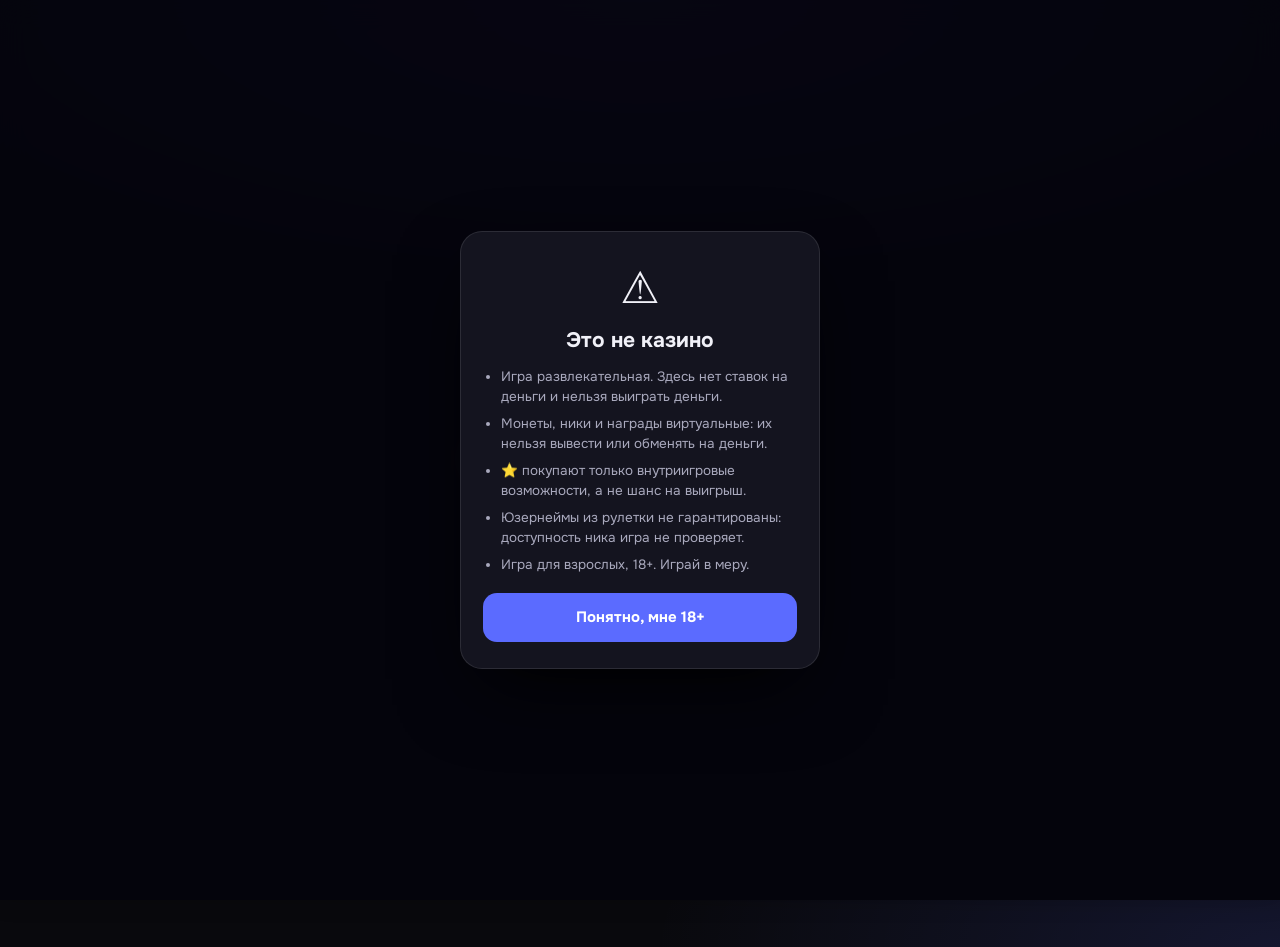
==== commit bbb61062: "Убраны последние остатки Хэллоуина (ежедневный подарок до 2 ноября) Co-Authored-By: Claude Sonnet 5." ====
--- a/index.html
+++ b/index.html
@@ -10,8 +10,7 @@
 <link href="https://fonts.googleapis.com/css2?family=Unbounded:wght@600;800&family=Onest:wght@400;500;700&display=swap" rel="stylesheet">
 <script src="https://telegram.org/js/telegram-web-app.js"></script>
 <link rel="prefetch" href="shop.html"><link rel="prefetch" href="auction.html"><link rel="prefetch" href="rating.html">
-<link rel="stylesheet" href="css/style.css?v=20261102zzzr"><link rel="stylesheet" href="css/v2.css?v=20261102zzzr"><link rel="stylesheet" href="css/ny.css?v=20261102ny3"><script>try{var q=location.search,sv=sessionStorage.getItem('nyprev');if(/[?&]ny=1/.test(q))sessionStorage.setItem('nyprev','1');if(/[?&]ny=0/.test(q))sessionStorage.removeItem('nyprev');var d=new Date(),m=d.getMonth()+1,dd=d.getDate(),on=(m===11&&dd>=15)||m===12||(m===1&&dd<=15)||sessionStorage.getItem('nyprev')==='1';if(/[?&]ny=0/.test(q))on=false;if(on)document.documentElement.classList.add('ny')}catch(e){}</script>
-<script>try{if((JSON.parse(localStorage.getItem("nameroulette")||"{}")).ui2!==0)document.documentElement.classList.add("v2")}catch(e){document.documentElement.classList.add("v2")}</script>
+<link rel="stylesheet" href="css/style.css?v=20261102zzzr"><link rel="stylesheet" href="css/v2.css?v=20261102zzzr"><script>try{if((JSON.parse(localStorage.getItem("nameroulette")||"{}")).ui2!==0)document.documentElement.classList.add("v2")}catch(e){document.documentElement.classList.add("v2")}</script>
 </head>
 <body>
 <div id="boot" aria-hidden="true"><div class="bt-glow"></div><div class="bt-logo"><span>@</span></div>
@@ -121,7 +120,5 @@
 <script src="js/app.js?v=20261102zzzr"></script>
 <script src="js/season.js?v=20261102zzzr"></script>
 <script src="js/epic.js?v=20261102zzzr"></script>
-<script src="js/ny.js?v=20261102ny3"></script>
-<script src="js/nyg.js?v=20261102ny3"></script>
 </body>
 </html>
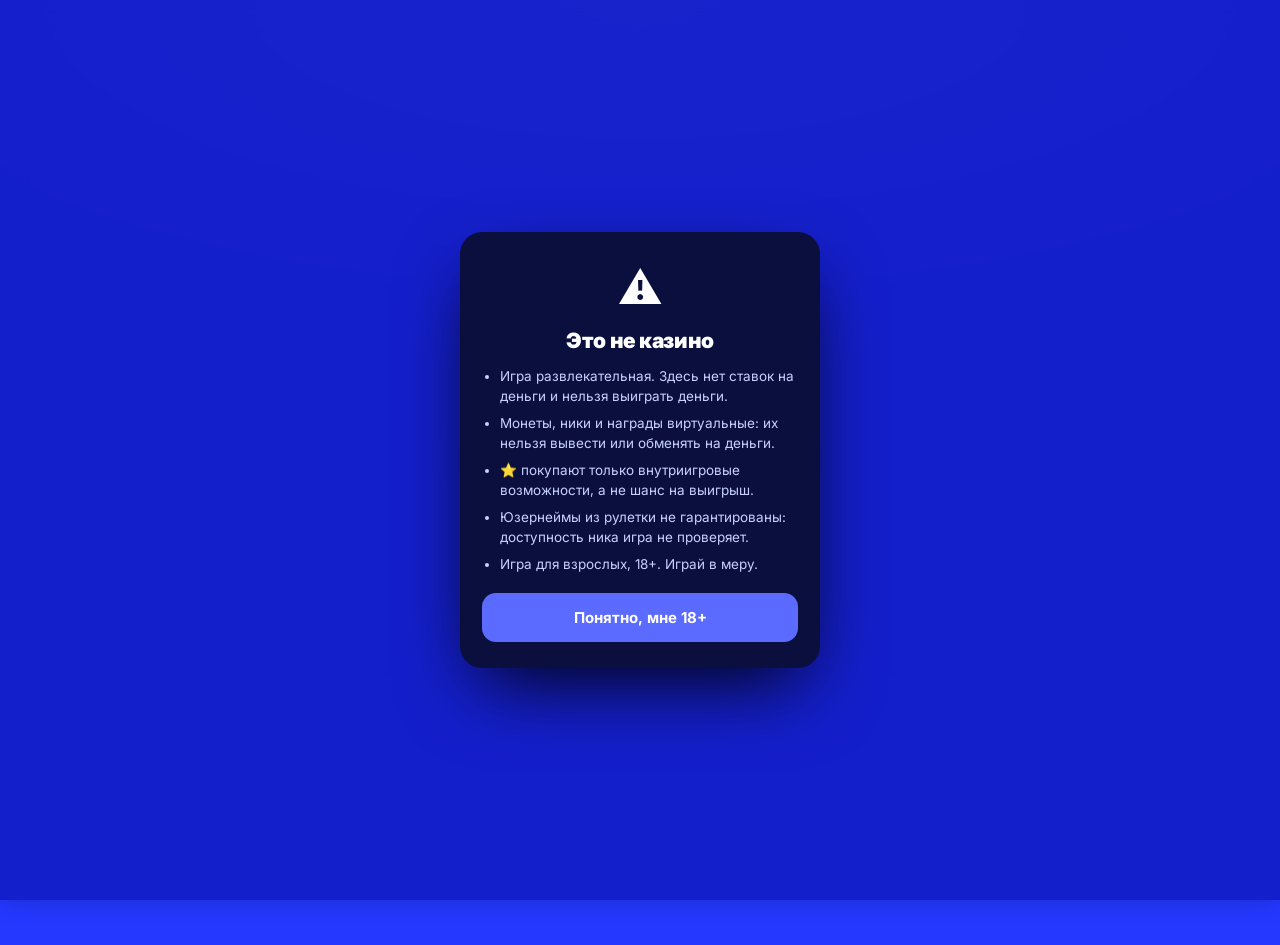
==== commit d68d9903: "Новый стиль «Синий постер» на основном сайте: ультрамарин, белый жирный шрифт Inter, тёмно-синие кар" ====
--- a/index.html
+++ b/index.html
@@ -7,29 +7,29 @@
 <title>Нейм-рулетка</title>
 <link rel="preconnect" href="https://fonts.googleapis.com">
 <link rel="preconnect" href="https://fonts.gstatic.com" crossorigin>
-<link href="https://fonts.googleapis.com/css2?family=Unbounded:wght@600;800&family=Onest:wght@400;500;700&display=swap" rel="stylesheet">
+<link href="https://fonts.googleapis.com/css2?family=Inter:wght@400;500;600;700;800;900&display=swap" rel="stylesheet">
 <script src="https://telegram.org/js/telegram-web-app.js"></script>
 <link rel="prefetch" href="shop.html"><link rel="prefetch" href="auction.html"><link rel="prefetch" href="rating.html">
-<link rel="stylesheet" href="css/style.css?v=20261102zzzr"><link rel="stylesheet" href="css/v2.css?v=20261102zzzr"><script>try{if((JSON.parse(localStorage.getItem("nameroulette")||"{}")).ui2!==0)document.documentElement.classList.add("v2")}catch(e){document.documentElement.classList.add("v2")}</script>
+<link rel="stylesheet" href="css/style.css?v=20261102zzzs"><link rel="stylesheet" href="css/v2.css?v=20261102zzzs"><link rel="stylesheet" href="css/skinb.css?v=20261102zzzs"><script>try{if((JSON.parse(localStorage.getItem("nameroulette")||"{}")).ui2!==0)document.documentElement.classList.add("v2")}catch(e){document.documentElement.classList.add("v2")}</script>
 </head>
 <body>
 <div id="boot" aria-hidden="true"><div class="bt-glow"></div><div class="bt-logo"><span>@</span></div>
 <div class="bt-reels" id="btr"></div><div class="bt-sub">Рулетка юзернеймов</div>
 <div class="bt-bar"><i id="btb"></i></div><div class="bt-note">Загрузка…</div></div>
 <style>
-#boot{position:fixed;inset:0;z-index:9999;display:flex;flex-direction:column;align-items:center;justify-content:center;gap:18px;padding:24px;background:radial-gradient(90% 45% at 50% 0,#2a2273 0,transparent 70%),#0D0B1A;color:#F2EFFF;font-family:'Unbounded',system-ui,sans-serif;transition:opacity .55s ease,transform .55s ease,filter .55s ease}
+#boot{position:fixed;inset:0;z-index:9999;display:flex;flex-direction:column;align-items:center;justify-content:center;gap:18px;padding:24px;background:radial-gradient(90% 45% at 50% 0,#5466FF 0,transparent 70%),#2438FF;color:#fff;font-family:var(--head);transition:opacity .55s ease,transform .55s ease,filter .55s ease}
 #boot.out{opacity:0;transform:scale(1.06);filter:blur(6px);pointer-events:none}
-.bt-glow{position:absolute;width:340px;height:340px;border-radius:50%;background:radial-gradient(circle,rgba(110,90,255,.35),transparent 65%);animation:btg 2.4s ease-in-out infinite}
-.bt-logo{position:relative;width:92px;height:92px;border-radius:28px;display:grid;place-items:center;background:linear-gradient(145deg,#5B6BFF,#9B5BFF);box-shadow:0 0 0 3px #4B4399,0 14px 40px rgba(91,107,255,.5);animation:btl 1.8s cubic-bezier(.3,.9,.3,1) both,btf 3s ease-in-out 1.8s infinite}
-.bt-logo span{font:800 50px 'Unbounded',system-ui,sans-serif;color:#fff;text-shadow:0 3px 0 rgba(0,0,0,.25)}
-.bt-logo::before,.bt-logo::after{content:"";position:absolute;inset:0;border-radius:28px;border:2px solid #7C8CFF;opacity:0;animation:btr 2.2s cubic-bezier(.2,.6,.3,1) infinite;pointer-events:none}
+.bt-glow{position:absolute;width:340px;height:340px;border-radius:50%;background:radial-gradient(circle,rgba(255,255,255,.22),transparent 65%);animation:btg 2.4s ease-in-out infinite}
+.bt-logo{position:relative;width:92px;height:92px;border-radius:28px;display:grid;place-items:center;background:#0A0F3D;box-shadow:0 0 0 3px #fff,0 14px 40px rgba(5,8,50,.55);animation:btl 1.8s cubic-bezier(.3,.9,.3,1) both,btf 3s ease-in-out 1.8s infinite}
+.bt-logo span{font:800 50px var(--head);color:#fff;text-shadow:0 3px 0 rgba(0,0,0,.25)}
+.bt-logo::before,.bt-logo::after{content:"";position:absolute;inset:0;border-radius:28px;border:2px solid #fff;opacity:0;animation:btr 2.2s cubic-bezier(.2,.6,.3,1) infinite;pointer-events:none}
 .bt-logo::after{animation-delay:1.1s}
 .bt-reels{position:relative;display:flex;gap:4px;justify-content:center;flex-wrap:nowrap;max-width:100%}
-.bt-reels b{width:26px;height:38px;display:grid;place-items:center;border-radius:9px;background:#171430;border:2px solid #4B4399;font:800 17px 'Unbounded',system-ui,sans-serif;color:#9AA5DB;overflow:hidden}
-.bt-reels b.lk{color:#fff;border-color:#9B8CFF;background:#241F4A;animation:btp .35s cubic-bezier(.3,1.6,.5,1)}
+.bt-reels b{width:26px;height:38px;display:grid;place-items:center;border-radius:9px;background:#0A0F3D;border:2px solid #5C6CFF;font:800 17px var(--head);color:#C9D0FF;overflow:hidden}
+.bt-reels b.lk{color:#fff;border-color:#fff;background:#17216E;animation:btp .35s cubic-bezier(.3,1.6,.5,1)}
 .bt-reels b.dash{width:14px;border:0;background:none}
-.bt-sub{position:relative;color:#A29CD6;font:600 13px system-ui,sans-serif;letter-spacing:.16em;text-transform:uppercase}
-.bt-bar{position:relative;width:min(240px,70vw);height:8px;border-radius:99px;background:#241F4A;border:2px solid #4B4399;overflow:hidden}
+.bt-sub{position:relative;color:#DDE2FF;font:600 13px system-ui,sans-serif;letter-spacing:.16em;text-transform:uppercase}
+.bt-bar{position:relative;width:min(240px,70vw);height:8px;border-radius:99px;background:#17216E;border:2px solid #5C6CFF;overflow:hidden}
 .bt-bar i{display:block;height:100%;width:6%;border-radius:99px;background:linear-gradient(90deg,#5B6BFF,#27D9BD);transition:width .4s ease;box-shadow:0 0 12px #5B6BFF}
 .bt-note{position:relative;color:#A29CD6;font:600 12px system-ui,sans-serif;min-height:16px}
 @keyframes btl{from{transform:scale(.3) rotate(-25deg);opacity:0}60%{transform:scale(1.12) rotate(4deg);opacity:1}to{transform:none}}
@@ -117,8 +117,8 @@
 <div class="selbar" id="selbar"><span id="selinfo"></span><button class="btn main sm" id="selsell">Продать</button></div>
 <div class="toast" id="toast" role="status"></div>
 
-<script src="js/app.js?v=20261102zzzr"></script>
-<script src="js/season.js?v=20261102zzzr"></script>
-<script src="js/epic.js?v=20261102zzzr"></script>
+<script src="js/app.js?v=20261102zzzs"></script>
+<script src="js/season.js?v=20261102zzzs"></script>
+<script src="js/epic.js?v=20261102zzzs"></script>
 </body>
 </html>
--- a/css/style.css
+++ b/css/style.css
@@ -1,4 +1,4 @@
-:root{--bg:#0D0B1A;--paper:#171430;--tile:#241F4A;--fg:#F2EFFF;--dark:#0D0B1A;--mute:#A29CD6;--line:#4B4399;--sh:#2A2468;--blue:#5B6BFF;--tc:#9AA5DB;--head:'Unbounded',system-ui,sans-serif;--body:'Onest',system-ui,sans-serif;--bw:2.5px}
+:root{--bg:#0D0B1A;--paper:#171430;--tile:#241F4A;--fg:#F2EFFF;--dark:#0D0B1A;--mute:#A29CD6;--line:#4B4399;--sh:#2A2468;--blue:#5B6BFF;--tc:#9AA5DB;--head:'Inter',system-ui,sans-serif;--body:'Inter',system-ui,sans-serif;--bw:2.5px}
 *{box-sizing:border-box;margin:0;-webkit-tap-highlight-color:transparent}
 body{min-height:100dvh;background:radial-gradient(var(--dot,#201C42) 1.3px,transparent 1.4px) 0 0/22px 22px,radial-gradient(90% 38% at 50% 0,var(--glow,#2a2273) 0,transparent 70%),var(--bg);color:var(--fg);font:16px/1.4 var(--body);padding:var(--top,env(safe-area-inset-top)) 0 calc(68px + env(safe-area-inset-bottom))}
 .app{max-width:480px;margin:0 auto;padding:16px}
@@ -1137,7 +1137,7 @@
 
 /* ---- Магазин за звёзды ---- */
 .stbal{display:flex;align-items:center;justify-content:space-between;gap:12px;background:linear-gradient(135deg,#2b2370,#4b2f8f);border-color:#7c6bff}
-.stbal b{display:block;font:800 26px 'Unbounded',system-ui,sans-serif;color:#ffe08a}
+.stbal b{display:block;font:800 26px var(--head);color:#ffe08a}
 .stbal small{color:#c9c2f5;max-width:150px;text-align:right}
 .stup{display:flex;flex-wrap:wrap;gap:8px;margin:8px 0 12px}
 .stup .btn{flex:1 1 56px;min-width:56px}
@@ -1146,7 +1146,7 @@
 .stvip{border-color:#ffc933;background:linear-gradient(135deg,#3a2f12,#2a2150)}
 .stvip b{color:#ffd34e}
 .stperk{margin:8px 0;padding-left:18px;color:#d8d3ff;font-size:13px;line-height:1.55}
-.stprice{font:800 24px 'Unbounded',system-ui,sans-serif;color:#ffe08a;text-align:center;margin:10px 0}
+.stprice{font:800 24px var(--head);color:#ffe08a;text-align:center;margin:10px 0}
 .vipb{display:inline-block;padding:2px 8px;border-radius:99px;background:linear-gradient(135deg,#ffd34e,#ff9f2e);color:#2a1a00;font:800 11px system-ui,sans-serif;margin-right:4px}
 
 /* налог: плашка всегда раскрыта */
@@ -1169,7 +1169,7 @@
 .vipbig{border-color:#ffc933;background:linear-gradient(145deg,#3a2f12,#2a2150 70%);padding:18px}
 .vipbig .vbh{display:flex;align-items:center;gap:14px}
 .vipbig .vbi{font-size:44px;line-height:1}
-.vipbig .vbh b{display:block;font:800 20px 'Unbounded',system-ui,sans-serif;color:#ffd34e}
+.vipbig .vbh b{display:block;font:800 20px var(--head);color:#ffd34e}
 .vipbig .vbh small{color:#d8d3ff;font-size:13px}
 .vipbig .stperk{font-size:14px;line-height:1.6;margin:14px 0 16px}
 .vipbig .btn{font-size:16px;padding:14px}
@@ -1180,7 +1180,7 @@
 .vipc{padding:14px 14px 16px;border-color:#6b5420;background:linear-gradient(180deg,#1d1a2c,#14121f)}
 .vipc .vch{display:flex;align-items:center;gap:12px;margin-bottom:12px}
 .vipc .vci{flex:none;width:44px;height:44px;border-radius:12px;background:#3a2f12;display:grid;place-items:center;font-size:24px}
-.vipc .vch b{display:block;font:800 17px 'Unbounded',system-ui,sans-serif;color:#fff}
+.vipc .vch b{display:block;font:800 17px var(--head);color:#fff}
 .vipc .vch small{color:var(--mute);font-size:12px;line-height:1.3}
 .vipl{list-style:none;margin:0;padding:0;display:grid;gap:10px}
 .vipl li{position:relative;padding-left:22px}
@@ -1196,9 +1196,9 @@
 .stup .btn:nth-child(4){grid-column:2 / span 2}
 .stup .btn:nth-child(5){grid-column:4 / span 2}
 /* VIP: кнопка поменьше */
-.vbuy{display:flex;align-items:center;justify-content:center;gap:10px;margin:14px auto 0;padding:9px 22px;border-radius:99px;border:0;background:linear-gradient(180deg,#ffd34e,#ff9f2e);color:#2a1a00;cursor:pointer;font:800 15px 'Unbounded',system-ui,sans-serif}
+.vbuy{display:flex;align-items:center;justify-content:center;gap:10px;margin:14px auto 0;padding:9px 22px;border-radius:99px;border:0;background:linear-gradient(180deg,#ffd34e,#ff9f2e);color:#2a1a00;cursor:pointer;font:800 15px var(--head)}
 .vbuy small{font:600 12px system-ui,sans-serif;color:#5a3a00}
-.vbuy b{font:800 15px 'Unbounded',system-ui,sans-serif}
+.vbuy b{font:800 15px var(--head)}
 
 .vipc .vch{align-items:center}
 .vipc .vch>div{flex:1;min-width:0}
@@ -1206,12 +1206,12 @@
 .vipc .vok{flex:none;color:#7CF29B;font:800 20px system-ui}
 /* пополнение баланса */
 .stbh{display:flex;align-items:center;justify-content:space-between;margin:22px 0 10px}
-.stbh b{display:flex;align-items:center;gap:8px;font:800 16px 'Unbounded',system-ui,sans-serif}
+.stbh b{display:flex;align-items:center;gap:8px;font:800 16px var(--head)}
 .stbh b i{width:14px;height:4px;border-radius:2px;background:#ff8a3d;box-shadow:0 0 0 0 #ff8a3d}
 .stbh span{color:var(--mute);font-size:12px}
 .stgrid{display:grid;grid-template-columns:1fr 1fr;gap:10px}
 .stp{position:relative;display:grid;gap:6px;justify-items:center;padding:22px 8px 18px;border-radius:18px;border:1px solid var(--line);background:var(--paper);color:var(--fg);cursor:pointer}
-.stp b{font:800 20px 'Unbounded',system-ui,sans-serif}
+.stp b{font:800 20px var(--head)}
 .stp small{color:var(--mute);font-size:12px}
 .stp.wide{grid-column:1 / -1}
 .stp.hot{border-color:#ffb62e;background:linear-gradient(180deg,#2a2112,var(--paper))}
@@ -1304,7 +1304,7 @@
 /* VIP: красивые карточки преимуществ */
 .vipcrown{display:grid;justify-items:center;gap:2px;text-align:center;padding:16px 12px;margin:4px 0 12px;border-radius:18px;border:1px solid #ffc933;background:radial-gradient(120% 140% at 50% 0,#4a3a10,#2a2150 75%);box-shadow:0 0 28px rgba(255,201,51,.18)}
 .vipcrown span{font-size:44px;line-height:1;filter:drop-shadow(0 4px 10px rgba(255,201,51,.5))}
-.vipcrown b{font:800 16px 'Unbounded',system-ui,sans-serif;color:#ffd34e;margin-top:4px}
+.vipcrown b{font:800 16px var(--head);color:#ffd34e;margin-top:4px}
 .vipcrown small{color:#d8d3ff;font-size:12px}
 .vperks{display:grid;gap:8px;margin-bottom:12px}
 .vpk{display:flex;gap:12px;align-items:center;padding:11px 12px;border-radius:14px;border:1px solid var(--line);background:linear-gradient(135deg,var(--paper),#1c1a33)}
--- a/css/skinb.css
+++ b/css/skinb.css
@@ -0,0 +1,23 @@
+/* Стиль «Синий постер»: яркий ультрамарин, белый жирный шрифт, тёмно-синие карточки. Действует на теме по умолчанию (без data-theme). */
+:root{--head:'Inter',system-ui,-apple-system,'Segoe UI',sans-serif;--body:'Inter',system-ui,-apple-system,'Segoe UI',sans-serif}
+html:not([data-theme]){--bg:#2438FF;--paper:#0A0F3D;--tile:#17216E;--fg:#FFFFFF;--dark:#0A0F3D;--mute:#C9D0FF;--line:#5C6CFF;--sh:#0A0F3D;--blue:#7C8BFF;--dot:#2C41FF;--glow:#4A5DFF}
+html:not([data-theme]) body{background:url("data:image/svg+xml,%3Csvg xmlns='http://www.w3.org/2000/svg' viewBox='0 0 600 600'%3E%3Ctext x='300' y='520' font-family='Arial Black,Arial,Helvetica,sans-serif' font-weight='900' font-size='640' text-anchor='middle' fill='%23ffffff' fill-opacity='.07'%3E@%3C/text%3E%3C/svg%3E") no-repeat right -190px top -90px/620px 620px fixed,linear-gradient(180deg,#2A3FFF 0,#2236F0 60%,#1C2DD0 100%) fixed;background-color:#2438FF}
+html:not([data-theme]) h1,html:not([data-theme]) h2,html:not([data-theme]) h3,html:not([data-theme]) .ptitle,html:not([data-theme]) .ch3{letter-spacing:-.02em;font-weight:900}
+html.v2:not([data-theme]) .pcard,html.v2:not([data-theme]) .stage,html.v2:not([data-theme]) .item,html.v2:not([data-theme]) .seg,html.v2:not([data-theme]) .sbox,html.v2:not([data-theme]) .mlot,html.v2:not([data-theme]) .pill{background:var(--paper);border:0;box-shadow:0 14px 30px -16px rgba(5,8,50,.85)}
+html.v2:not([data-theme]) .pcard{border-radius:22px}
+html.v2:not([data-theme]) .stage{border-radius:30px}
+html.v2:not([data-theme]) .sbox{border-radius:28px 28px 0 0}
+html.v2:not([data-theme]) .seg [aria-pressed=true]{background:#fff;color:#2438FF;box-shadow:none}
+html.v2:not([data-theme]) .btn{background:var(--tile);border:0;box-shadow:none;border-radius:99px}
+html.v2:not([data-theme]) nav{background:rgba(10,15,61,.92);border-top:0}
+html.v2:not([data-theme]) nav [aria-selected=true]{background:#fff;color:#2438FF}
+html.v2:not([data-theme]) nav [aria-selected=true] svg{stroke:#2438FF}
+html.v2:not([data-theme]) .cell{background:#17216E;border:0;box-shadow:none}
+html.v2:not([data-theme]) .tag{background:rgba(255,255,255,.1)}
+html.v2:not([data-theme]) .sbg{background:rgba(5,8,50,.7)}
+html[data-theme=night]{--bg:#0D0B1A;--paper:#171430;--tile:#241F4A;--fg:#F2EFFF;--dark:#0D0B1A;--mute:#A29CD6;--line:#4B4399;--sh:#2A2468;--blue:#5B6BFF;--dot:#201C42;--glow:#2A2468}
+html.v2:not([data-theme]) .btn.main{background:linear-gradient(180deg,color-mix(in srgb,var(--tc) 100%,#fff 22%),var(--tc));color:var(--dark);box-shadow:0 8px 22px -10px rgba(5,8,50,.8)}
+html.v2:not([data-theme]) .btn:disabled{opacity:.55}
+html:not([data-theme]) #discgate{background:rgba(20,30,200,.92)}
+html:not([data-theme]) #discgate .dgc{background:#0A0F3D;border:0}
+html:not([data-theme]) #discgate ul{color:#C9D0FF}
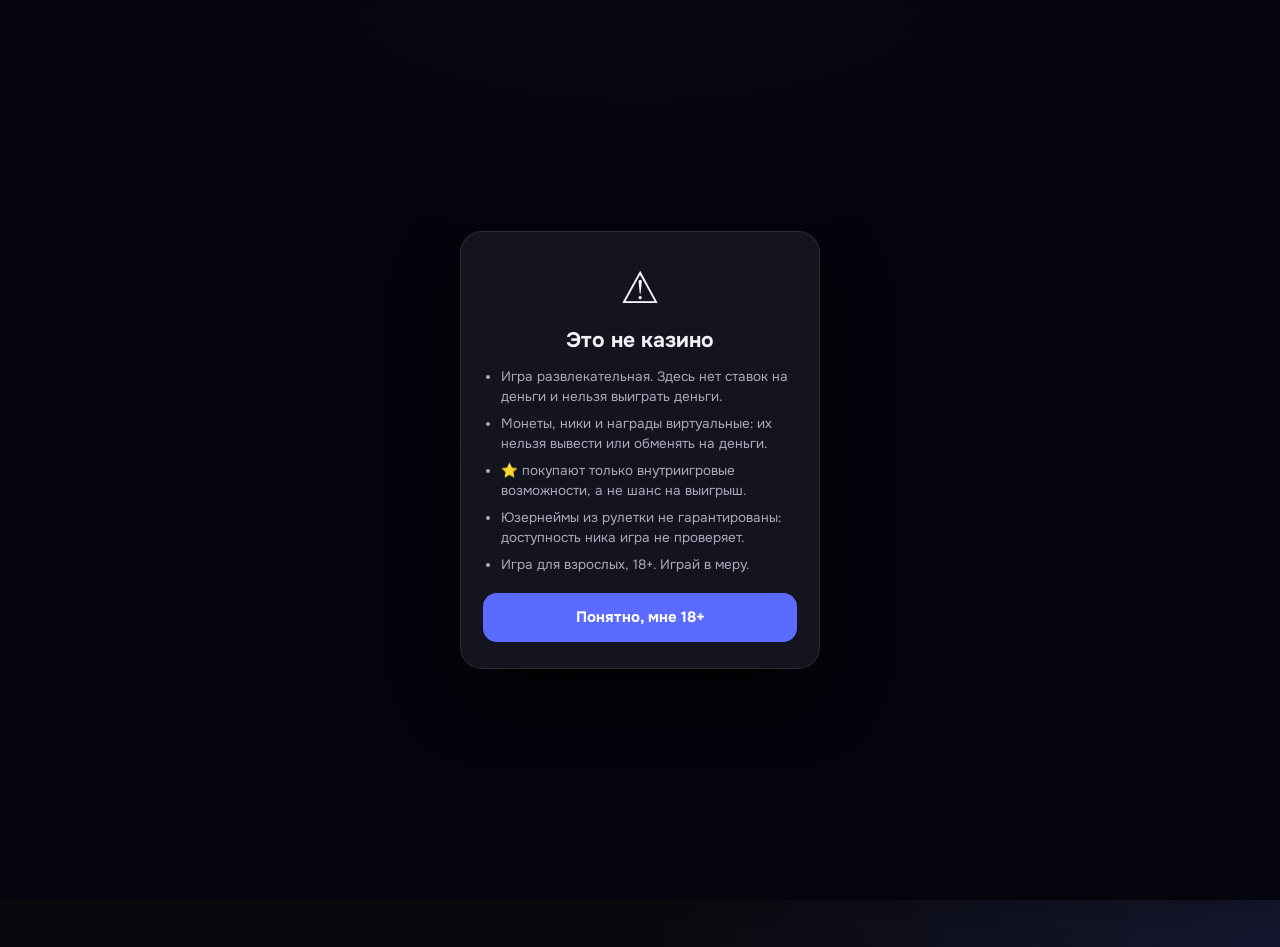
==== commit bce37b9b: "Возврат прежнего тёмного стиля (откат «Синего постера») Co-Authored-By: Claude Sonnet 5.5 <noreply@a" ====
--- a/index.html
+++ b/index.html
@@ -7,29 +7,29 @@
 <title>Нейм-рулетка</title>
 <link rel="preconnect" href="https://fonts.googleapis.com">
 <link rel="preconnect" href="https://fonts.gstatic.com" crossorigin>
-<link href="https://fonts.googleapis.com/css2?family=Inter:wght@400;500;600;700;800;900&display=swap" rel="stylesheet">
+<link href="https://fonts.googleapis.com/css2?family=Unbounded:wght@600;800&family=Onest:wght@400;500;700&display=swap" rel="stylesheet">
 <script src="https://telegram.org/js/telegram-web-app.js"></script>
 <link rel="prefetch" href="shop.html"><link rel="prefetch" href="auction.html"><link rel="prefetch" href="rating.html">
-<link rel="stylesheet" href="css/style.css?v=20261102zzzs"><link rel="stylesheet" href="css/v2.css?v=20261102zzzs"><link rel="stylesheet" href="css/skinb.css?v=20261102zzzs"><script>try{if((JSON.parse(localStorage.getItem("nameroulette")||"{}")).ui2!==0)document.documentElement.classList.add("v2")}catch(e){document.documentElement.classList.add("v2")}</script>
+<link rel="stylesheet" href="css/style.css?v=20261102zzzr"><link rel="stylesheet" href="css/v2.css?v=20261102zzzr"><script>try{if((JSON.parse(localStorage.getItem("nameroulette")||"{}")).ui2!==0)document.documentElement.classList.add("v2")}catch(e){document.documentElement.classList.add("v2")}</script>
 </head>
 <body>
 <div id="boot" aria-hidden="true"><div class="bt-glow"></div><div class="bt-logo"><span>@</span></div>
 <div class="bt-reels" id="btr"></div><div class="bt-sub">Рулетка юзернеймов</div>
 <div class="bt-bar"><i id="btb"></i></div><div class="bt-note">Загрузка…</div></div>
 <style>
-#boot{position:fixed;inset:0;z-index:9999;display:flex;flex-direction:column;align-items:center;justify-content:center;gap:18px;padding:24px;background:radial-gradient(90% 45% at 50% 0,#5466FF 0,transparent 70%),#2438FF;color:#fff;font-family:var(--head);transition:opacity .55s ease,transform .55s ease,filter .55s ease}
+#boot{position:fixed;inset:0;z-index:9999;display:flex;flex-direction:column;align-items:center;justify-content:center;gap:18px;padding:24px;background:radial-gradient(90% 45% at 50% 0,#2a2273 0,transparent 70%),#0D0B1A;color:#F2EFFF;font-family:'Unbounded',system-ui,sans-serif;transition:opacity .55s ease,transform .55s ease,filter .55s ease}
 #boot.out{opacity:0;transform:scale(1.06);filter:blur(6px);pointer-events:none}
-.bt-glow{position:absolute;width:340px;height:340px;border-radius:50%;background:radial-gradient(circle,rgba(255,255,255,.22),transparent 65%);animation:btg 2.4s ease-in-out infinite}
-.bt-logo{position:relative;width:92px;height:92px;border-radius:28px;display:grid;place-items:center;background:#0A0F3D;box-shadow:0 0 0 3px #fff,0 14px 40px rgba(5,8,50,.55);animation:btl 1.8s cubic-bezier(.3,.9,.3,1) both,btf 3s ease-in-out 1.8s infinite}
-.bt-logo span{font:800 50px var(--head);color:#fff;text-shadow:0 3px 0 rgba(0,0,0,.25)}
-.bt-logo::before,.bt-logo::after{content:"";position:absolute;inset:0;border-radius:28px;border:2px solid #fff;opacity:0;animation:btr 2.2s cubic-bezier(.2,.6,.3,1) infinite;pointer-events:none}
+.bt-glow{position:absolute;width:340px;height:340px;border-radius:50%;background:radial-gradient(circle,rgba(110,90,255,.35),transparent 65%);animation:btg 2.4s ease-in-out infinite}
+.bt-logo{position:relative;width:92px;height:92px;border-radius:28px;display:grid;place-items:center;background:linear-gradient(145deg,#5B6BFF,#9B5BFF);box-shadow:0 0 0 3px #4B4399,0 14px 40px rgba(91,107,255,.5);animation:btl 1.8s cubic-bezier(.3,.9,.3,1) both,btf 3s ease-in-out 1.8s infinite}
+.bt-logo span{font:800 50px 'Unbounded',system-ui,sans-serif;color:#fff;text-shadow:0 3px 0 rgba(0,0,0,.25)}
+.bt-logo::before,.bt-logo::after{content:"";position:absolute;inset:0;border-radius:28px;border:2px solid #7C8CFF;opacity:0;animation:btr 2.2s cubic-bezier(.2,.6,.3,1) infinite;pointer-events:none}
 .bt-logo::after{animation-delay:1.1s}
 .bt-reels{position:relative;display:flex;gap:4px;justify-content:center;flex-wrap:nowrap;max-width:100%}
-.bt-reels b{width:26px;height:38px;display:grid;place-items:center;border-radius:9px;background:#0A0F3D;border:2px solid #5C6CFF;font:800 17px var(--head);color:#C9D0FF;overflow:hidden}
-.bt-reels b.lk{color:#fff;border-color:#fff;background:#17216E;animation:btp .35s cubic-bezier(.3,1.6,.5,1)}
+.bt-reels b{width:26px;height:38px;display:grid;place-items:center;border-radius:9px;background:#171430;border:2px solid #4B4399;font:800 17px 'Unbounded',system-ui,sans-serif;color:#9AA5DB;overflow:hidden}
+.bt-reels b.lk{color:#fff;border-color:#9B8CFF;background:#241F4A;animation:btp .35s cubic-bezier(.3,1.6,.5,1)}
 .bt-reels b.dash{width:14px;border:0;background:none}
-.bt-sub{position:relative;color:#DDE2FF;font:600 13px system-ui,sans-serif;letter-spacing:.16em;text-transform:uppercase}
-.bt-bar{position:relative;width:min(240px,70vw);height:8px;border-radius:99px;background:#17216E;border:2px solid #5C6CFF;overflow:hidden}
+.bt-sub{position:relative;color:#A29CD6;font:600 13px system-ui,sans-serif;letter-spacing:.16em;text-transform:uppercase}
+.bt-bar{position:relative;width:min(240px,70vw);height:8px;border-radius:99px;background:#241F4A;border:2px solid #4B4399;overflow:hidden}
 .bt-bar i{display:block;height:100%;width:6%;border-radius:99px;background:linear-gradient(90deg,#5B6BFF,#27D9BD);transition:width .4s ease;box-shadow:0 0 12px #5B6BFF}
 .bt-note{position:relative;color:#A29CD6;font:600 12px system-ui,sans-serif;min-height:16px}
 @keyframes btl{from{transform:scale(.3) rotate(-25deg);opacity:0}60%{transform:scale(1.12) rotate(4deg);opacity:1}to{transform:none}}
@@ -117,8 +117,8 @@
 <div class="selbar" id="selbar"><span id="selinfo"></span><button class="btn main sm" id="selsell">Продать</button></div>
 <div class="toast" id="toast" role="status"></div>
 
-<script src="js/app.js?v=20261102zzzs"></script>
-<script src="js/season.js?v=20261102zzzs"></script>
-<script src="js/epic.js?v=20261102zzzs"></script>
+<script src="js/app.js?v=20261102zzzr"></script>
+<script src="js/season.js?v=20261102zzzr"></script>
+<script src="js/epic.js?v=20261102zzzr"></script>
 </body>
 </html>
--- a/css/style.css
+++ b/css/style.css
@@ -1,4 +1,4 @@
-:root{--bg:#0D0B1A;--paper:#171430;--tile:#241F4A;--fg:#F2EFFF;--dark:#0D0B1A;--mute:#A29CD6;--line:#4B4399;--sh:#2A2468;--blue:#5B6BFF;--tc:#9AA5DB;--head:'Inter',system-ui,sans-serif;--body:'Inter',system-ui,sans-serif;--bw:2.5px}
+:root{--bg:#0D0B1A;--paper:#171430;--tile:#241F4A;--fg:#F2EFFF;--dark:#0D0B1A;--mute:#A29CD6;--line:#4B4399;--sh:#2A2468;--blue:#5B6BFF;--tc:#9AA5DB;--head:'Unbounded',system-ui,sans-serif;--body:'Onest',system-ui,sans-serif;--bw:2.5px}
 *{box-sizing:border-box;margin:0;-webkit-tap-highlight-color:transparent}
 body{min-height:100dvh;background:radial-gradient(var(--dot,#201C42) 1.3px,transparent 1.4px) 0 0/22px 22px,radial-gradient(90% 38% at 50% 0,var(--glow,#2a2273) 0,transparent 70%),var(--bg);color:var(--fg);font:16px/1.4 var(--body);padding:var(--top,env(safe-area-inset-top)) 0 calc(68px + env(safe-area-inset-bottom))}
 .app{max-width:480px;margin:0 auto;padding:16px}
@@ -1137,7 +1137,7 @@
 
 /* ---- Магазин за звёзды ---- */
 .stbal{display:flex;align-items:center;justify-content:space-between;gap:12px;background:linear-gradient(135deg,#2b2370,#4b2f8f);border-color:#7c6bff}
-.stbal b{display:block;font:800 26px var(--head);color:#ffe08a}
+.stbal b{display:block;font:800 26px 'Unbounded',system-ui,sans-serif;color:#ffe08a}
 .stbal small{color:#c9c2f5;max-width:150px;text-align:right}
 .stup{display:flex;flex-wrap:wrap;gap:8px;margin:8px 0 12px}
 .stup .btn{flex:1 1 56px;min-width:56px}
@@ -1146,7 +1146,7 @@
 .stvip{border-color:#ffc933;background:linear-gradient(135deg,#3a2f12,#2a2150)}
 .stvip b{color:#ffd34e}
 .stperk{margin:8px 0;padding-left:18px;color:#d8d3ff;font-size:13px;line-height:1.55}
-.stprice{font:800 24px var(--head);color:#ffe08a;text-align:center;margin:10px 0}
+.stprice{font:800 24px 'Unbounded',system-ui,sans-serif;color:#ffe08a;text-align:center;margin:10px 0}
 .vipb{display:inline-block;padding:2px 8px;border-radius:99px;background:linear-gradient(135deg,#ffd34e,#ff9f2e);color:#2a1a00;font:800 11px system-ui,sans-serif;margin-right:4px}
 
 /* налог: плашка всегда раскрыта */
@@ -1169,7 +1169,7 @@
 .vipbig{border-color:#ffc933;background:linear-gradient(145deg,#3a2f12,#2a2150 70%);padding:18px}
 .vipbig .vbh{display:flex;align-items:center;gap:14px}
 .vipbig .vbi{font-size:44px;line-height:1}
-.vipbig .vbh b{display:block;font:800 20px var(--head);color:#ffd34e}
+.vipbig .vbh b{display:block;font:800 20px 'Unbounded',system-ui,sans-serif;color:#ffd34e}
 .vipbig .vbh small{color:#d8d3ff;font-size:13px}
 .vipbig .stperk{font-size:14px;line-height:1.6;margin:14px 0 16px}
 .vipbig .btn{font-size:16px;padding:14px}
@@ -1180,7 +1180,7 @@
 .vipc{padding:14px 14px 16px;border-color:#6b5420;background:linear-gradient(180deg,#1d1a2c,#14121f)}
 .vipc .vch{display:flex;align-items:center;gap:12px;margin-bottom:12px}
 .vipc .vci{flex:none;width:44px;height:44px;border-radius:12px;background:#3a2f12;display:grid;place-items:center;font-size:24px}
-.vipc .vch b{display:block;font:800 17px var(--head);color:#fff}
+.vipc .vch b{display:block;font:800 17px 'Unbounded',system-ui,sans-serif;color:#fff}
 .vipc .vch small{color:var(--mute);font-size:12px;line-height:1.3}
 .vipl{list-style:none;margin:0;padding:0;display:grid;gap:10px}
 .vipl li{position:relative;padding-left:22px}
@@ -1196,9 +1196,9 @@
 .stup .btn:nth-child(4){grid-column:2 / span 2}
 .stup .btn:nth-child(5){grid-column:4 / span 2}
 /* VIP: кнопка поменьше */
-.vbuy{display:flex;align-items:center;justify-content:center;gap:10px;margin:14px auto 0;padding:9px 22px;border-radius:99px;border:0;background:linear-gradient(180deg,#ffd34e,#ff9f2e);color:#2a1a00;cursor:pointer;font:800 15px var(--head)}
+.vbuy{display:flex;align-items:center;justify-content:center;gap:10px;margin:14px auto 0;padding:9px 22px;border-radius:99px;border:0;background:linear-gradient(180deg,#ffd34e,#ff9f2e);color:#2a1a00;cursor:pointer;font:800 15px 'Unbounded',system-ui,sans-serif}
 .vbuy small{font:600 12px system-ui,sans-serif;color:#5a3a00}
-.vbuy b{font:800 15px var(--head)}
+.vbuy b{font:800 15px 'Unbounded',system-ui,sans-serif}
 
 .vipc .vch{align-items:center}
 .vipc .vch>div{flex:1;min-width:0}
@@ -1206,12 +1206,12 @@
 .vipc .vok{flex:none;color:#7CF29B;font:800 20px system-ui}
 /* пополнение баланса */
 .stbh{display:flex;align-items:center;justify-content:space-between;margin:22px 0 10px}
-.stbh b{display:flex;align-items:center;gap:8px;font:800 16px var(--head)}
+.stbh b{display:flex;align-items:center;gap:8px;font:800 16px 'Unbounded',system-ui,sans-serif}
 .stbh b i{width:14px;height:4px;border-radius:2px;background:#ff8a3d;box-shadow:0 0 0 0 #ff8a3d}
 .stbh span{color:var(--mute);font-size:12px}
 .stgrid{display:grid;grid-template-columns:1fr 1fr;gap:10px}
 .stp{position:relative;display:grid;gap:6px;justify-items:center;padding:22px 8px 18px;border-radius:18px;border:1px solid var(--line);background:var(--paper);color:var(--fg);cursor:pointer}
-.stp b{font:800 20px var(--head)}
+.stp b{font:800 20px 'Unbounded',system-ui,sans-serif}
 .stp small{color:var(--mute);font-size:12px}
 .stp.wide{grid-column:1 / -1}
 .stp.hot{border-color:#ffb62e;background:linear-gradient(180deg,#2a2112,var(--paper))}
@@ -1304,7 +1304,7 @@
 /* VIP: красивые карточки преимуществ */
 .vipcrown{display:grid;justify-items:center;gap:2px;text-align:center;padding:16px 12px;margin:4px 0 12px;border-radius:18px;border:1px solid #ffc933;background:radial-gradient(120% 140% at 50% 0,#4a3a10,#2a2150 75%);box-shadow:0 0 28px rgba(255,201,51,.18)}
 .vipcrown span{font-size:44px;line-height:1;filter:drop-shadow(0 4px 10px rgba(255,201,51,.5))}
-.vipcrown b{font:800 16px var(--head);color:#ffd34e;margin-top:4px}
+.vipcrown b{font:800 16px 'Unbounded',system-ui,sans-serif;color:#ffd34e;margin-top:4px}
 .vipcrown small{color:#d8d3ff;font-size:12px}
 .vperks{display:grid;gap:8px;margin-bottom:12px}
 .vpk{display:flex;gap:12px;align-items:center;padding:11px 12px;border-radius:14px;border:1px solid var(--line);background:linear-gradient(135deg,var(--paper),#1c1a33)}
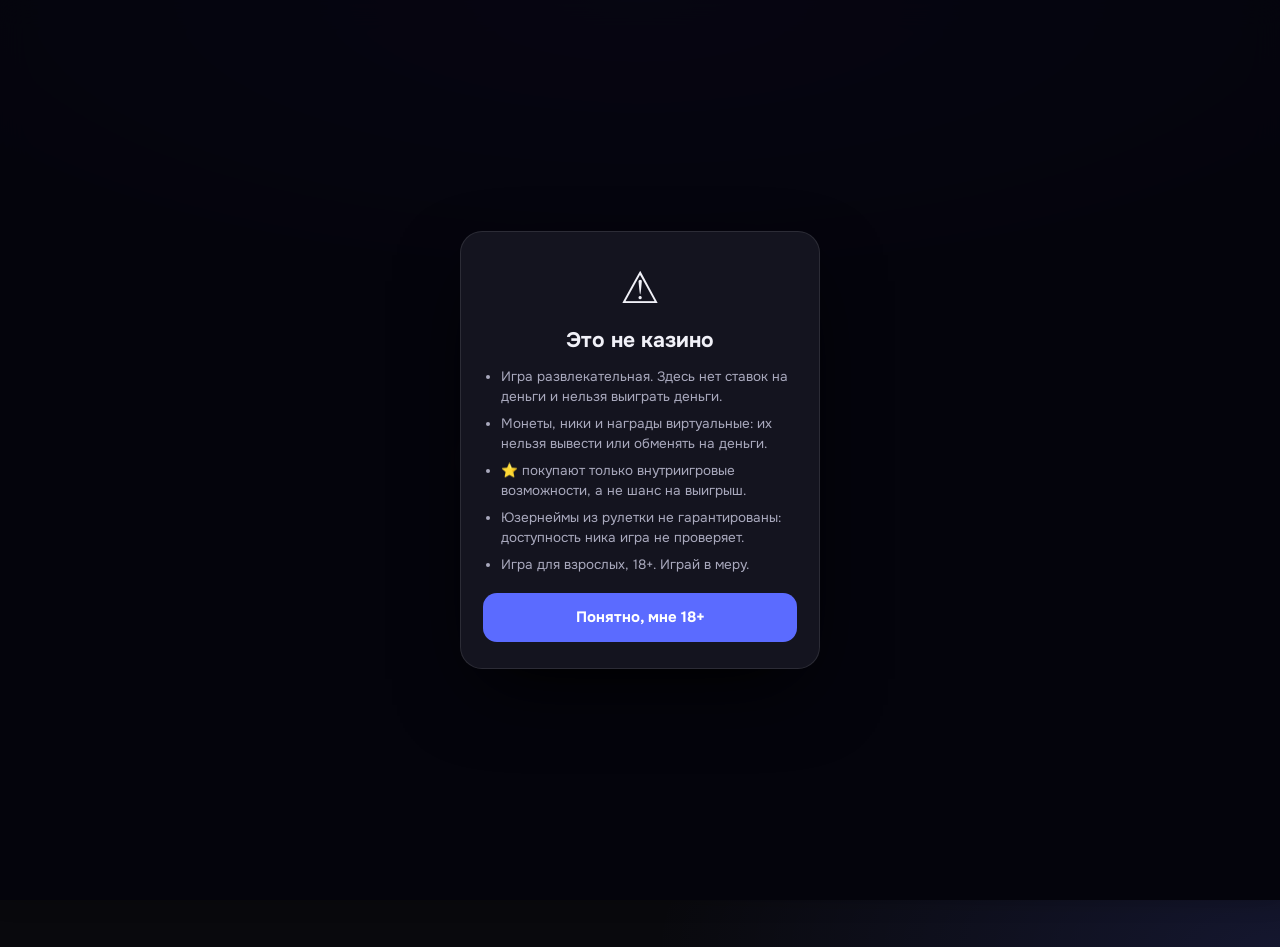
==== commit 6f25eb01: "Мини-игра «Минное поле»: платный вход, поле 6×6, призы, лимит 5 в сутки Co-Authored-By: Claude Sonne" ====
--- a/index.html
+++ b/index.html
@@ -10,7 +10,7 @@
 <link href="https://fonts.googleapis.com/css2?family=Unbounded:wght@600;800&family=Onest:wght@400;500;700&display=swap" rel="stylesheet">
 <script src="https://telegram.org/js/telegram-web-app.js"></script>
 <link rel="prefetch" href="shop.html"><link rel="prefetch" href="auction.html"><link rel="prefetch" href="rating.html">
-<link rel="stylesheet" href="css/style.css?v=20261102zzzr"><link rel="stylesheet" href="css/v2.css?v=20261102zzzr"><script>try{if((JSON.parse(localStorage.getItem("nameroulette")||"{}")).ui2!==0)document.documentElement.classList.add("v2")}catch(e){document.documentElement.classList.add("v2")}</script>
+<link rel="stylesheet" href="css/style.css?v=20261102zzzt"><link rel="stylesheet" href="css/v2.css?v=20261102zzzt"><script>try{if((JSON.parse(localStorage.getItem("nameroulette")||"{}")).ui2!==0)document.documentElement.classList.add("v2")}catch(e){document.documentElement.classList.add("v2")}</script>
 </head>
 <body>
 <div id="boot" aria-hidden="true"><div class="bt-glow"></div><div class="bt-logo"><span>@</span></div>
@@ -117,8 +117,8 @@
 <div class="selbar" id="selbar"><span id="selinfo"></span><button class="btn main sm" id="selsell">Продать</button></div>
 <div class="toast" id="toast" role="status"></div>
 
-<script src="js/app.js?v=20261102zzzr"></script>
-<script src="js/season.js?v=20261102zzzr"></script>
-<script src="js/epic.js?v=20261102zzzr"></script>
+<script src="js/app.js?v=20261102zzzt"></script>
+<script src="js/season.js?v=20261102zzzt"></script>
+<script src="js/epic.js?v=20261102zzzt"></script>
 </body>
 </html>
--- a/css/style.css
+++ b/css/style.css
@@ -1703,3 +1703,22 @@
 #discgate li{margin-bottom:8px}
 #discgate .dgb{display:block;width:100%;padding:14px;border:0;border-radius:14px;font:inherit;font-weight:700;font-size:15px;background:#5b6bff;color:#fff;cursor:pointer}
 .notcas{text-align:center;margin:10px 12px 0}
+
+/* Минное поле */
+.mnbox{max-height:92vh;overflow:auto}
+.mnbar{display:flex;justify-content:space-between;margin:10px 2px;color:var(--mute);font-size:13px}.mnbar b{color:var(--fg)}
+.mngrid{display:grid;grid-template-columns:repeat(6,minmax(0,1fr));gap:6px;margin:8px 0 12px}
+.mnc{min-width:0;overflow:hidden;aspect-ratio:1;border-radius:12px;border:2px solid var(--line);background:linear-gradient(180deg,rgba(255,255,255,.14),rgba(255,255,255,.04)),var(--tile);color:var(--fg);display:flex;flex-direction:column;align-items:center;justify-content:center;font:800 15px var(--head);padding:0;position:relative;transition:transform .12s}
+button.mnc:not(:disabled):active{transform:scale(.92)}
+.mngrid.idle .mnc{opacity:.55}
+.mnc.op{border-color:transparent;background:rgba(255,255,255,.07);animation:mnpop .25s ease-out}
+.mnc.mine{background:rgba(255,75,62,.28);font-size:22px}
+.mnc.pz{background:rgba(255,201,51,.2);border-color:rgba(255,201,51,.6)}
+.mnc.pz i{font-style:normal;font-size:16px;line-height:1}.mnc.pz small{font-size:10px;line-height:1.1;font-weight:700}
+.mnc.pz em{position:absolute;right:4px;top:2px;font:700 10px var(--head);font-style:normal;color:var(--mute)}
+.mnc.em{color:var(--mute)}
+@keyframes mnpop{from{transform:scale(.7)}to{transform:scale(1)}}
+.mnres{margin:4px 0 12px;padding:12px;border-radius:14px;text-align:center}.mnres b{display:block;font:800 16px var(--head)}.mnres span{display:block;color:var(--mute);font-size:13px;margin-top:3px}
+.mnres.lose{background:rgba(255,75,62,.18)}.mnres.win{background:rgba(61,220,132,.16)}
+.mnlim{text-align:center;color:var(--mute);font-size:12px;margin:8px 0}
+@media (prefers-reduced-motion:reduce){.mnc.op{animation:none}}
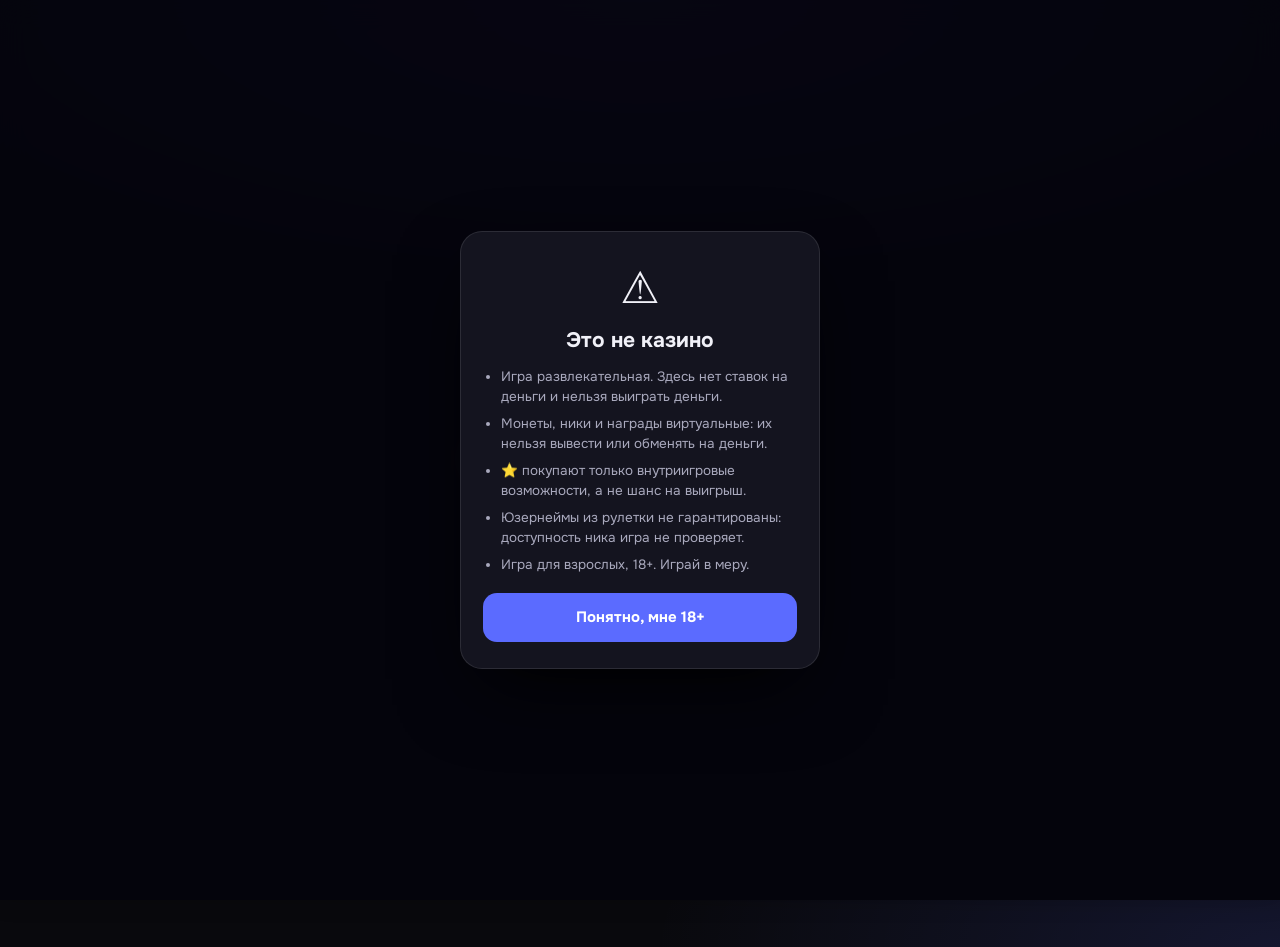
==== commit e11beb40: "Условия и конфиденциальность открываются внутри игры, а не во внешнем браузере Co-Authored-By: Claud" ====
--- a/index.html
+++ b/index.html
@@ -10,7 +10,7 @@
 <link href="https://fonts.googleapis.com/css2?family=Unbounded:wght@600;800&family=Onest:wght@400;500;700&display=swap" rel="stylesheet">
 <script src="https://telegram.org/js/telegram-web-app.js"></script>
 <link rel="prefetch" href="shop.html"><link rel="prefetch" href="auction.html"><link rel="prefetch" href="rating.html">
-<link rel="stylesheet" href="css/style.css?v=20261102zzzt"><link rel="stylesheet" href="css/v2.css?v=20261102zzzt"><script>try{if((JSON.parse(localStorage.getItem("nameroulette")||"{}")).ui2!==0)document.documentElement.classList.add("v2")}catch(e){document.documentElement.classList.add("v2")}</script>
+<link rel="stylesheet" href="css/style.css?v=20261102zzzu"><link rel="stylesheet" href="css/v2.css?v=20261102zzzu"><script>try{if((JSON.parse(localStorage.getItem("nameroulette")||"{}")).ui2!==0)document.documentElement.classList.add("v2")}catch(e){document.documentElement.classList.add("v2")}</script>
 </head>
 <body>
 <div id="boot" aria-hidden="true"><div class="bt-glow"></div><div class="bt-logo"><span>@</span></div>
@@ -92,7 +92,7 @@
     <button class="spin" id="spin"></button>
     <div class="spres" id="spres" hidden aria-live="polite"></div>
     <div class="stats"><span id="st-spins"></span><span id="st-best"></span></div>
-    <p class="gmage notcas"><b>18+</b> Это не казино. Монеты и ники виртуальные, выиграть или вывести деньги нельзя. <a href="terms.html" target="_blank">Условия</a> · <a href="privacy.html" target="_blank">Конфиденциальность</a></p>
+    <p class="gmage notcas"><b>18+</b> Это не казино. Монеты и ники виртуальные, выиграть или вывести деньги нельзя. <a href="terms.html">Условия</a> · <a href="privacy.html">Конфиденциальность</a></p>
     <div id="cases"></div>
   </section>
 
@@ -117,8 +117,8 @@
 <div class="selbar" id="selbar"><span id="selinfo"></span><button class="btn main sm" id="selsell">Продать</button></div>
 <div class="toast" id="toast" role="status"></div>
 
-<script src="js/app.js?v=20261102zzzt"></script>
-<script src="js/season.js?v=20261102zzzt"></script>
-<script src="js/epic.js?v=20261102zzzt"></script>
+<script src="js/app.js?v=20261102zzzu"></script>
+<script src="js/season.js?v=20261102zzzu"></script>
+<script src="js/epic.js?v=20261102zzzu"></script>
 </body>
 </html>
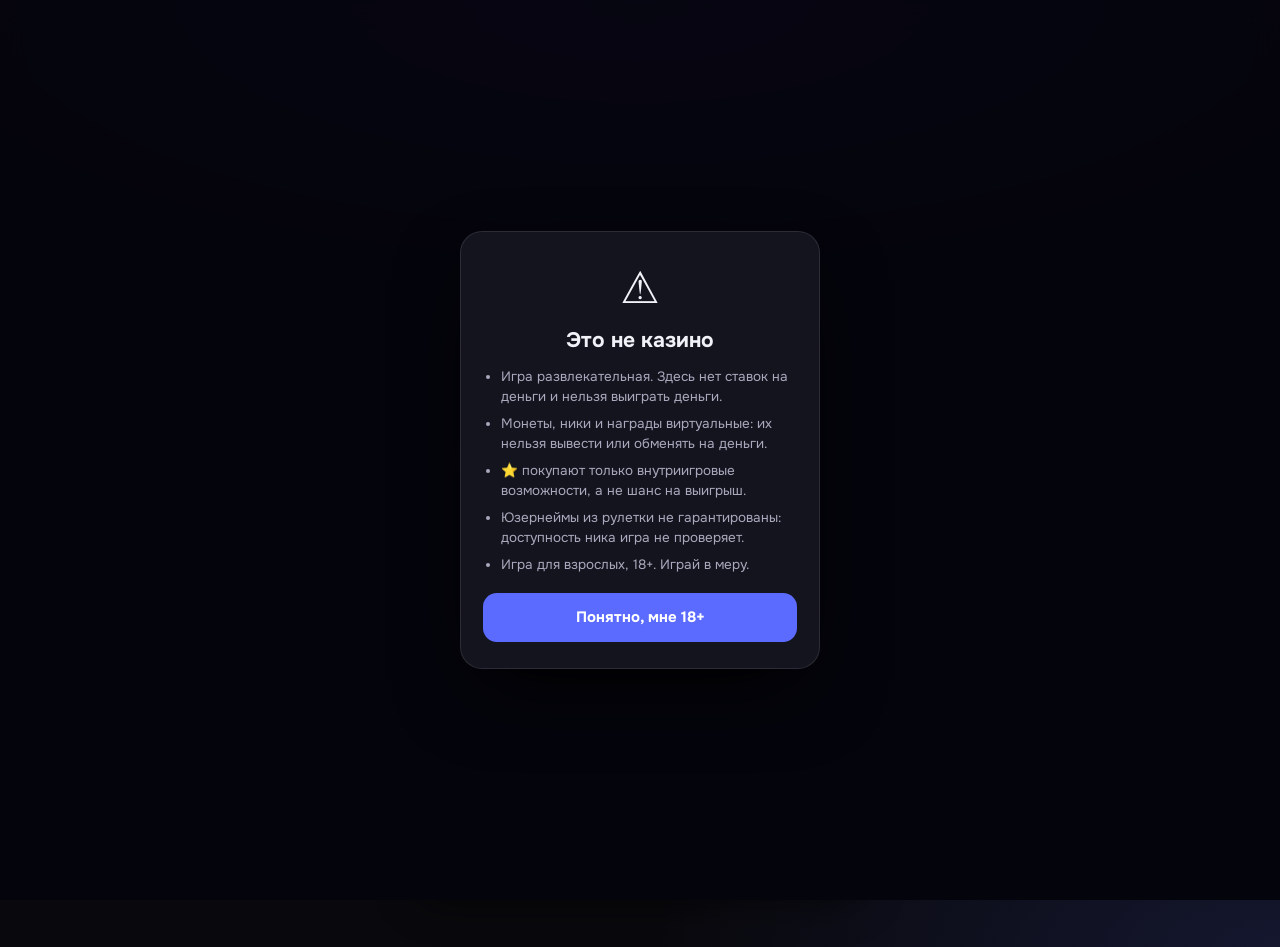
==== commit 22493599: "Нижняя панель: плавающее «жидкое стекло» в стиле iOS Co-Authored-By: Claude Sonnet 5.5 <noreply@anth" ====
--- a/index.html
+++ b/index.html
@@ -10,7 +10,7 @@
 <link href="https://fonts.googleapis.com/css2?family=Unbounded:wght@600;800&family=Onest:wght@400;500;700&display=swap" rel="stylesheet">
 <script src="https://telegram.org/js/telegram-web-app.js"></script>
 <link rel="prefetch" href="shop.html"><link rel="prefetch" href="auction.html"><link rel="prefetch" href="rating.html">
-<link rel="stylesheet" href="css/style.css?v=20261102zzzu"><link rel="stylesheet" href="css/v2.css?v=20261102zzzu"><script>try{if((JSON.parse(localStorage.getItem("nameroulette")||"{}")).ui2!==0)document.documentElement.classList.add("v2")}catch(e){document.documentElement.classList.add("v2")}</script>
+<link rel="stylesheet" href="css/style.css?v=20261102zzzv"><link rel="stylesheet" href="css/v2.css?v=20261102zzzv"><script>try{if((JSON.parse(localStorage.getItem("nameroulette")||"{}")).ui2!==0)document.documentElement.classList.add("v2")}catch(e){document.documentElement.classList.add("v2")}</script>
 </head>
 <body>
 <div id="boot" aria-hidden="true"><div class="bt-glow"></div><div class="bt-logo"><span>@</span></div>
@@ -117,8 +117,8 @@
 <div class="selbar" id="selbar"><span id="selinfo"></span><button class="btn main sm" id="selsell">Продать</button></div>
 <div class="toast" id="toast" role="status"></div>
 
-<script src="js/app.js?v=20261102zzzu"></script>
-<script src="js/season.js?v=20261102zzzu"></script>
-<script src="js/epic.js?v=20261102zzzu"></script>
+<script src="js/app.js?v=20261102zzzv"></script>
+<script src="js/season.js?v=20261102zzzv"></script>
+<script src="js/epic.js?v=20261102zzzv"></script>
 </body>
 </html>
--- a/css/style.css
+++ b/css/style.css
@@ -1722,3 +1722,17 @@
 .mnres.lose{background:rgba(255,75,62,.18)}.mnres.win{background:rgba(61,220,132,.16)}
 .mnlim{text-align:center;color:var(--mute);font-size:12px;margin:8px 0}
 @media (prefers-reduced-motion:reduce){.mnc.op{animation:none}}
+
+/* ---------- Нижняя панель: «жидкое стекло» (как в iOS) ---------- */
+html body nav[role=tablist]{left:14px;right:14px;bottom:calc(10px + env(safe-area-inset-bottom));max-width:452px;margin:0 auto;padding:6px;border-radius:30px;border:1px solid rgba(255,255,255,.2);
+ background:linear-gradient(145deg,rgba(255,255,255,.2),rgba(255,255,255,.06) 55%,rgba(255,255,255,.12)),rgba(18,16,42,.32);
+ -webkit-backdrop-filter:blur(28px) saturate(200%) brightness(1.1);backdrop-filter:blur(28px) saturate(200%) brightness(1.1);
+ box-shadow:inset 0 1.5px 0 rgba(255,255,255,.55),inset 0 -1px 0 rgba(255,255,255,.1),inset 0 0 22px rgba(255,255,255,.07),0 14px 36px rgba(0,0,0,.5),0 2px 6px rgba(0,0,0,.3);overflow:hidden}
+html body nav[role=tablist]::before{content:"";position:absolute;left:8%;right:8%;top:0;height:46%;border-radius:0 0 50% 50%/0 0 100% 100%;background:linear-gradient(180deg,rgba(255,255,255,.2),transparent);pointer-events:none}
+html body nav button{position:relative;z-index:1;border-radius:24px;color:rgba(255,255,255,.62);padding:7px 2px 6px}
+html body nav [aria-selected=true]{color:#fff;background:linear-gradient(160deg,rgba(255,255,255,.34),rgba(255,255,255,.12));
+ box-shadow:inset 0 1.5px 0 rgba(255,255,255,.6),inset 0 -1px 0 rgba(255,255,255,.12),0 4px 14px rgba(0,0,0,.28),0 0 18px rgba(91,107,255,.28)}
+html body nav [aria-selected=true]::before{content:none}
+html body nav [aria-selected=true] svg{filter:drop-shadow(0 0 6px rgba(160,180,255,.7))}
+.toast{bottom:calc(90px + env(safe-area-inset-bottom))}
+@supports not ((backdrop-filter:blur(1px)) or (-webkit-backdrop-filter:blur(1px))){html body nav[role=tablist]{background:rgba(30,26,60,.92)}}
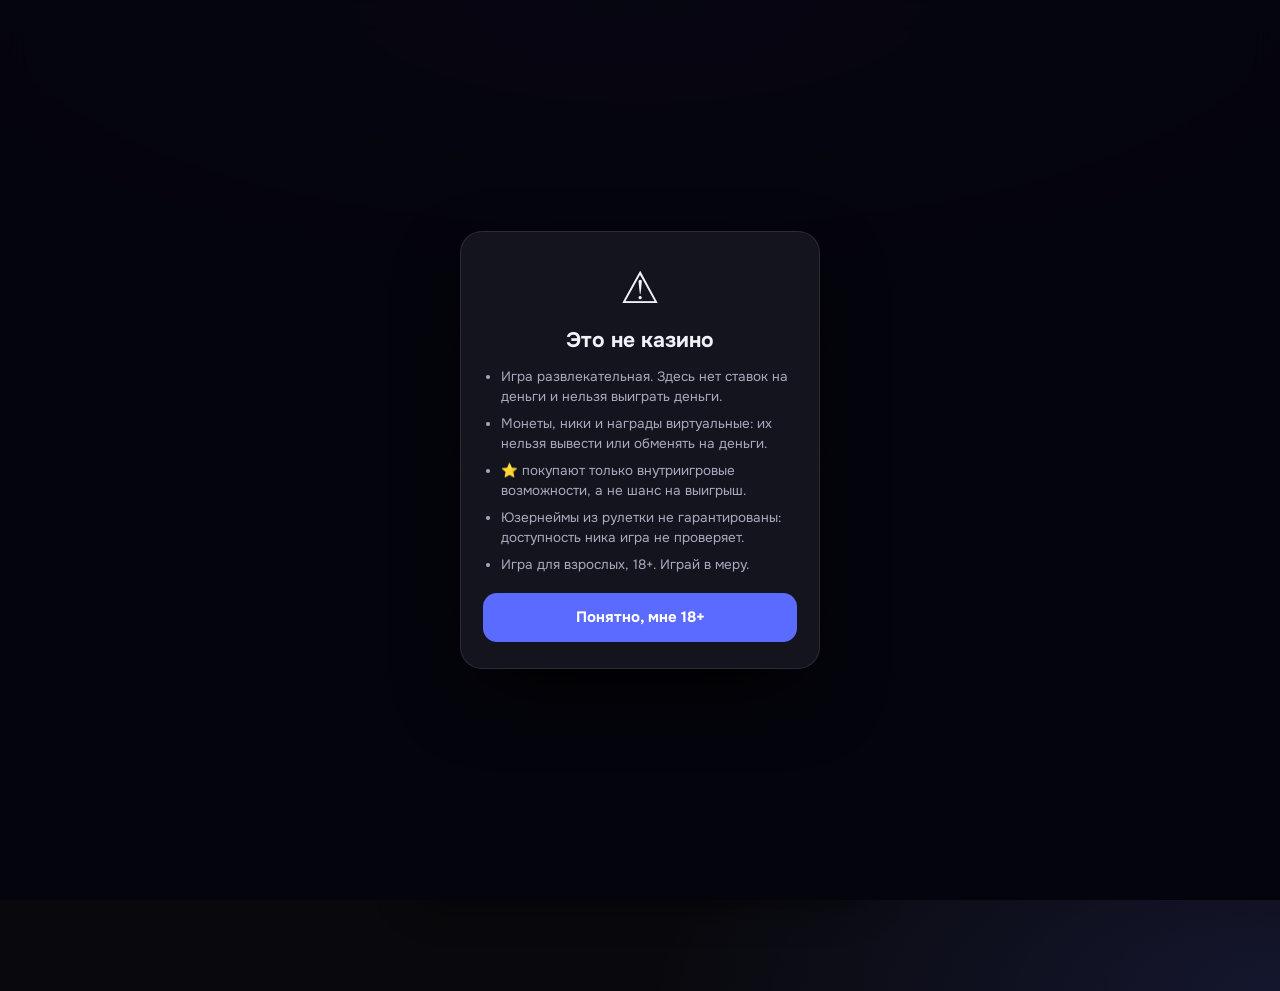
==== commit 1a1cf40b: "Кнопки над плавающей панелью: «Крутить», ×1/×3, тосты и плашки подняты, чтобы не перекрывались Co-Au" ====
--- a/index.html
+++ b/index.html
@@ -10,7 +10,7 @@
 <link href="https://fonts.googleapis.com/css2?family=Unbounded:wght@600;800&family=Onest:wght@400;500;700&display=swap" rel="stylesheet">
 <script src="https://telegram.org/js/telegram-web-app.js"></script>
 <link rel="prefetch" href="shop.html"><link rel="prefetch" href="auction.html"><link rel="prefetch" href="rating.html">
-<link rel="stylesheet" href="css/style.css?v=20261102zzzv"><link rel="stylesheet" href="css/v2.css?v=20261102zzzv"><script>try{if((JSON.parse(localStorage.getItem("nameroulette")||"{}")).ui2!==0)document.documentElement.classList.add("v2")}catch(e){document.documentElement.classList.add("v2")}</script>
+<link rel="stylesheet" href="css/style.css?v=20261102zzzw"><link rel="stylesheet" href="css/v2.css?v=20261102zzzw"><script>try{if((JSON.parse(localStorage.getItem("nameroulette")||"{}")).ui2!==0)document.documentElement.classList.add("v2")}catch(e){document.documentElement.classList.add("v2")}</script>
 </head>
 <body>
 <div id="boot" aria-hidden="true"><div class="bt-glow"></div><div class="bt-logo"><span>@</span></div>
@@ -117,8 +117,8 @@
 <div class="selbar" id="selbar"><span id="selinfo"></span><button class="btn main sm" id="selsell">Продать</button></div>
 <div class="toast" id="toast" role="status"></div>
 
-<script src="js/app.js?v=20261102zzzv"></script>
-<script src="js/season.js?v=20261102zzzv"></script>
-<script src="js/epic.js?v=20261102zzzv"></script>
+<script src="js/app.js?v=20261102zzzw"></script>
+<script src="js/season.js?v=20261102zzzw"></script>
+<script src="js/epic.js?v=20261102zzzw"></script>
 </body>
 </html>
--- a/css/style.css
+++ b/css/style.css
@@ -1736,3 +1736,14 @@
 html body nav [aria-selected=true] svg{filter:drop-shadow(0 0 6px rgba(160,180,255,.7))}
 .toast{bottom:calc(90px + env(safe-area-inset-bottom))}
 @supports not ((backdrop-filter:blur(1px)) or (-webkit-backdrop-filter:blur(1px))){html body nav[role=tablist]{background:rgba(30,26,60,.92)}}
+
+/* кнопки над плавающей панелью: поднять, чтобы не перекрывались */
+#spin{border-radius:22px;bottom:calc(90px + env(safe-area-inset-bottom))}
+#cnt{bottom:calc(154px + env(safe-area-inset-bottom));background:linear-gradient(145deg,rgba(255,255,255,.14),rgba(255,255,255,.05)),rgba(18,16,42,.4);-webkit-backdrop-filter:blur(18px) saturate(180%);backdrop-filter:blur(18px) saturate(180%);border:1px solid rgba(255,255,255,.18);box-shadow:inset 0 1px 0 rgba(255,255,255,.35),0 8px 22px rgba(0,0,0,.4)}
+#tab-game{padding-bottom:176px}
+.selbar{bottom:calc(86px + env(safe-area-inset-bottom))}
+.mebar{bottom:94px}
+#adb{bottom:calc(92px + env(safe-area-inset-bottom))}
+.toast{bottom:calc(210px + env(safe-area-inset-bottom))}
+#upres{scroll-margin-bottom:116px}
+section .usheet .sbox{padding-bottom:calc(100px + env(safe-area-inset-bottom))}
